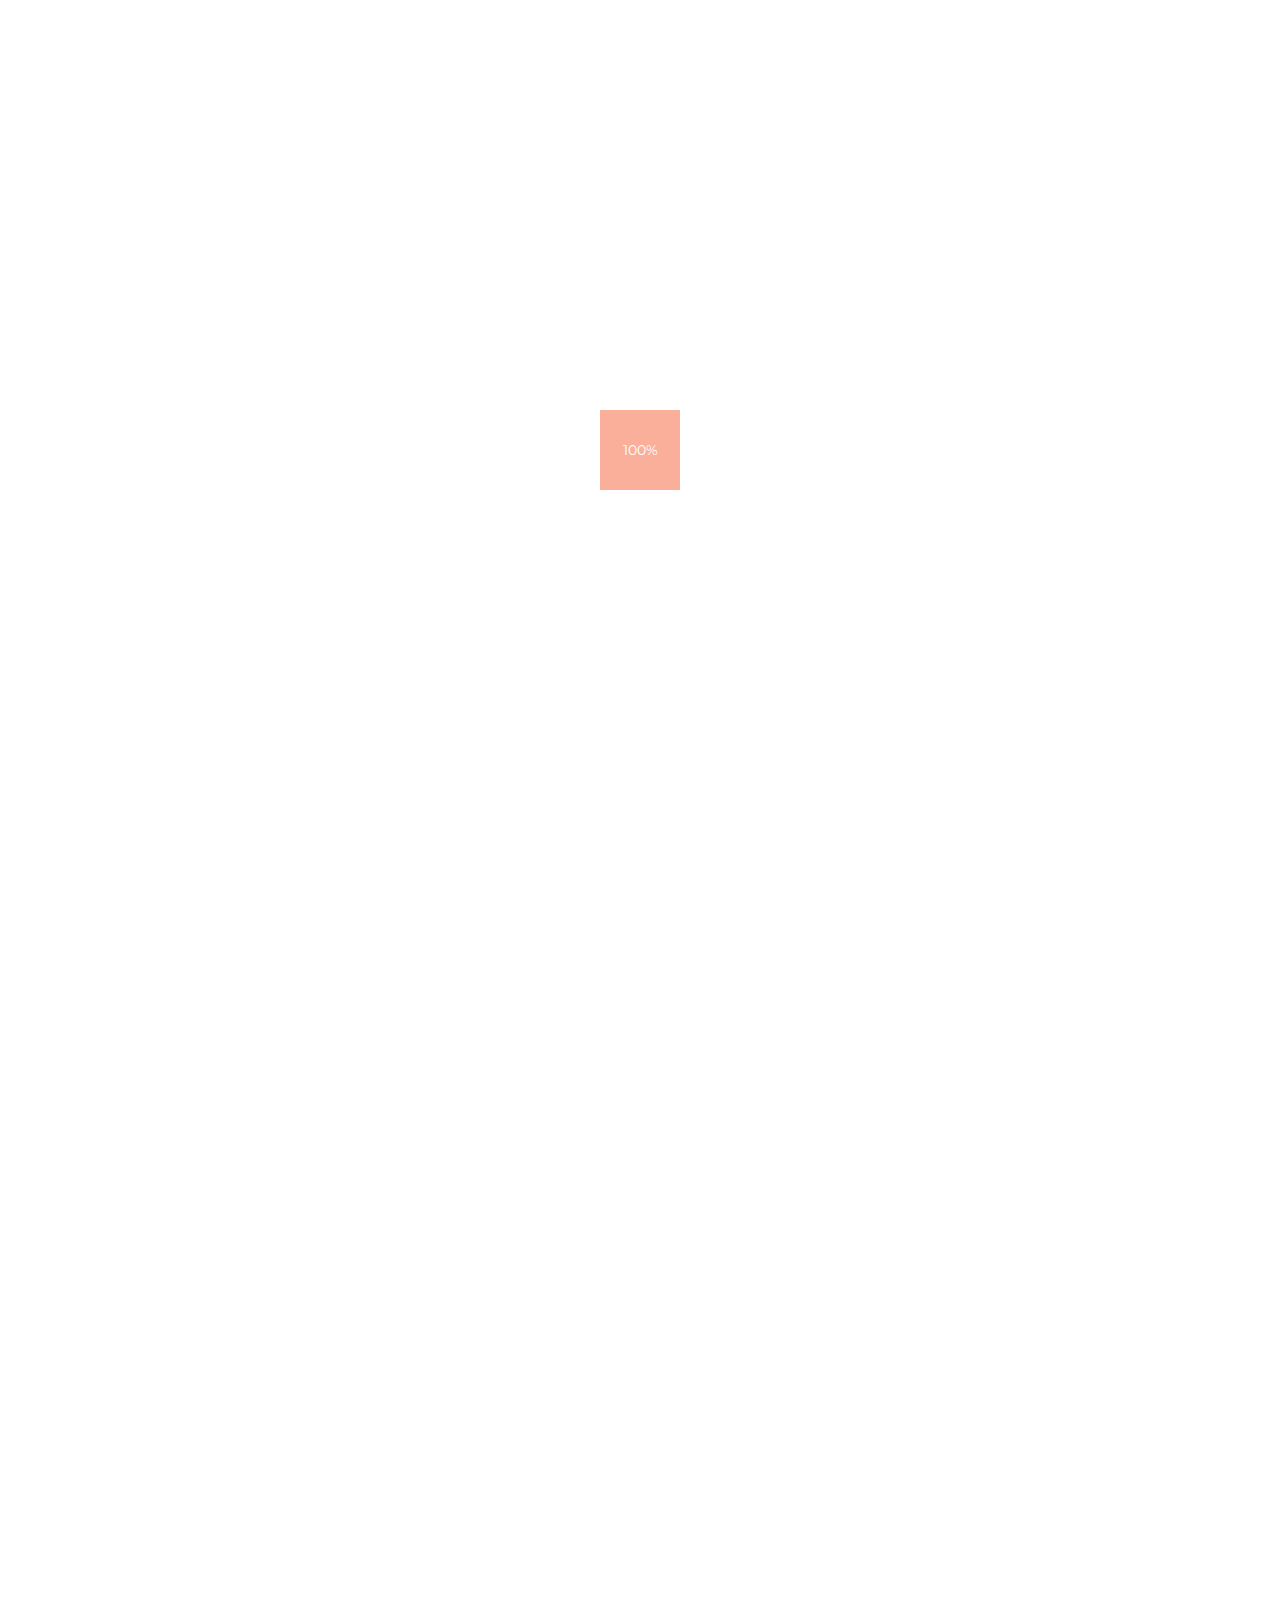
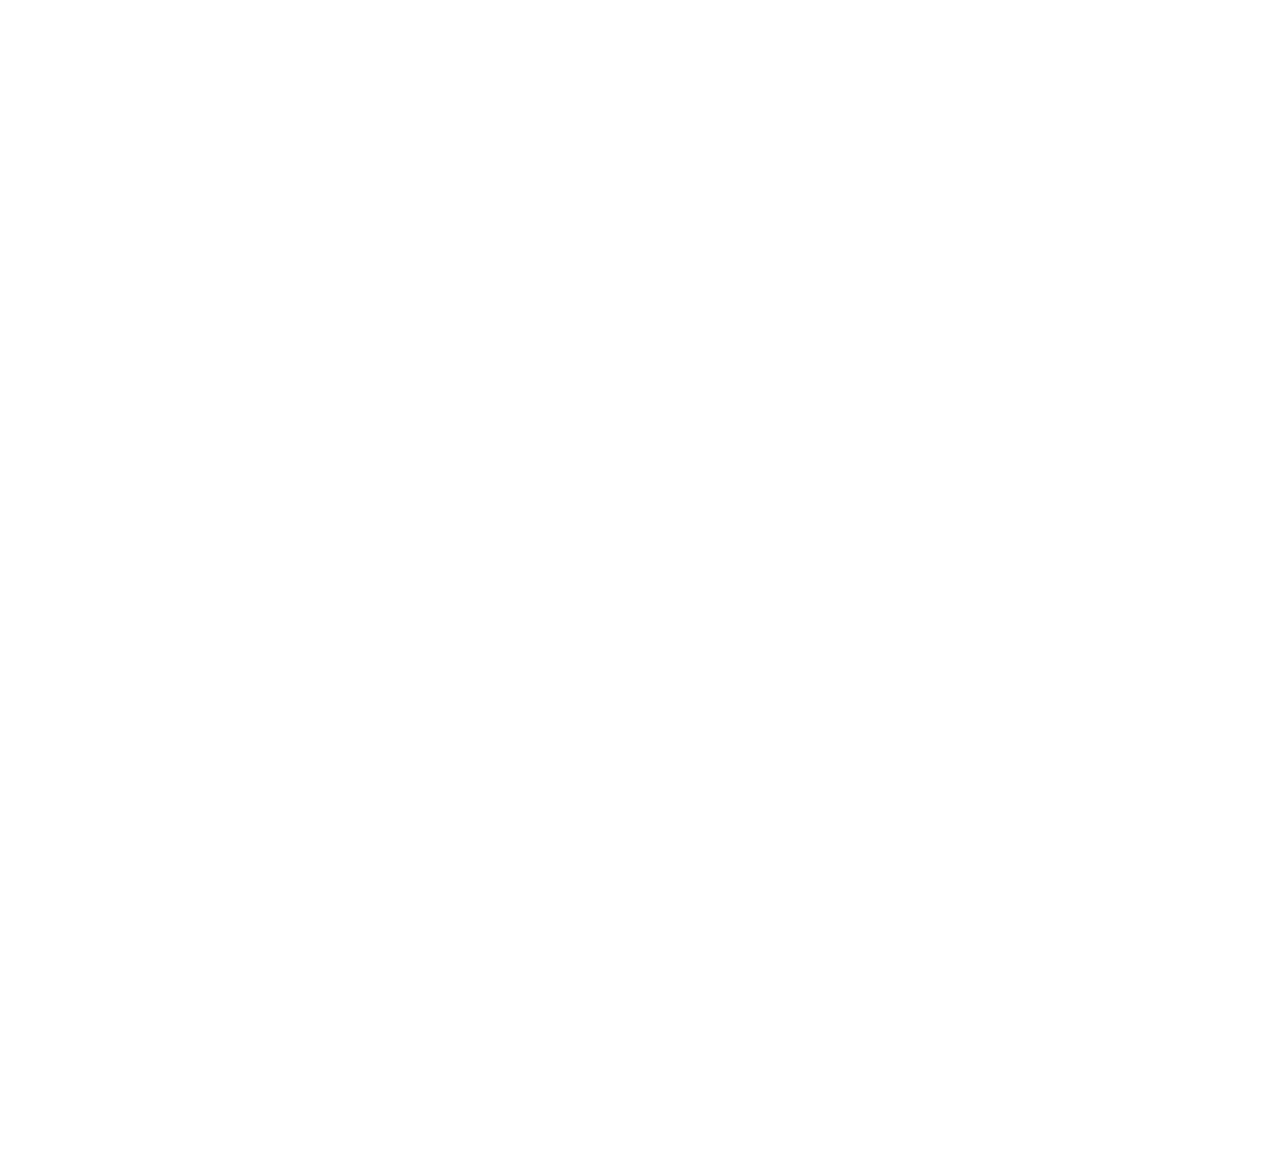
==== blog-single.html @ 086c3353 "initial commit" ====
<!DOCTYPE HTML>
<html lang="en">
    <head>
        <!--=============== basic  ===============-->
        <meta charset="UTF-8">
        <title>Krobs - Creative Onepage Responsive Template</title>
        <meta name="viewport" content="width=device-width, initial-scale=1.0, minimum-scale=1.0, maximum-scale=1.0, user-scalable=no">
        <meta name="robots" content="index, follow"/>
        <meta name="keywords" content=""/>
        <meta name="description" content=""/>
        <!--=============== css  ===============-->	
        <link rel="stylesheet" type="text/css" href="css/font-awesome.min.css">
        <link rel="stylesheet" type="text/css" href="css/reset.css">
        <link rel="stylesheet" type="text/css" href="css/bootstrap.css" media="all">
        <link rel="stylesheet" type="text/css" href="css/owl.carousel.css" media="screen">
        <link rel="stylesheet" type="text/css" href="css/idangerous.swiper.css">
        <link rel="stylesheet" type="text/css" href="css/magnific-popup.css" media="all">
        <link rel="stylesheet" type="text/css" href="css/style.css">
        <link rel="stylesheet" type="text/css" href="css/color.css">
        <!--=============== favicons ===============-->
        <link rel="shortcut icon" href="images/favi.ico">
        <!--=============== fonts ===============-->
        <link href='http://fonts.googleapis.com/css?family=Montserrat:400,700' rel='stylesheet' type='text/css'>
        <link href='http://fonts.googleapis.com/css?family=Raleway:100,300,600,800' rel='stylesheet' type='text/css'>
        <!--=============== google map ===============-->
        <script type="text/javascript" src="http://maps.google.com/maps/api/js?sensor=false"></script>
    </head>
    <body onLoad="initialize()">
        <!--================= main start ================-->
        <div id="main">
            <div class="nav-holder blog-bav">
                <!--logo-->
                <div class="logo-holder">
                    <img src="images/logo.png" alt="">					
                </div>
                <!--nav button-->
                <div class="btn-menu-wrapper elem call-menu transition2">
                    <div id="btn-menu">
                        <span class="icon-container">
                        <span class="line line01"></span>
                        <span class="line line02"></span>
                        <span class="line line03"></span>
                        <span class="line line04"></span>
                        </span>
                    </div>
                </div>
                <!--template navigation-->
                <nav class="vis"> 
                    <a href="#" class="active swp"><span class="transition"></span>Home</a>
                    <a href="#" class=" swp"><span class="transition"></span>About</a>
                    <a href="index.html" class="swp"><span class="transition"></span>Work</a>
                    <a href="#" class="swp"><span class="transition"></span>Contact</a>
                    <a href="index.html"><span class="transition"></span>Home</a>
                    <a href="blog.html" class="active"><span class="transition"></span>Blog</a>
                </nav>
                <div class="arrow-nav">
                    <a href="#" class="arrow-right transition2"><i class="fa fa-angle-right"></i></a>
                    <a href="#" class="arrow-left transition2"><i class="fa fa-angle-left"></i></a>
                </div>
            </div>
            <!--about slide navigation-->
            <div class="scroll-nav">
                <a href="#about"><i class="fa fa-smile-o"></i><span>About</span></a>
                <a href="#facts"><i class="fa fa-trophy"></i><span>Facts</span></a>
                <a href="#twitteritem"><i class="fa fa-twitter"></i><span>Twitter</span></a>
                <a href="#resume"><i class="fa fa-briefcase"></i><span>Resume</span></a>
                <a href="#testimonials"><i class="fa fa-comments-o"></i><span>Testomonials</span></a>	
            </div>
            <!--start content-->
            <div class="wrapper">
                <div class="single-page-title-holder">
                    <div class="single-page-bg" style="background-image:url(images/bg/1.jpg)"></div>
                    <div class="page-title">
                        <div class="content">
                            <h2>Blog <span>Title</span></h2>
                            <div class="clearfix"></div>
                            <p>Praesent tellus ligula, tincidunt et fringilla vel, tincidunt ut dui. Nulla feugiat, lacus ac malesuada lobortis, elit nunc congue nunc, vel imperdiet lorem leo a lectus.</p>
                            <div class="clearfix"></div>
                            <div class="color-separator"></div>
                            <div class="clearfix"></div>
                        </div>
                        <div class="overlay"></div>
                    </div>
                </div>
                <div class="single-page">
                    <div class="content">
                        <div class="row-fluid">
                            <div class="span8">
                                <div class="post">
                                    <div class="post-media">
                                        <div class=" media-holder slide-holder no-margin">
                                            <div class="customNavigation">
                                                <a class="next-slide"><i class="fa fa-angle-right transition2"></i><span class="transition2">next</span></a>
                                                <a class="prev-slide"><i class="fa fa-angle-left transition2"></i><span class="transition2">prev</span></a>
                                            </div>
                                            <div id="single-slider" class="owl-carousel">
                                                <div class="item"><img src="images/folio/1.jpg" class="respimg" alt=""></div>
                                                <div class="item"><img src="images/folio/1.jpg" class="respimg" alt=""></div>
                                                <div class="item"><img src="images/folio/1.jpg" class="respimg" alt=""></div>
                                            </div>
                                        </div>
                                    </div>
                                    <div class="post-title">
                                        <div class="post-meta">
                                            <ul>
                                                <li>02 Frb</li>
                                                <li>22 com</li>
                                                <li><i class="fa fa-heart-o"></i> 151</li>
                                                <li>
                                                    <h6>Posted by <a href="#">Maruis</a> / <a href="#">Standart</a></h6>
                                                </li>
                                            </ul>
                                        </div>
                                        <div class=" clearfix"></div>
                                        <h3><a href="blog-single.html">Phasellus tempor </a></h3>
                                    </div>
                                    <div class="post-body">
                                        <p>Lorem ipsum dolor sit amet, consectetuer adipiscing elit. Phasellus hendrerit. Pellentesque aliquet nibh nec urna. In nisi neque, aliquet vel, dapibus id, mattis vel, nisi. Sed pretium, ligula sollicitudin laoreet viverra, tortor libero sodales leo, eget blandit nunc tortor eu nibh. Nullam mollis. Ut justo.</p>
                                        <p>Lorem ipsum dolor sit amet, consectetuer adipiscing elit. Phasellus hendrerit. Pellentesque aliquet nibh nec urna. In nisi neque, aliquet vel, dapibus id, mattis vel, nisi. Sed pretium, ligula sollicitudin laoreet viverra, tortor libero sodales leo, eget blandit nunc tortor eu nibh. Nullam mollis. Ut justo.</p>
                                    </div>
                                    <div class="share-options">
                                        <h6>Share : </h6>
                                        <ul>
                                            <li><a href="" class="transition"><i class="fa fa-twitter"></i></a></li>
                                            <li><a href="" class="transition"><i class="fa fa-facebook"></i></a></li>
                                            <li><a href="" class="transition"><i class="fa fa-pinterest"></i></a></li>
                                            <li><a href="" class="transition"><i class="fa fa-google-plus"></i></a></li>
                                        </ul>
                                    </div>
                                </div>
                                <!--comment section-->
                                <div id="comments">
                                    <!--title-->
                                    <h6 id="comments-title">Comments <span>( 3 )</span></h6>
                                    <ul class="commentlist">
                                        <li class="comment">
                                            <div class="comment-body">
                                                <div class="comment-author">
                                                    <img alt='' src='images/blog/users/1.jpg' width="50" height="50">
                                                </div>
                                                <cite class="fn"><a href="#">Mery</a></cite>
                                                <div class="comment-meta">
                                                    <h6><a href="#">January 02, 2014 at 07:39 am</a> / <a class='comment-reply-link' href="#">Reply</a></h6>
                                                </div>
                                                <p>Lorem ipsum dolor sit amet, consectetuer adipiscing elit. Phasellus hendrerit. Pellentesque aliquet nibh nec urna. In nisi neque, aliquet vel, dapibus id, mattis vel, nisi. Sed pretium, ligula sollicitudin laoreet viverra, tortor libero sodales leo, eget blandit nunc tortor eu nibh. Nullam mollis. Ut justo.</p>
                                                <p>Kwst</p>
                                            </div>
                                            <ul class="children">
                                                <li class="comment">
                                                    <!--comment body-->
                                                    <div class="comment-body">
                                                        <div class="comment-author">
                                                            <img alt='' src='images/blog/users/1.jpg' width="50" height="50">
                                                        </div>
                                                        <cite class="fn"><a href="#">Audrey</a></cite>
                                                        <div class="comment-meta">
                                                            <h6><a href="#">January 18, 2014 at 13:29 am</a> / <a class='comment-reply-link' href="#">Reply</a></h6>
                                                        </div>
                                                        <p>Hi There,</p>
                                                        <p>Donec nec justo eget felis facilisis fermentum. Aliquam porttitor mauris sit amet orci. Aenean dignissim pellentesque felis.</p>
                                                        <p>a D.</p>
                                                    </div>
                                                </li>
                                            </ul>
                                        </li>
                                        <li class="comment">
                                            <!--comment body-->
                                            <div class="comment-body">
                                                <div class="comment-author">
                                                    <img alt='' src='images/blog/users/1.jpg' width="50" height="50">
                                                </div>
                                                <cite class="fn"><a href="#">Lisa</a></cite>
                                                <div class="comment-meta">
                                                    <h6><a href="#">January 22, 2014 at 03:19 am</a> / <a class='comment-reply-link' href="#">Reply</a></h6>
                                                </div>
                                                <p>Lorem ipsum dolor sit amet, consectetuer adipiscing elit. Phasellus hendrerit. Pellentesque aliquet nibh nec urna. </p>
                                                <p>Cool</p>
                                            </div>
                                        </li>
                                    </ul>
                                    <div id="respond">
                                        <h6 id="reply-title">Leave A Comment</h6>
                                        <div class="comment-reply-form clear">
                                            <form action="#" method="post" id="commentform" class="form-horizontal" name="commentform">
                                                <div class="comment-form-author control-group">
                                                    <div class="controls">
                                                        <input id="author" name="author" type="text" value="" size="40" aria-required="true" />
                                                    </div>
                                                    <label class="control-label" for="author">Name </label>
                                                </div>
                                                <div class="comment-form-email control-group">
                                                    <div class="controls">
                                                        <input id="email" name="email" type="text" value="" size="40" aria-required="true" />
                                                    </div>
                                                    <label class="control-label" for="email">Email </label>
                                                </div>
                                                <div class="comment-form-comment control-group">
                                                    <div class="controls">
                                                        <textarea id="comment" name="comment" cols="50" rows="8" aria-required="true" placeholder="Your comment here..">
                                                        </textarea>
                                                    </div>
                                                </div>
                                                <div class="form-submit">
                                                    <div class="controls">
                                                        <button class="btn btn-success transition button" type="submit">Post Comment</button>
                                                        <input type='hidden' name='comment_post_ID' value='30' id='comment_post_ID'> <input type='hidden' name='comment_parent' id='comment_parent' value='0' />
                                                    </div>
                                                </div>
                                            </form>
                                        </div>
                                    </div>
                                    <!--end respond-->
                                </div>
                            </div>
                            <div class="span4">
                                <div class="sidebar">
                                    <!-- search widget -->
                                    <div class="widget clearfix">
                                        <form action="#" class="searh-holder">
                                            <input name="se" id="se" type="text" class="search" placeholder="Search.." value="Search..." />
                                            <button class="search-submit" id="submit_btn"><i class="fa fa-search transition"></i> </button>
                                        </form>
                                    </div>
                                    <!-- categories widget -->
                                    <div class="widget">
                                        <h4>CATEGORIES</h4>
                                        <ul>
                                            <li class="cat-item"><a href="#">Standard</a> (3)</li>
                                            <li class="cat-item"><a href="#">Video</a> (6)</li>
                                            <li class="cat-item"><a href="#">Gallery</a> (12)</li>
                                            <li class="cat-item"><a href="#">Quotes</a> (4)</li>
                                        </ul>
                                    </div>
                                    <!-- tagcloud widget -->
                                    <div class="widget">
                                        <h4>TAGS</h4>
                                        <div class="tagcloud">
                                            <a href='#' class="transition link">Portfolio</a>
                                            <a href='#' class="transition link">Tag</a>
                                            <a href='#' class="transition link">Demo</a>
                                            <a href='#' class="transition link">Blog</a>
                                        </div>
                                    </div>
                                    <!-- flickr widget -->
                                    <div class="widget">
                                        <h4>Text widget</h4>
                                        <p>Lorem ipsum dolor sit amet, consectetur adipiscing elit. Nunc euismod nec ipsum id vehicula. Aenean a pulvinar sem. Phasellus commodo neque nec volutpat elementum. </p>
                                    </div>
                                    <!-- archives widget -->
                                    <div class="widget widget-archive">
                                        <h4>Archives</h4>
                                        <ul>
                                            <li><a href="#">July 2013</a></li>
                                            <li><a href="#">June 2013</a></li>
                                        </ul>
                                    </div>
                                </div>
                            </div>
                        </div>
                    </div>
                </div>
                <!--section contact social-->
                <section id="contact-social">
                    <div class="overlay"></div>
                    <div class="bg bg-parallax" style="background:url(images/bg/2.jpg)"></div>
                    <div class="content">
                        <ul>
                            <li><a href="#"  target="_blank" class="transition">facebook</a></li>
                            <li><a href="#"  target="_blank" class="transition">twitter</a></li>
                            <li><a href="#"  target="_blank" class="transition">Instagram</a></li>
                            <li><a href="#"  target="_blank" class="transition">pinterest</a></li>
                        </ul>
                    </div>
                </section>
            </div>
            <!--contact  end-->
        </div>
        <!-- Main end -->
        <script type="text/javascript" src="js/jquery.min.js"></script>
        <script type="text/javascript" src="js/jpreloader.min.js"></script>
        <script type="text/javascript" src="js/plugins.js"></script>
        <script type="text/javascript" src="js/scripts.js"></script>
    </body>
</html>
---- css/style.css ----
@charset "utf-8";
/*======================================

 [ -Main Stylesheet-
  Theme: Krobs
  Version: 1.0
  Assigned to:	Themeforest
  Last change: 03/10/2014 ]
  
	++++ General Styles ++++
	++++ Typography ++++
	++++ Page preload ++++
	++++ Content Styles ++++
		++++ a-1 Contennt
		++++ a-2 Overlay
		++++ a-3 Button
		++++ a-4 Section
	++++  Navigation ++++
		++++ a-1 Nav holder
		++++ a-2 Nav style
		++++ a-3 Nav Button
	++++ page +++++
	++++ Home +++++	
	++++ About ++++
	++++ Skills ++++
	++++ Resume +++++
	++++ Services ++++
	++++ Twitter ++++
	++++ Testimonials ++++
	++++ Portfolio ++++
	++++ Contacts ++++
	++++ Subscribe ++++
	++++ CSS Animation ++++
	++++ Media ++++
		++++ a-1 Tablet - retina - netbooks
		++++ a-2 Tablet 
		++++ a-2 Smartphone   
*/

/*-------------General Style---------------------------------------*/

html{
	overflow-x:hidden !important;	
	height:100%;
}
body{
	margin: 0;
	padding: 0;
	font-weight: 400;
	font-size: 12px;
	color: #000;
	background:#fff;
	height:100%;
	text-align:center;
	font-family: 'Montserrat', sans-serif;
}
@-o-viewport {width: device-width;}
@-ms-viewport {width: device-width;}
@viewport {width: device-width;}
::-webkit-scrollbar , -moz-scrollbar {
    width: 6px;
}
::-webkit-scrollbar-track , -moz-scrollbar {
 	width: 6px;
	background:#fff;	
}
/*--------------Typography--------------------------------------*/
h1 {
	font-size: 4.46666666667em;
	text-transform: uppercase;
	font-weight: 400;
	line-height: 1.17em;	
}
h2 {
	font-size: 3.2em;
	font-weight: 300;
}
h3 {
	font-size: 1em;
	font-weight: 200;
}
h4 {
	font-size: 0.9em;
	font-weight: 200;	
}
h5 {
	font-size: 0.8em;
	font-weight: 200;
}
h6 {
	font-size: 0.6em;
	font-weight: 200;
}
p {
	text-align:left;
	font-size:14px;
	line-height:21px;
	font-family: Raleway, Open Sans, Arial, sans-serif;
}
/* ---------Page preload--------------------------------------*/
#jpreOverlay {
	background: #fff;
}
#jpreLoader{
	position:relative;
	z-index:1;
}
#jpreBar {
	display:none;
}
#jprePercentage {
    font-size: 14px;
	position:fixed;
	width:80px;
	height:80px !important;
	top:50%;
	left:50%;
	color:#fff;
	margin-left:-40px;
	margin-top:-40px;
	line-height:80px;
	-webkit-animation: k3d linear infinite 2s;
	-moz-animation: k3d linear infinite 2s;
	-ms-animation: k3d linear infinite 2s;
	-o-animation: k3d linear infinite 2s;
	animation: k3d linear infinite 2s;
	-webkit-transform-style: preserve-3d;
	-moz-transform-style: preserve-3d;
	-ms-transform-style: preserve-3d;
	-o-transform-style: preserve-3d;
	transform-style: preserve-3d;
}
/* ---------Content Styles--------------------------------------*/
#main{
	height:100%;
	width:100%;
	position:absolute;
	top:0;
	left:0;
	opacity:0;
}
.swiper-container{
	width:100%;
	height:100%;
	z-index:10;
	position:relative;	
}
.slide-bg {
	background-size: cover !important;
	background-attachment: scroll!important;
	background-position: 50%;
	background-repeat:repeat;
}	
.swiper-slide {
	 cursor:move;
	 position:relative;
	 z-index:10;
}
.content{
	max-width: 1200px;
	width:92%;
	margin:0px auto;
	position: relative;
	z-index:3;
}
.no-bg {
	background:none !important;
}
.container{
	float:left;
	width:100%;
	height:100%;
	position:relative;
	z-index:6;
	overflow:auto;
	 -webkit-overflow-scrolling: touch;
}
.respimg {
	width:100%;
	height:auto;
}
.bg {
	position:absolute;
	top:0;
	left:0;
	width:100%;
	height:100%;
	background-size: cover!important;
	background-attachment:scroll!important;
	background-position:center;
	background-repeat:repeat;
	z-index:1;
}
.overlay {
	position:absolute;
	top:0;
	left:0;
	width:100%;
	height:100%;
	z-index:2;
	background:#292929;
	opacity:0.4;
}
.op8 {
	opacity:0.8;
}
.button{ 
	font-size: 14px;
	color: #fff;
	margin: 0 10px 0 0;
	text-align: center;
	width: auto;
	font-family: Raleway, Open Sans, Arial, sans-serif;	
	letter-spacing: normal;
	position: relative;
	-moz-background-clip: padding;
    -webkit-background-clip: padding-box;
    background-clip: padding-box;
    vertical-align: middle;
    max-width: 100%;
    overflow: hidden;
    outline: none;
	padding: 13px 20px;
    display: inline-block; 
}
.button i{
	padding-right: 10px;
	font-size: 16px;
	background:#fff;
	padding: 14px 20px;
	position: absolute;
	top: 0px;
	left: 0;
}
.button.hide-icon span.text {
	padding: 0 33px;
}
.button.hide-icon i {
	padding: 11px 20px 10px;
	left: -60px;
	height: 100%;
	line-height: 23px;
	display: inline-block;
	position: absolute;
	color:#000 !important;
	top: 0;
}
.button.hide-icon:hover i{
	left: 0;
}
.button.hide-icon:hover span.text {
	padding-left: 59px;
	padding-right: 11px;
}
.float-button {
	float:left;
}
.content-button.hide-icon i {
	background:#414141;
	color:#fff !important;
}
.separator {
	width:200px;
	height:2px;
	position:relative;
	margin:25px auto;
	background:#fff;
}
.separator span {
	width:70px;
	height:4px;
	top:-1px;
	position:absolute;
	left:50%;
	margin-left:-35px;
}
.color-separator {
	float:left;
	width:60px;
	height:4px;
	margin:10px 0;
} 
.float-separator {
	float:left;
	width:60px;
	height:2px;
	margin:10px 0;
	background:#292929;
}
section {
	width:100%;
	float:left;
	position:relative;
	padding:150px   5%;
	background:#fff;
}
section h3{
	 text-align:left;
	 font-size:34px;
	 margin-bottom:10px;
}
section h4{
	 text-align:left;
	 font-size:18px;
	 margin-bottom:10px;
	 font-family: Raleway, Open Sans, Arial, sans-serif;
	 font-weight:400;
} 
.gray-bg {
	background:#eee;
}
/*------ nivigation - ------------------------------------------------*/
.nav-holder {
	position:fixed;
	top:5%;
	left:5%;
	padding:20px;
	z-index:100;
	width:90%;
	border-bottom:1px solid #fff;
	background:rgba(49,49,49,0.2);
}
nav {
	display:none;
	min-height: 52px;
	font-size: 12px;
	color: #666;
	position: relative;
	z-index:2;
	float:left;
	top:6px;
	left:0;
	visibility: visible;
	-webkit-transition: all 0.3s ease-in-out;
	-moz-transition: all 0.3s ease-in-out;
	-o-transition: all 0.3s ease-in-out;
	-ms-transition: all 0.3s ease-in-out;
	transition: all 0.3s ease-in-out;
}
nav  a{
	float:left;
	line-height:30px;
	padding:5px 20px; 
	font-size: 12px;
	text-transform: uppercase;
	color:#fff;
	position:relative;
	font-family: Raleway, Open Sans, Arial, sans-serif;
}
nav  a span {
	position:absolute;
	top:0;
	left:0;
	width:0;
	height:100%;
	z-index:-2;
	border-radius:3px;
}
nav .active span {
	width:100%;
}
.vis{
	visibility: visible;
	-webkit-transform:   scale(3.5);
	-moz-transform:   scale(3.5);
	-o-transform:  scale(3.5);
	-ms-transform:   scale(3.5);
	transform:  scale(3.5);
	opacity:0;
}
.btn-menu-wrapper{
	height:52px;
	width:52px;
	float:left;
	z-index:13;
	cursor:pointer;
    -webkit-transform: translate3d(0,0,0);
	overflow:hidden;
}
#btn-menu{
	float:left;
	padding:4px;
	position:relative;
	margin:14px 0 0 4px;
}
.icon-container {
	height:46px;
	width:46px;
	float:left;
	position:relative;
}
#btn-menu .line{
	position:absolute;
	width:29px;
	height:3px ;
	left:3px; 
	background: #fff;
	-webkit-transition:all 300ms cubic-bezier(0.215,.61,.355,1); 
	-moz-transition:all 300ms cubic-bezier(0.215,.61,.355,1);
	-o-transition:all 300ms cubic-bezier(0.215,.61,.355,1);
	transition:all 300ms cubic-bezier(0.215,.61,.355,1);
	-webkit-transform:translate3d(0,0,0);
	-moz-transform:translate3d(0,0,0);
	-o-transform:translate3d(0,0,0);
	transform:translate3d(0,0,0)
}
#btn-menu .line01{
	top:0;
	opacity:1;
	-webkit-transition-delay:210ms;
	-moz-transition-delay:210ms;
	-o-transition-delay:210ms;
	transition-delay:210ms
}
#btn-menu .line02{
	top:7px;
	-webkit-transition-delay:140ms;
	-moz-transition-delay:140ms;
	-o-transition-delay:140ms;
	transition-delay:140ms
}
#btn-menu .line03{
	top:14px;
	-webkit-transition-delay:70ms;
	-moz-transition-delay:70ms;
	-o-transition-delay:70ms;
	transition-delay:70ms
}
#btn-menu .line04{
	top:21px;opacity:0;
	-webkit-transition-delay:0ms;
	-moz-transition-delay:0ms;
	-o-transition-delay:0ms;
	transition-delay:0ms
}
.btn-menu-wrapper:hover #btn-menu .line{
	-webkit-transform:translate3d(0,-7px,0);
	-moz-transform:translate3d(0,-7px,0);
	-o-transform:translate3d(0,-7px,0);
	transform:translate3d(0,-7px,0)
}
.btn-menu-wrapper:hover #btn-menu .line01{
	opacity:0;
	-webkit-transition-delay:0ms;
	-moz-transition-delay:0ms;
	-o-transition-delay:0ms;
	transition-delay:0ms
}
.btn-menu-wrapper:hover #btn-menu .line02{
	-webkit-transition-delay:70ms;
	-moz-transition-delay:70ms;
	-o-transition-delay:70ms;
	transition-delay:70ms
}
.btn-menu-wrapper:hover #btn-menu .line03{
	-webkit-transition-delay:140ms;
	-moz-transition-delay:140ms;
	-o-transition-delay:140ms;
	transition-delay:140ms
}
.btn-menu-wrapper:hover #btn-menu .line04{
	opacity:1;
	-webkit-transition-delay:210ms;
	-moz-transition-delay:210ms;
	-o-transition-delay:210ms;
	transition-delay:210ms;
}
.logo-holder{
	line-height:52px;
	float:left;
	position:relative;
	overflow:hidden;
	margin-right:4px;
}
.arrow-nav {
	float:right;
	margin:10px 10px 0 0;
}
.arrow-nav a {
	width:40px;
	height:40px;
	float:right;
	border-radius:4px;
	font-size:18px;
	color:#fff;
	margin-left:6px;
	line-height:40px;
}
.arrow-nav a:hover {
	opacity:0.7;
}
.blog-bav .arrow-nav , .blog-bav .swp{
	display:none;
}
/*------ page title -------------------------------------------------*/
.page-title {
	float:left;
	width:100%;
	position:relative;
	padding:280px 50px 250px;
}
.page-title p {
	display:table;
	max-width:600px;
	margin-top:30px;
	color:#fff;
}
.page-title h2 {
	font-size:64px;
	font-family: Raleway, Open Sans, Arial, sans-serif;
	position:relative;
	z-index:3;
	float:left;
	margin:0 auto;
	color:#fff;
}
.page-title h2::before {
	position: absolute;
	top:-42%;
	left:  -10%;
	width:80%;
	height:150%;
	z-index:-1;
	content: '';
	background:rgba(49,49,49,0.3);
}
.page-title h2 span {
	padding-bottom:2px;
}
/*------ Home - ------------------------------------------------*/
.homeholder {
	padding-bottom:50px;
}
#home {
	float:none;
	margin:10% auto 0;
	background: none;
	padding:0;
	z-index:10;
	text-align:left;
	position:relative;
}
#home::before {
	position: absolute;
	top:-22%;
	left:  -10%;
	width:30%;
	height:70%;
	z-index:-1;
	content: '';
	background:rgba(49,49,49,0.3);
}
#home h2 {
	margin-top:70px;
	font-size:64px;
	font-family: Raleway, Open Sans, Arial, sans-serif;
	color:#fff;
}
#home .button {
	margin-top:40px;
}
.home-separator {
	float:left;
	width:200px;
	height:2px;
	background:#fff;
	position:relative;
	margin-top:20px;
}
.home-separator span {
	position:absolute;
	top:0;
	left:0;
	width:70px;
	height:2px;
}
.tetx-rotator {
	margin-top:60px;
}
.tlt {
	font-size:24px;
	letter-spacing:4px;
	color:#fff;
}
/*-------------slider---------------------------------------*/
#slides {
	position: relative;
}
#slides .slides-container {
	display: none;
}
#slides .scrollable {
	*zoom: 1;
	position: relative;
	top: 0;
	left: 0;
	overflow-y: auto;
	height: 100%;
}
#slides .scrollable:after {
	content: "";
	display: table;
	clear: both;
}
.slides-pagination {
	display:none;
}
#slides{
	position:fixed !important;
	top:0;
	left:0;
	width:100%;
	height:100%;
	z-index:-14 ;
}
.slides-fullscreen-img {
	background-repeat: no-repeat;
	background-size: cover;
	-webkit-background-size:cover;
	background-position: 50% 0;
	width: 100%;
	height: 100%;
	top:0;
	left:0;
	z-index:-14 ;
	position:absolute;
}
/*------ footer - ------------------------------------------------*/
footer{
	position:absolute;
	bottom:0;
	left:5%;
	width:90%;
	padding:10px 0 0;
	border-top:1px solid #fff;
	z-index:3;
}
.contact-info li {
	float:left;
	padding:14px 10px 6px 0;
}
.contact-info li span , .contact-info li a{
	color:#fff;
	font-family: Raleway, Open Sans, Arial, sans-serif;
	font-size:14px;
	letter-spacing:1px;	
}
.contact-info li i {
	margin-right:4px;
	font-size:14px;
}
.social-list {
	float:right;
	width:100%;
}
.social-list li {
	float:right;
	padding:6px 0 6px 10px;
}
.social-list li a {
	display:block;
	width:40px;
	height:40px;
	position:relative;
	border-radius:2px;
	line-height:40px;
	color:#fff;
	font-size:14px;
}
.social-list li a:before {
	content:'';
	position:absolute;
	top:0;
	left:0;
	width:100%;
	height:100%;
	z-index:-1;
}
.social-list li a:hover:before  {
	transition: 0.9s;
	opacity:0.5;
}
/*------ About ------------------------------------------------*/
#about {
	padding:0 !important;
}
.subab strong {
	margin-bottom:10px;
	font-weight:800;
}
#about .button {
	margin-top:20px;
}
.about-image {
	position:relative;
}
.about-image .customNavigation ,  .media-holder .customNavigation  {
	position:absolute;
	bottom:2px;
	right:0;
	z-index:10;
}
.about-image .customNavigation a , .media-holder .customNavigation a{
	width:40px;
	height:40px;
	float:right;
	line-height:40px;
	cursor:pointer;
	color:#fff;
	font-size:20px;
	margin-right:2px;
	text-align:center !important;
}
.about-image .customNavigation a:hover ,  .media-holder .customNavigation a:hover {
	opacity:0.6;
}
.left-colum , .right-colum {
	width:50%;
	float:left;
	position:relative;
}
.item-box {
	max-width:800px;
	margin:70px auto ;
	padding:50px;
	position:relative;
}
.about-button {
	position:absolute;
	right:-50px;
	color:#fff;
	width:50px;
	height:50px;
	font-size:16px;
	line-height:50px;
	cursor:pointer;
	z-index:5;
}
.show-res {
	top:52px;
}
.show-about {
	top:0;
}
.show-ser {
	top:104px;
}
.cur {
	opacity:0.5;
}
.tooltip{
	width:150px;
	height: auto;
	line-height: 20px;
	padding: 10px;
	font-size: 13px;
	text-align: center;
	position: absolute;
	color:#fff;
	background:#000;
	bottom:-100%;
	margin-bottom:-12px;
	left: -165px;
	opacity: 0;
	visibility: visible;
	pointer-events: none;
	-webkit-transition: all 0.3s ease-in-out;
	-moz-transition: all 0.3s ease-in-out;
	-o-transition: all 0.3s ease-in-out;
	-ms-transition: all 0.3s ease-in-out;
	transition: all 0.3s ease-in-out;
	z-index:6;
	border-radius:2px;
}
.tooltip:after {
	top: 50%;
	left: 100%;
	border: solid transparent;
	content: " ";
	height: 0;
	width: 0;
	position: absolute;
	pointer-events: none;
}
.tooltip:after {
	border-left-color: #000;
	border-width: 4px;
	margin-top:-4px;
}
.about-button:hover .tooltip {
	visibility:visible;
	opacity:1;
	bottom:16px;
}
.scroll-nav {
	top:35%;
	left:0;
	width:50px;
	position:fixed;
	z-index:50;
}
.scroll-nav a {
	width:40px;
	height:40px;
	float:left;
	color:#fff;
	margin-bottom:1px;
	position:relative;
	left:-50px;
}
.scroll-nav a  i {
	color:#fff;
	font-size:17px;
	line-height:40px;
}
.scroll-nav a span{
	width:150px;
	height: auto;
	line-height: 20px;
	padding: 10px;
	font-size: 13px;
	text-align: center;
	position: absolute;
	color:#fff;
	background:#000;
	bottom:-100%;
	margin-bottom:-12px;
	left:59px;
	opacity: 0;
	visibility: visible;
	pointer-events: none;
	-webkit-transition: all 0.3s ease-in-out;
	-moz-transition: all 0.3s ease-in-out;
	-o-transition: all 0.3s ease-in-out;
	-ms-transition: all 0.3s ease-in-out;
	transition: all 0.3s ease-in-out;
	z-index:6;
	border-radius:2px;
}
.scroll-nav a span:before {
	top: 50%;
	right: 100%;
	border: solid transparent;
	content: " ";
	height: 0;
	width: 0;
	position: absolute;
	pointer-events: none;
}
.scroll-nav a span:before {
	border-right-color: #000;
	border-width: 4px;
	margin-top:-4px;
}
.scroll-nav a:hover span{
	visibility:visible;
	opacity:1;
	bottom:16px;
}
.scroll-nav a:hover {
	opacity:0.8;
}
/*------ skills -------------------------------------------------*/
.skillbar-box {
	float:left;
	width:100%;
	position:relative;
	margin-bottom:50px;
}
.skillbar-bg {
	position:relative;
	display:block;
	float:left;
	width:100%;
	height:15px;
	overflow:hidden;
	border:1px solid #eee;
}
.custom-skillbar-title span {
	float:left;
	font-size:16px;
	margin-top:12px;
    font-family: Raleway, Open Sans, Arial, sans-serif;
	padding-bottom:6px;
}
.custom-skillbar {
	height:15px;
	width:0px;
}
.skill-bar-percent {
	float:right;
	font-size:16px;
	margin-top:13px;
 	font-family: Raleway, Open Sans, Arial, sans-serif;
	padding-bottom:6px;
}
/*------ facts -------------------------------------------------*/
.facts  li h6 {
	font-size:14px;
}
.facts  li h5 {
	font-size:18px;
	padding-top:22px;
}
.num {
	font-size:44px;
	font-family: Raleway, Open Sans, Arial, sans-serif;
}
#facts:before {
	content:'';
	position:absolute;
	top:0;
	left:0;
	width:65%;
	height:100%;
	background:#eee;
}
#facts:after {
	content:'';
	position:absolute;
	top:50%;
	left:65%;
	margin-left:-20px;
	margin-top:-20px;
	width:40px;
	height:40px;
	background:#fff;
	-webkit-transform: rotate(45deg); 
	-moz-transform: rotate(45deg); 
	-o-transform: rotate(45deg);
	-ms-transform: rotate(45deg);
}
/*------ resume -------------------------------------------------*/
#resume {
	padding:0;
}
.resume-title-holder {
	float:left;
	width:100%;
 	border-bottom:1px solid #eee;
	position:relative;
	z-index:3;
}
.resume-title {
	width:35%;
	float:left;
	padding:83px 0;
	position:relative;
}
.resume-title:before {
	left: 50%;
	top: 100%;
	border: solid transparent;
	content: " ";
	height: 0;
	width: 0;
	position: absolute;
	pointer-events: none;
}
.resume-title:before {
	border-top-color: #fff;
	border-width: 30px;
	margin-left: -30px;
}
.resume-title h4{
	text-align:center;
	font-size:18px;
	font-weight: 200;
	font-family: 'Montserrat', sans-serif;
}
.download-botton-holder {
	float:left;
	width:65%;
	position:relative;
	padding:80px 0;
}
.resume-container {
	float:left;
	position:relative;
	width:100%;
	padding:150px 50px;
	border-bottom:1px solid #eee;
}
.resume-container .overlay {
	background:#fff;
}
.resume-container:hover .overlay {
	opacity:0.5;
}
.resume-head {
	width:35%;
	float:left;
	position:relative;
	z-index:2;
	padding-right:50px;
}
.resume-bg {
	position:absolute;
	top:0;
	left:0;
	width:35%;
	height:100%;
	overflow:hidden;
}
.resume-head h3 {
	float:left;
	width:100%;
	font-size: 20px;
	padding-top:60px;
	text-transform:uppercase;
	text-align:center;
}
.resume-head h4 {
	text-align:center;
	font-weight:800;
}
.resume-box-holder{
	float:left;
	width:65%;
	position:relative;
	z-index:2;
}
.resume-box {
	float:left;
	width:100%;
	padding:20px;
	position:relative;
	margin-top:20px;
}
.resume-item {
	float:left;
	clear:both;
	font-size:24px;
	margin-bottom:10px;
	line-height:30px;
}
.resume-box h6 {
	float:left;
	text-align:left;
	font-size:16px;
	margin-bottom:10px;
}
.resume-info {
	float:left;
	padding:10px 10px 10px 0;
	position:relative;
	z-index:2;
}
.resume-info h5 {
	float:left;
	font-size:24px;
	color:#666;
	text-align:left;
	padding:10px 20px;
}
.resume-container:hover .bg {
	-webkit-transform: scale(1.2) rotate(8deg);
	-moz-transform:scale(1.2) rotate(8deg);
	transform: scale(1.2) rotate(8deg);
}
/*------ services -------------------------------------------------*/
.services-holder {
	position:relative;
}
.services-holder ul {
	padding: 0px;
	border: 0 solid #eee;
	border-width: 0 0 1px 1px;
	display: table;
	width: 100%;
}
.services-holder li {
	width: 33.3333%;
	padding: 35px 15px 20px;
	float: left;
	border: 0 solid #eee;
	border-width: 1px 1px 0 0;
	height: 145px;
	cursor: pointer;
	font-family: Raleway, Open Sans, Arial, sans-serif;
	font-size:18px;
}
.services-holder li:hover {
	box-shadow: 0px 22px 23px 0px rgba(0,0,0,0.2);
	border-color:#fff;
}
.services-holder li a {
	display:block;
}
.services-holder li h5 {
	font-weight:800;
	display: table;
	margin: 20px auto;
}
.services-holder li h5 span {
	position:relative;
	padding-top:10px;
}
.services-holder li h5 span::before {
	position: absolute;
	top: 0;
	left: 0;
	width:100%;
	height:1px;
	content: '';
	opacity: 0;
	z-index:4;
	-webkit-transition: opacity 0.75s, -webkit-transform 0.75s;
	transition: opacity 0.75s, transform 0.75s;
}
.services-holder li h5 span::before {
	border-top: 1px solid #fff;
	-webkit-transform: scale(0,1);
	transform: scale(0,1);
}
.services-holder li:hover h5 span::before {
	opacity: 1;
	-webkit-transform: scale(1);
	transform: scale(1);
}
.services-holder li  i {
	font-size:24px;
	margin-top:6px;
}
.services-holder li a {
	 width:100%;
	 height:100%;
	 float:left;
}
.services-holder li:hover i{
	color:#fff;
}  
.services-holder li:hover h5 {
	padding-top: 14px;
	-webkit-transition: all .3s ease-in-out;
	-moz-transition: all .3s ease-in-out;
	-o-transition: all .3s ease-in-out;
	transition: all .3s ease-in-out;
}
.services-info {
	width:100%;
	height:100%;
	display: none; 
	position:absolute;
	top: 0; 
	left: 0;
	z-index: 5;	
	padding:100px 50px 50px;
	box-shadow: 0px 22px 23px 0px rgba(0,0,0,0.2);
}
.serv-overlay {
	position:absolute;
	top:0;
	left:0;
	width:100%;
	height:100%;
}
.services-info h2{
	font-size:24px;
	color:#fff;
	font-family: Raleway, Open Sans, Arial, sans-serif;
}
.services-info p {
	float:left;
	font-size:15px;
	color:#fff;
	padding-top:20px;
}
.services-info i {
	padding-bottom:10px;
	margin-bottom:10px;
	font-size:44px;
	color:#fff;
} 
.closeser{
	position:absolute;
	top:10px;
	right:10px;
	z-index:2;
	cursor:pointer;
	width:30px;
	height:30px;
	background: url(../images/close.png) no-repeat center;
}
/*------ Testimonials -------------------------------------------------*/
.testi-text {
	font-size:20px;
	color:#fff;
}
.testi-image {
	max-width:150px;
	margin:0 auto;
	background:#fff;
	padding:6px;
	position:relative;
}
.testi-image:before {
	left: 100%;
	top: 50%;
	border: solid transparent;
	content: " ";
	height: 0;
	width: 0;
	position: absolute;
	pointer-events: none;
} 
.testi-image:before {
	border-left-color: #fff;
	border-width: 10px;
	margin-top: -10px;
}
#testimonials-slider p {
	color:#fff;
	font-size:14px;
	margin-top:15px;
}
#testimonials-slider h4 {
	font-size:20px;
	margin-bottom:10px;
	font-family: 'Montserrat', sans-serif;
	color:#fff;
}
#testimonials-slider a {
	float:left;
	font-size:15px;
	margin-top:10px;
}
/*------ Twitter - ------------------------------------------------*/
.twitter-holder , .testimonials-holder {
	max-width:800px;
	margin:0 auto;
	position:relative;
}
.twitter-holder h3 , .testimonials-holder h3 {
	float:left;
	color:#fff;
	font-size:18px;
	text-transform:uppercase;
}
.twitter-holder .customNavigation , .testimonials-holder .customNavigation  {
	float:right;
	padding-bottom:10px;
}
.twitter-holder .customNavigation a , .testimonials-holder .customNavigation a {
	float:right;
	width:40px;
	height:40px;
	margin-left:4px;
	color:#fff;
	font-size:16px;
	line-height:40px;
	cursor:pointer;
}
.twitter-holder .customNavigation a:hover , .testimonials-holder .customNavigation a:hover {
	opacity:0.6;
}
#twitteritem {
	padding:230px 0;
}
.twitts  , #testimonials-slider{
	float:left;
	width:100%;
	padding-top:25px;
	border-top:1px solid #fff;
}
.twitts li {
	text-align:left;
	color:#fff;
	font-size:16px;
	font-family: Raleway, Open Sans, Arial, sans-serif;
	padding-bottom:10px;
}
.twitter-holder h4 {
	color:#fff;
	font-size:16px;
	float:left;
	padding-top:10px;
	margin-top:20px;
	font-family: 'Montserrat', sans-serif;
}
/*------ Clients - ------------------------------------------------*/
#clients {
	 padding:0 ;
}
.clients-holder {
	width:65%;
	float:left;
}
.to-top-holder {
	float:left;
	width:35%;
	padding:75px 0;
}
/*------ portfolio - ------------------------------------------------*/
#folio {
	padding:0 0 40px;
}
#folio_container{
	position:relative;
	z-index:3;
	float:left;
	width:100%;
	height:100%;
}
#folio_container .mix { 
	opacity: 0;
	display: none;
}
#options{
	width:100%;
	position:relative;
	z-index:12;
	padding:50px 0;
	margin-bottom:30px;
	background:#fff;
}
#options ul {
	position:relative;
	padding:8px 0;
	margin:0 auto;
}
#options li{
	display:inline-block;
	margin-bottom:5px;
	color:#666;  
    font-size: 15px;
	text-transform: none;
	padding:12px 30px;
	cursor:pointer;
	position:relative;
	font-family: Raleway, Open Sans, Arial, sans-serif;	
}
#options li.actcat, #options li:hover{
	color: #fff;
}
.box {
	float:left;
	position:relative;
	z-index:1;
	margin:1.315151515152%;	
	width: 30.30303030303%; 
}
.box  a{
	float:left;
	position:relative;
	width:100%;
	height:100%;
	display:block;
	overflow:hidden;
}
.folio-img-holder{
	position:relative;
	width:100%;
	float:left;
}
.folio-img-holder img{
	position:relative;
	z-index:1;
}
.box:hover img {
	-webkit-transform: scale(1.2) rotate(8deg);
	-moz-transform:scale(1.2) rotate(8deg);
	transform: scale(1.2) rotate(8deg);
}
.folio-item{
	position:absolute;
	width:100%;
	height:100%;
	top:0;
	left:0;
	z-index:2;
	opacity:0;
	overflow:hidden;
}
.folio-item span.fol-but {
	color:#fff;
	position:absolute;
	bottom:-50%;
	left:25%;
	width:50%;
	padding:10px 6px;
	z-index:6;
	text-align:center;
	border:2px solid #fff;
	border-radius:14px;
	opacity:0;
}
.folio-item span.fol-but:hover {
	background:rgba(255,255,255,0.9);
	color:#000;
}
.folio-overlay {
	position:absolute;
	top:0;
	left:0;
	width:100%;
	height:100%;
	opacity:0.7;
	z-index:1;
}
.folio-overlay span {
	width:33.33333333%;
	min-height:50%;
	display: inline-block;
	float:left;
	position:relative;
}
.scale-callback {
	-webkit-transform: scale(0);
	-moz-transform:scale(0);
	transform: scale(0);
	opacity:0;
}
.box-details {
	float:left;
	width:100%;
	padding:30px 0;
	background:#fff;
}
.box-details h3{
	text-align:center;
	color:#000;
	font-size:14px;
	width:100%;
	font-weight:400;
	font-family: Raleway, Open Sans, Arial, sans-serif;
	position:relative;	
}
.box-details h3:after {
	content:'';
	position:absolute;
	bottom:-14px;
	left:50%;
	width:30px;
	height:2px;
	margin-left:-15px;
} 
.white-popup-block{
	max-width:900px;
	margin: 70px auto;
	padding:0 0 90px;
	background:#fff;
	position:relative;
}
.project-holder {
	float:left;
	width:100%;
	background:#fff;
	margin-bottom:70px;
}
.project-discription {
	float:left;
	width:100%;
	padding:50px;
	text-align:left ;
} 
.media-content{
	position:relative;
	float:left;
	width:100%;
}
.white-popup-block   h2{
	font-size:1.5em;
	font-weight:500;
	text-transform:none;
}
.white-popup-block   h4{
	font-size:0.8em;
	margin-top:20px;
	font-weight:600;
	margin-bottom:50px;
}
.white-popup-block   p {
	padding:10px 10px 10px 0;
	margin-top:-30px;
}
#project-slider .owl-prev ,  #project-slider .owl-next{
	top:50%;
	margin-top:-20px;
	display:block;
	width:40px;
	height:40px;
	position:absolute;top:50%; overflow:hidden;
	text-indent:-999px; 
	color:#fff;
}
#project-slider .owl-next{
	 right:0;
}
#project-slider .owl-prev {
	left:0;
}
.popup-modal-dismiss {
	position:absolute;
	top:-41px;
	right:0;
	width:40px;
	height:40px;
	color:#fff;
	font-size:16px;
	line-height:40px;
	text-align:center;
	cursor:pointer;
}
.popup-modal-dismiss:hover , #project-slider .owl-prev:hover ,  #project-slider .owl-next:hover {
	opacity:0.6;
}
.video-container {
    position: relative;
    padding-bottom: 56.25%;
    padding-top: 30px; height: 0; overflow: hidden;
	margin-bottom:20px;
}
.video-container iframe,
.video-container object,
.video-container embed {
    position: absolute;
    top: 0;
    left: 0;
    width: 100%;
    height: 100%;
}
 
#project-page-holder {
	display: none;
	float:left;
	width:100%;
	position:relative;
}
#project-page-button {
	text-align:center;
	height: auto;
	position: relative;
	z-index:2;
	display:inline-block;
	margin-top:20px;
}
#project-page-button  a {
	width:40px;
	height:40px;
	display:inline-block;
	line-height:40px; 
	color:#fff; 
	font-size:14px;
}
#project-page-button  a:hover {
	opacity:0.6;
}
#project-page-data {margin-bottom: 0px;	position: relative;z-index:3;	}
.project-page {position:relative;width:100%;height:auto;left:0;padding-bottom:40px;}
 
.prject-ajax-box {
	float: left;
	width:100%;
	position:relative;
	padding:20px;
	background:#fff;
}
.project-page h3  {
	font-size:24px;
}
.project-page h4 {
	font-size:13px;
	font-family: 'Montserrat', sans-serif;
	font-weight:400;
}
.project-page .button {
	margin-left:0;
	margin-top:20px;
}
.box-gallery {
	margin-top:20px;
}
.box-gallery a:hover {
	opacity:0.6;
}
.elemajax {
	opacity:0;
	position:relative;
	top:-20px;
}
/*------Order ------------------------------------------*/
#order {
	padding:70px 0;	
}
#order h3 {
	font-size:20px;
	text-align:center;
	margin-bottom:10px;
}
#order p {
	text-align:center;
	padding-bottom:18px;
}
/*------Subscribe ------------------------------------------*/
.subscribe-holder {
	max-width:800px;
	margin:0 auto;
	color:#fff;
}
.subscribe-holder h3 {
	font-size:20px;
}
.subscribe-holder h4 {
	font-size:16px;
	font-family: 'Montserrat', sans-serif;
}
.subscribe-holder p {
	font-size:14px;
}
.subscribe-holder .row-fluid {
	padding-top:20px;
	border-top:1px solid #fff;
}
.subcribe-form{
	margin:30px auto;
	position:relative;	
}
.subcribe-form div {
	display:none;
	width:100%;
	height:50px;
	font-size:14px;
	font-weight:300;
	letter-spacing:1px;
	position:absolute;
	color:#fff;
	bottom:-60px;
	left:0;
	line-height:40px;
	padding:4px;
}
.subcribe-form fieldset{
	padding:8px;
	background: #fff;
	position:relative;
	z-index:1;
}
.subcribe-form fieldset:before {
	right: 100%;
	top: 50%;
	border: solid transparent;
	content: " ";
	height: 0;
	width: 0;
	position: absolute;
	pointer-events: none;
}

.subcribe-form fieldset:before {
	border-right-color: #fff;
	border-width: 10px;
	margin-top: -10px;
}
.subscriptionForm input.inputForm{
	width:70%;
	float:left;
	height:50px;
	border:none;
	outline:none;
	background: none;
	padding-left:8px;
	letter-spacing:2px;
	color:#000;
	font-size:10px;
	border:1px solid #eee;
	font-weight:200;
	line-height:50px;
	font-family: 'Montserrat', sans-serif;
	-webkit-appearance: none;
    border-radius: none;
}
.subscriptionForm input#submitButton{
	border:none;
	width:25%;
	float:left;
	height:40px;
	cursor:pointer;
	margin:5px 0 0 2.5%;
	letter-spacing:2px;
	border-radius:3px;
	-webkit-border-radius: 3px;
	-moz-border-radius: 3px;
	font-size:14px;
	color:#fff;
	letter-spacing:2px;
	-webkit-appearance: none;
}
.subscriptionForm input#submitButton:hover{
	color:#fff;
	background: #292929;
}
/*------ contact - ------------------------------------------------*/
#contact {
	padding:0;
}
.contact-header {
	float:left;
	width:100%;
	padding:62px 50px;
	border-bottom:1px solid #eee;
}
.contact-header p {
	float:left;
	width:50%;
	font-size:14px;
 	font-family: 'Montserrat', sans-serif;
 
}
.contact-header h3 {
	float:left;
	width:50%;
	color:#000;
	font-size:20px;
	text-align:center;
	font-family: 'Montserrat', sans-serif;
}
#contact  .contact-info li a{
	font-size:16px!important;	
}
#contact .contact-info  {
	float:left;
	width:100%;
	padding:120px 0;
	position:relative;
}
#contact .contact-info ul {
	float: none;
	margin: 0  auto;
}
#contact  .contact-info li   {
	float: none !important;
	display:inline-block !important;
	position:relative;
}
#contact  .contact-info li a {
	color:#000;
	font-size:20px;
	font-family: 'Montserrat', sans-serif;
}
#contact-form {
	width:100%;
	float:left;
	padding:80px 50px;
	margin-top:30px;
}	
#contact-form input[type="text"] , textarea {
	float:left;
	width: 100%;
	background:none;
	margin-bottom:20px;
	font-size: 12px;
	padding:10px 12px;
	border:0;
	border:1px solid #eee;
	font-family: 'Montserrat', sans-serif;
	-webkit-appearance: none;
    border-radius: none;
}		
#contact-form textarea {
	height:170px;
	resize:none;
	overflow: auto;
}	
#contact-form input[type="submit"]	{
	float:right;
	border:none;
	text-transform:uppercase;
	padding:15px 30px;
	line-height:14px;
	color:#fff;
	cursor:pointer;
	letter-spacing:2px;
	font-weight:400;
	font-size:13px;
	letter-spacing:2px;
	text-transform:uppercase;
	-webkit-appearance: none;
    border-radius:4px;
	font-family: Raleway, Open Sans, Arial, sans-serif;
}
#contact-form input[type="submit"]:hover{
	background:#000;
}	
.error_message {		
	text-align:center;		
	font-size:13px;
	max-width:450px;
	margin:0 auto 30px;
	position:relative;
	border-radius:4px;
	padding:10px;						
}	
#success_page h3{		
	text-align:center;
	font-size:18px;	
}		
#success_page p {				
	margin-top:10px;
	font-family: Raleway, Open Sans, Arial, sans-serif;
	text-align:center;
	padding-bottom:10px;		
}	
#message fieldset {		
	border:none;	
}
#contact-social  ul li{
	display: inline-block;
}
#contact-social  ul li a {
	line-height:50px;
	display:block;
	font-size:18px;
	text-transform:uppercase;
	color:#fff;
	padding:10px;
}
.contact-tooltip{
	width:150px;
	height: auto;
	line-height: 20px;
	padding: 10px;
	font-size: 13px !important;
	text-align: center;
	position: absolute;
	color:#fff ;
	top:-300%;
	margin-bottom:-12px;
	left:50%;
	margin-left:-75px;
	opacity: 0;
	visibility: visible;
	pointer-events: none;
	-webkit-transition: all 0.3s ease-in-out;
	-moz-transition: all 0.3s ease-in-out;
	-o-transition: all 0.3s ease-in-out;
	-ms-transition: all 0.3s ease-in-out;
	transition: all 0.3s ease-in-out;
	z-index:6;
	border-radius:2px;
}
.contact-tooltip:after {
	top: 100%;
	left: 50%;
	border: solid transparent;
	content: " ";
	height: 0;
	width: 0;
	position: absolute;
	pointer-events: none;
}
.contact-tooltip:after {
	border-width: 4px;
	margin-left:-4px;
}
#contact  .contact-info li:hover .contact-tooltip {
	visibility:visible;
	opacity:1;
	top:-160%;
}
/*------ Map ----------------------------------------------*/
#mapbox{
	position:relative ;
	width:100%;
	height:600px;
	overflow:hidden;
	z-index:0;
}
#map_canvas { 
	height: 100%; 
	position:absolute;
	top:0;
	left:0; 
	width:100%;
}
/*------ Blog - ------------------------------------------------*/
.wrapper {
	float:left;
	position:relative;
	width:100%;
}
.single-page-title-holder {
	float:left;
	width:100%;
	position:relative;
}
.single-page-bg {
	position:absolute;
	top:0;
	left:0;
	width:100%;
	height:100%;
	background-size: cover!important;
	background-attachment:fixed!important;
	background-position:center;
	background-repeat:repeat;
	z-index:1;	
}
.single-page {
	background:#eee;
	float:left;
	position:relative;
	width:100%;
	padding-bottom:40px;
}
.media-holder {
	position:relative;
}
 .post {
	float:left;
	width:100%;
	position:relative;
	text-align:left;
	margin-top:50px;
	padding:50px  50px  30px 50px ;
	background:#fff;
 	box-shadow:11px 11px 100px 0 rgba(0,0,0,.1);
}
.post-media{
	position:relative;
}
.no-margin {
	margin-top:0;}
.post-media a img:hover{
	opacity:0.5;
}
.post-meta {
	padding: 10px 0;
 
}
.post-meta ul {
	float:left;
	margin-top:10px;
}
.post-meta li {
	display:inline-block;
	margin-right:10px;
}
.post-meta li h6, .post-meta li a {
	text-transform:none !important;
	font-size:13px;
}
.post-title h3 {
	margin-top:10px;
}
.post-title h3 a{
	padding-top: 10px;
	text-transform: none;
	letter-spacing: normal;
	font-size:23px ;
 
	color:#000;
}
.post-body a {
	float:left;
	margin-top:10px;
}
.post-body {
	margin-top:10px;
}
.post-body div {
	float:left;
	width:100%;
	margin-top:20px;
	padding-top:10px;
	border-top:1px dotted #000;
}
/*-- Sidebar styles --*/
.sidebar {
	float:left;
	width:100%;
}
.widget {
	text-align: left;
	margin: 50px auto;
	background:#fff;
	padding:20px;
}
.widget h4{
	margin-bottom:20px;
	font-size:14px;
	text-transform:uppercase;
}
.searh-holder{
	border-bottom:1px  dotted #666;
	position:relative;
	height: 46px;
	overflow:hidden;
}
.search {
	border: none;
	float: left;
	outline: none;
	padding: 0px 0px 0px 10px;
	width: 100%;
	height: 40px;
	background: #fff;
	color: #000;
	-webkit-appearance: none;
}
.search-submit {
	border: none;
	outline: none;
	cursor: pointer;
	background:none;
	position:absolute;
	top:0;
	right:0;
	width: 18%;
	height: 40px;
}
.search-submit:hover i {
	opacity:0.5;
}
.cat-item, .recentcomments {
	font-size: 0.8666666666667em;
	padding-bottom: 8px;
	margin-bottom: 15px;
	border-bottom: 1px solid #ccc;
}
.cat-item a, .recentcomments a { 
	color: #060606!important; 
	font-weight: 400; 
	font-size: 12px;
}
.tagcloud a {
	display: inline-block;
	margin-right: 10px;
	margin-bottom: 10px;
	font-size: 12px;
	text-transform: uppercase;
	padding: 5px 15px;
	position:relative;
	color:#fff;
}
.tagcloud a:hover{
	color:#666;
}
.widget-archive a, .widget-recent-entries a {
	color: #000; 
	font-weight: 400;
	font-size: 12px;
	display: block;
	padding-bottom: 8px;
	margin-bottom: 15px;
	border-bottom: 1px solid #e9e9e9;
}
 
/*--- Pagination ---*/
.pagination-holder {
	float:left;
	width:100%;
	background:#fff;
	margin-top:50px;
	padding:50px 0;
}
.pagination {
    text-align:center;
	vertical-align: middle;	
    font-size: 14px;
}
.pagination a {
    color: #fff;
    display:inline-block;
	font-weight:300;		
    height: 50px;
    line-height: 50px;
    width: 50px;
}
.pagination a.current-page, .pagination a:hover {
    color:#666;
}
 .pagination a i {
	 font-size:12px;}
.prevposts-link{
	margin-right:8px;
}
.nextposts-link{
	margin-left:8px;
}
.share-options {
	overflow:hidden;
	padding-top: 20px;
}
.share-options ul{
	float:left;
}
.share-options ul li {
	display:inline-block;
	margin-right:2px;
	padding:8px;
}
.share-options ul li a {
	margin:-14px  0 0 0;
	padding:0 ;
	font-size:16px ;
	color:#666 ;
}
.share-options h6 {
	float:left;
	margin-right:20px;
	margin-top:10px;
	font-size:13px;
	text-transform:none;
}
/*-- Comments --*/

#comments{
	float:left;
	width:100%;
	padding:50px; 
	text-align:left; 
	margin-top: 50px;
	background:#fff;
	box-shadow:11px 11px 100px 0 rgba(0,0,0,.1);
}
#comments-title{
	margin-left: 70px; 
	border-bottom: 1px  dotted #666;
	padding-bottom: 30px; 
	margin-bottom: 5px;
	font-size:15px;
}
.comment{ 
	float: left;
	padding:10px 0; 
}
.comment-body{ 
	position: relative; 
	margin-left: 70px; 
	padding-top: 30px; 
}
.comment-author{ 
	position: absolute; 
	top: 30px; 
	left: -70px;
	height:100%;
	padding-right:6px;
}
.comment .children{ 
	margin-left: 70px; 
}
.fn{
	display: block; 
	margin-bottom: 10px;
}
.comment-meta, .comment-meta a{
	font-size:11px;
	margin-bottom:10px;
}
#respond{
	margin-left:70px;
 
}
#reply-title{
	float:left;
	width:100%;
	clear:both;
	padding-top:20px;
	margin-top:30px;
	padding-bottom:30px;
	margin-bottom:5px;
	font-size:16px;
	font-weight:bold;
	border-top: 1px  dotted #666;
}

.comment-notes{ 
	margin-top: 10px; 
	color: #a4a4a3; 
}
.control-group label, .control-group .controls{ 
	display: inline-block; 
}
.control-group label{ 
	margin-left: 10px; 
	font-weight: 200;
}
.control-group .controls input { 
	margin-top: 15px;
	border: none;
	outline: none;
	height: 35px;
	background: #fff;
	padding-left: 15px;
	color: #a4a4a3;
	text-decoration: none;
	border: 1px  dotted #666; 
}
.control-group .controls textarea {
	margin-top: 15px;
	border: none;
	outline: none;
	height: 180px;
	max-width:600px;
	background: #fff;
	padding-left: 15px;
	padding-top: 15px;
	color: #666;
	resize: vertical;
	text-decoration: none;
	border: 1px dotted #000;
	-webkit-appearance: none;
}
.controls button {
	-webkit-appearance: none;
	float:left;
	border:none;
	background:#fff;
	padding: 14px 38px;
	border:2px solid #666;
	color:#666;
	line-height: 1;
	font-weight: bold;
	font-size: 11px;
	text-transform: uppercase;
	letter-spacing: 1px;
	-webkit-appearance: none;
    border-radius:25px;
	font-weight:bold;
	cursor:pointer;	
	
}
/*------ css-animation - ------------------------------------------------*/
.transition{
	-webkit-transition: all 500ms linear;
    -moz-transition: all 500ms linear;
    -o-transition: all 500ms linear;
    -ms-transition: all 500ms linear;
    transition: all 500ms linear;
}
.transition2{
	-webkit-transition: all 200ms linear;
    -moz-transition: all 200ms linear;
    -o-transition: all 200ms linear;
    -ms-transition: all 200ms linear;
    transition: all 200ms linear;
}
.scale-bg{
	-webkit-transform: scale(1.2);
	-moz-transform:scale(1.2);
	transform: scale(1.2);
	opacity:0.5;
}
.scale-bg2{
	-webkit-transform: scale(0.9);
	-moz-transform:scale(0.9);
	transform: scale(0.9);
	opacity:0.5; 
}
.nav-rotade{
	-webkit-transform: rotate(90deg); 
	-moz-transform: rotate(90deg); 
	-o-transform: rotate(90deg);
	-ms-transform: rotate(90deg);
}
.animated {
	-webkit-animation-duration: 1s;
	   -moz-animation-duration: 1s;
	     -o-animation-duration: 1s;
	        animation-duration: 1s;
	-webkit-animation-fill-mode: both;
	   -moz-animation-fill-mode: both;
	     -o-animation-fill-mode: both;
	        animation-fill-mode: both;
}
.animated.hinge {
	-webkit-animation-duration: 2s;
	   -moz-animation-duration: 2s;
	     -o-animation-duration: 2s;
	        animation-duration: 2s;
}
@-webkit-keyframes flipInY {
    0% {
        -webkit-transform: perspective(400px) rotateY(90deg);
        opacity: 0;
    } 
    40% {
        -webkit-transform: perspective(400px) rotateY(-10deg);
    }    
    70% {
        -webkit-transform: perspective(400px) rotateY(10deg);
    }    
    100% {
        -webkit-transform: perspective(400px) rotateY(0deg);
        opacity: 1;
    }
}
@-moz-keyframes flipInY {
    0% {
        -moz-transform: perspective(400px) rotateY(90deg);
        opacity: 0;
    }    
    40% {
        -moz-transform: perspective(400px) rotateY(-10deg);
    }    
    70% {
        -moz-transform: perspective(400px) rotateY(10deg);
    }   
    100% {
        -moz-transform: perspective(400px) rotateY(0deg);
        opacity: 1;
    }
}
@-o-keyframes flipInY {
    0% {
        -o-transform: perspective(400px) rotateY(90deg);
        opacity: 0;
    }   
    40% {
        -o-transform: perspective(400px) rotateY(-10deg);
    }   
    70% {
        -o-transform: perspective(400px) rotateY(10deg);
    }   
    100% {
        -o-transform: perspective(400px) rotateY(0deg);
        opacity: 1;
    }
}
@keyframes flipInY {
    0% {
        transform: perspective(400px) rotateY(90deg);
        opacity: 0;
    }  
    40% {
        transform: perspective(400px) rotateY(-10deg);
    }   
    70% {
        transform: perspective(400px) rotateY(10deg);
    }  
    100% {
        transform: perspective(400px) rotateY(0deg);
        opacity: 1;
    }
}
.flipInY {
	-webkit-backface-visibility: visible !important;
	-webkit-animation-name: flipInY;
	-moz-backface-visibility: visible !important;
	-moz-animation-name: flipInY;
	-o-backface-visibility: visible !important;
	-o-animation-name: flipInY;
	backface-visibility: visible !important;
	animation-name: flipInY;
}
@-webkit-keyframes flipOutY {
    0% {
        -webkit-transform: perspective(400px) rotateY(0deg);
        opacity: 1;
    }
	100% {
        -webkit-transform: perspective(400px) rotateY(90deg);
        opacity: 0;
    }
}
@-moz-keyframes flipOutY {
    0% {
        -moz-transform: perspective(400px) rotateY(0deg);
        opacity: 1;
    }
	100% {
        -moz-transform: perspective(400px) rotateY(90deg);
        opacity: 0;
    }
}
@-o-keyframes flipOutY {
    0% {
        -o-transform: perspective(400px) rotateY(0deg);
        opacity: 1;
    }
	100% {
        -o-transform: perspective(400px) rotateY(90deg);
        opacity: 0;
    }
}
@keyframes flipOutY {
    0% {
        transform: perspective(400px) rotateY(0deg);
        opacity: 1;
    }
	100% {
        transform: perspective(400px) rotateY(90deg);
        opacity: 0;
    }
}
.flipOutY {
	-webkit-backface-visibility: visible !important;
	-webkit-animation-name: flipOutY;
	-moz-backface-visibility: visible !important;
	-moz-animation-name: flipOutY;
	-o-backface-visibility: visible !important;
	-o-animation-name: flipOutY;
	backface-visibility: visible !important;
	animation-name: flipOutY;
}
@-webkit-keyframes k3d {
  from {
    -webkit-transform: rotateY(0deg);
  }
  to {
    -webkit-transform: rotateY(360deg);
  }
}
@-moz-keyframes k3d {
  from {
    -moz-transform: rotateY(0deg);
  }
  to {
    -moz-transform: rotateY(360deg);
  }
}
@-ms-keyframes k3d {
  from {
    -ms-transform: rotateY(0deg);
  }
  to {
    -ms-transform: rotateY(360deg);
  }
}
@-o-keyframes k3d {
  from {
    -o-transform: rotateY(0deg);
  }
  to {
    -o-transform: rotateY(360deg);
  }
}
@keyframes k3d {
  from {
    transform: rotateY(0deg);
  }
  to {
    transform: rotateY(360deg);
  }
}
/*------  Responsive ------------------------------------------------------*/
@media only screen and  (max-width: 1236px) {
.slide-bg {
	background-position:50%!important;
}
}
@media only screen and  (max-width: 1036px) {
.about-button {
	position:absolute;
	right:0;
	top:-52px;
	width:33.3333333%;
}
.show-res {
	right:33.3333333%;
}
.show-about {
	left:0;
}
.show-ser {
	right:0;
}
.nav-holder {
	width:89.4%;
	top:3%;
}
.tooltip {
	display:none;
}
.left-colum , .right-colum , .clients-holder  , .to-top-holder , .download-botton-holder , .resume-title , .resume-head  , .resume-box-holder , .resume-bg , .contact-header h3 , .contact-header p{
	width:100%;
}
.contact-header p {
	text-align:center;
}
.resume-head h3  ,  .resume-head h4 , .resume-box-holder{
	text-align:left;
	padding-left:20px;
}
#facts:before {
	width:100%;
}
#facts:after {
	display:none;
}
.download-botton-holder , .resume-box  , .resume-title {
	padding:20px 0;
}
 
.page-title {
	padding:150px 40px 100px;
}
.resume-head {
	padding-right:0px;
}
.subab , #twitteritem  , #testimonials{
	padding:80px 35px;
}
.bg {
	background-position:center!important;
}
.nav-holder {
	width:88.9%;
	top:3%;
	background:rgba(49,49,49,0.6);
}
.resume-container:hover .overlay {
	opacity:0.8;
}	
}
@media only screen and  (max-width: 979px) {
footer{
 	float:left;
	position:relative !important;
	bottom:0;
	margin-top:50px;
	padding-left:5%
}
.social-list {
	float:left;
}
.social-list li {
	float:left;
	padding:6px 10px 6px 0;
}
.box {
	width: 46.969696969697%;
}
.services-holder li {
	width: 50%;
}
.page-title h2 {
	font-size:54px; 
}
nav {
	width:50%;
	clear:both !important;
}
nav  a{
	float:none;
	display:list-item;
	list-style:none;
}	
.arrow-nav {
	float:none;
	position:absolute;
	top:16px;
	right:10px;
}
.prject-ajax-box {
	padding:50px;
}
.prject-ajax-box .project-discription {
	padding:50px 0;
}
}
@media only screen and  (max-width: 768px) {
.testi-image:before {
	border-left:none;
}
.subcribe-form fieldset:before {
	border-right:none; 
}	
#testimonials p  , #testimonials h4 {
	text-align:center;
}	
#testimonials a.testi-link	{
	float:none;
}
.scroll-nav {
	display:none;
}
.resume-head h4 , .resume-head h3 , .resume-box-holder{
	padding-left:0;
} 
}
@media only screen and  (max-width: 540px) {
.box {
	width: 100%;
	margin:1.315151515152% 0;
}
#home h2 {
	font-size:34px;
}
.page-title h2 {
	font-size:34px; 
}
.arrow-nav {
	display:none;
}
.btn-menu-wrapper {
	float:right;
}
#folio .button {
	margin-left:0;
	margin-top:30px;
} 
}
@media only screen and (-webkit-min-device-pixel-ratio: 2) {
.bg  , .single-page-bg {
	background-attachment: scroll !important;
	-webkit-background-size:cover;
	background-position:center;
}
}
---- css/color.css ----
@charset "utf-8";
/* CSS Document */
::selection {background: #F56D45; color:#292929; }
::-moz-selection {background: #F56D45; color:#292929;}
 .button  , nav  a span , .arrow-nav a , .home-separator span , .about-button , .custom-skillbar ,   .services-holder li:hover , .serv-overlay , #options li.actcat, #options li:hover , .folio-overlay span, .popup-modal-dismiss  , #contact-form input[type="submit"] , #jprePercentage , .scroll-btn:after , .color-separator , .twitter-holder .customNavigation a , .testimonials-holder .customNavigation a , .clients-holder, .subscriptionForm input#submitButton , .contact-tooltip  , .scroll-nav a  , .about-image .customNavigation a ,.box-details h3:after , .social-list li a:before , #project-page-button a , .tagcloud a , .pagination a , .media-holder .customNavigation a{
	background:#F56D45;
}
::-webkit-scrollbar-thumb , -moz-scrollbar {
	background:#F56D45;
}
.services-holder li  i , .contact-info li i  , .policy-box  a  , .policy-box  i , .error_message , .twitts li a , .num , .resume-head h4 , #testimonials-slider a , .twitter-holder h4 a , .subscribe-holder h4 , #contact-form input[type=text]:focus, #contact-form textarea:focus, input[type=email]:focus , #contact-social  ul li a:hover , .side-site div i  ,  #success_page p , .post-meta li h6, .post-meta li a , .search-submit , .share-options ul li a:hover{
	color:#F56D45;
}  
.page-title h2 span {
	border-bottom:4px solid #F56D45;
}
#project-slider .owl-next{
	background:#F56D45 url(../images/sr.png) no-repeat center;
}
#project-slider .owl-prev {
	background: #F56D45 url(../images/sl.png) no-repeat center;
}
.contact-tooltip:after {
	border-top-color: #F56D45;
}
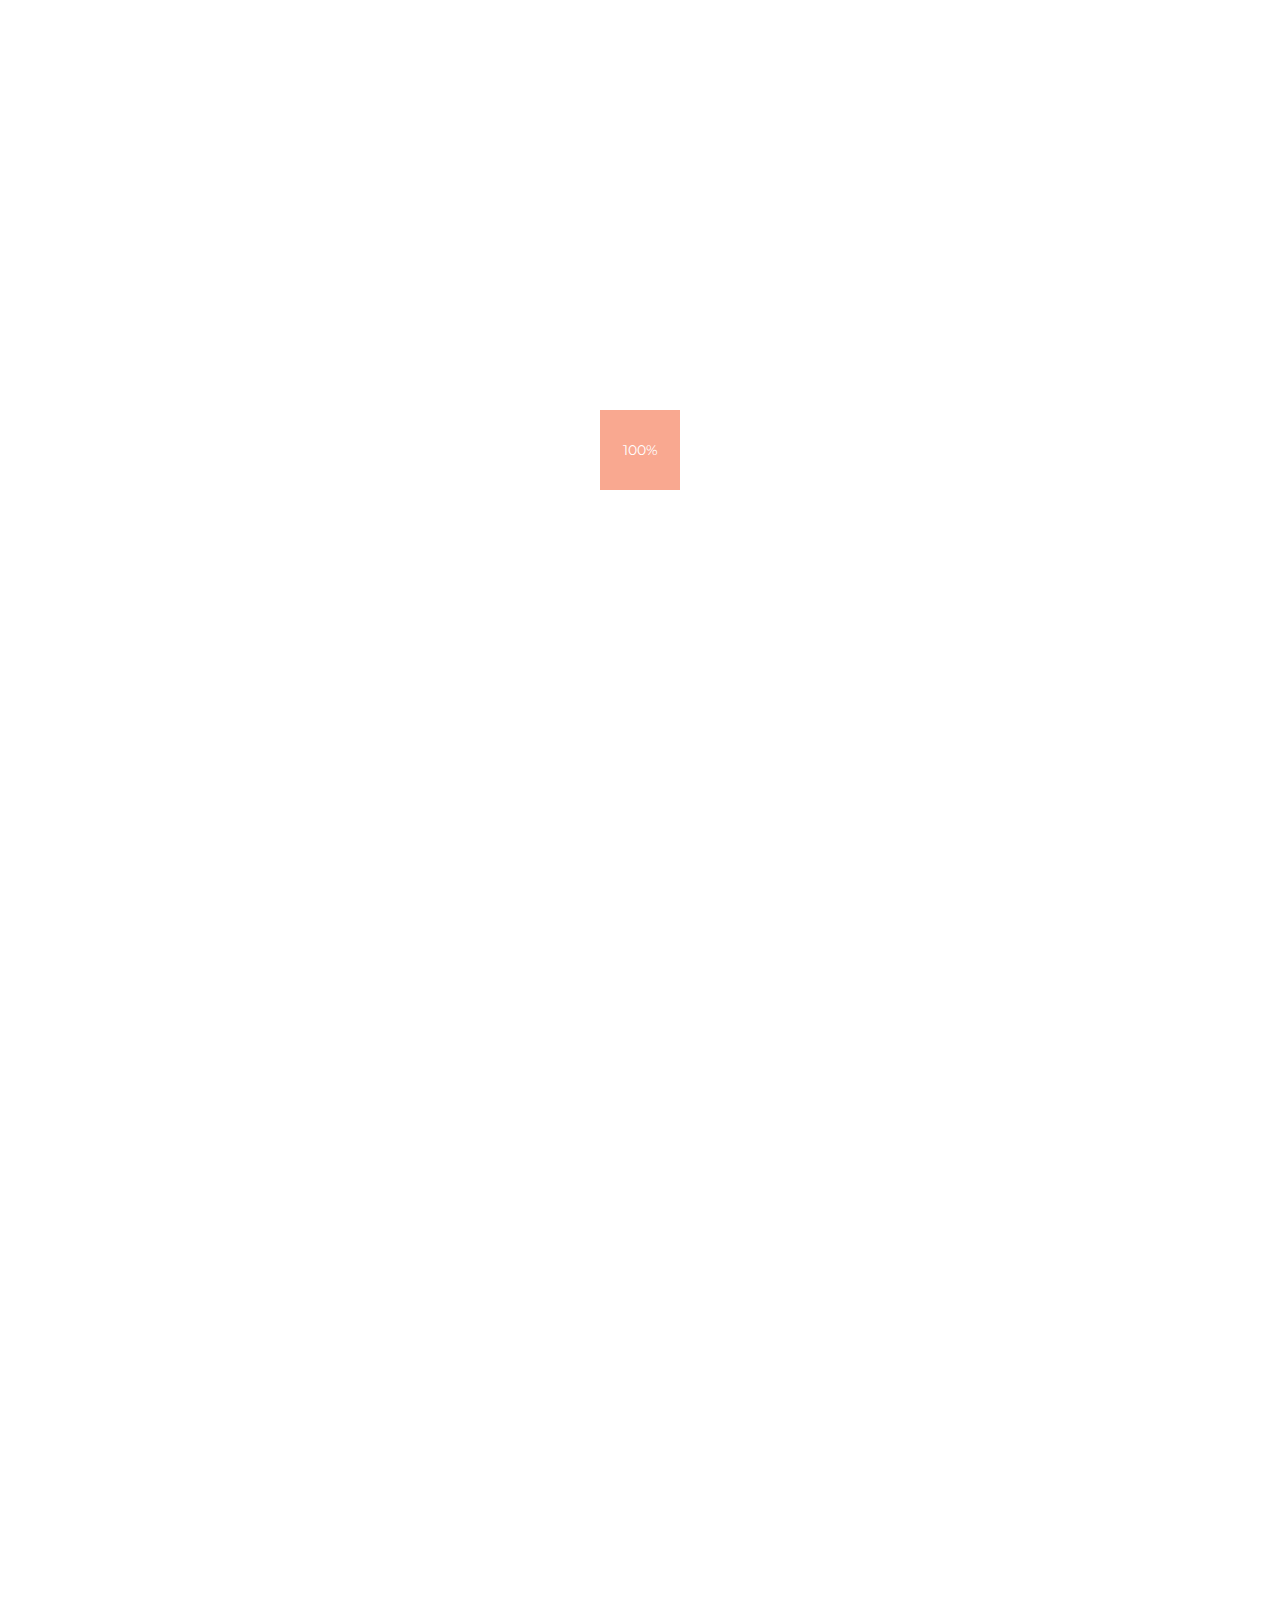
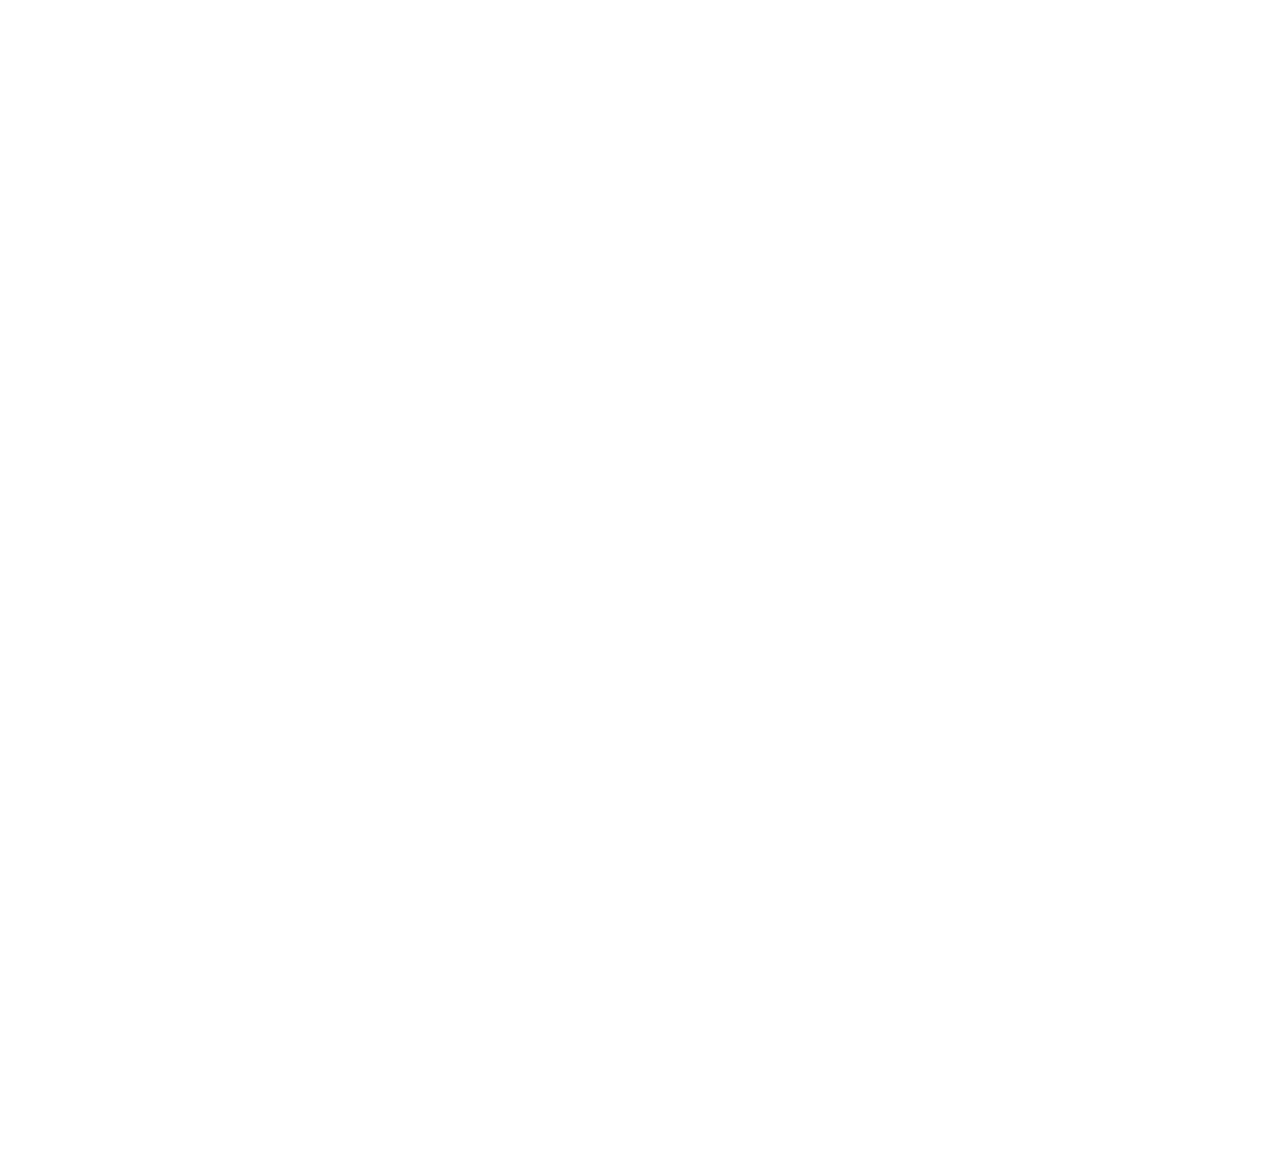
==== commit 7ee76b93: "updated page changes" ====
--- a/blog-single.html
+++ b/blog-single.html
@@ -1,284 +1,284 @@
-<!DOCTYPE HTML>
-<html lang="en">
-    <head>
-        <!--=============== basic  ===============-->
-        <meta charset="UTF-8">
-        <title>Krobs - Creative Onepage Responsive Template</title>
-        <meta name="viewport" content="width=device-width, initial-scale=1.0, minimum-scale=1.0, maximum-scale=1.0, user-scalable=no">
-        <meta name="robots" content="index, follow"/>
-        <meta name="keywords" content=""/>
-        <meta name="description" content=""/>
-        <!--=============== css  ===============-->	
-        <link rel="stylesheet" type="text/css" href="css/font-awesome.min.css">
-        <link rel="stylesheet" type="text/css" href="css/reset.css">
-        <link rel="stylesheet" type="text/css" href="css/bootstrap.css" media="all">
-        <link rel="stylesheet" type="text/css" href="css/owl.carousel.css" media="screen">
-        <link rel="stylesheet" type="text/css" href="css/idangerous.swiper.css">
-        <link rel="stylesheet" type="text/css" href="css/magnific-popup.css" media="all">
-        <link rel="stylesheet" type="text/css" href="css/style.css">
-        <link rel="stylesheet" type="text/css" href="css/color.css">
-        <!--=============== favicons ===============-->
-        <link rel="shortcut icon" href="images/favi.ico">
-        <!--=============== fonts ===============-->
-        <link href='http://fonts.googleapis.com/css?family=Montserrat:400,700' rel='stylesheet' type='text/css'>
-        <link href='http://fonts.googleapis.com/css?family=Raleway:100,300,600,800' rel='stylesheet' type='text/css'>
-        <!--=============== google map ===============-->
-        <script type="text/javascript" src="http://maps.google.com/maps/api/js?sensor=false"></script>
-    </head>
-    <body onLoad="initialize()">
-        <!--================= main start ================-->
-        <div id="main">
-            <div class="nav-holder blog-bav">
-                <!--logo-->
-                <div class="logo-holder">
-                    <img src="images/logo.png" alt="">					
-                </div>
-                <!--nav button-->
-                <div class="btn-menu-wrapper elem call-menu transition2">
-                    <div id="btn-menu">
-                        <span class="icon-container">
-                        <span class="line line01"></span>
-                        <span class="line line02"></span>
-                        <span class="line line03"></span>
-                        <span class="line line04"></span>
-                        </span>
-                    </div>
-                </div>
-                <!--template navigation-->
-                <nav class="vis"> 
-                    <a href="#" class="active swp"><span class="transition"></span>Home</a>
-                    <a href="#" class=" swp"><span class="transition"></span>About</a>
-                    <a href="index.html" class="swp"><span class="transition"></span>Work</a>
-                    <a href="#" class="swp"><span class="transition"></span>Contact</a>
-                    <a href="index.html"><span class="transition"></span>Home</a>
-                    <a href="blog.html" class="active"><span class="transition"></span>Blog</a>
-                </nav>
-                <div class="arrow-nav">
-                    <a href="#" class="arrow-right transition2"><i class="fa fa-angle-right"></i></a>
-                    <a href="#" class="arrow-left transition2"><i class="fa fa-angle-left"></i></a>
-                </div>
-            </div>
-            <!--about slide navigation-->
-            <div class="scroll-nav">
-                <a href="#about"><i class="fa fa-smile-o"></i><span>About</span></a>
-                <a href="#facts"><i class="fa fa-trophy"></i><span>Facts</span></a>
-                <a href="#twitteritem"><i class="fa fa-twitter"></i><span>Twitter</span></a>
-                <a href="#resume"><i class="fa fa-briefcase"></i><span>Resume</span></a>
-                <a href="#testimonials"><i class="fa fa-comments-o"></i><span>Testomonials</span></a>	
-            </div>
-            <!--start content-->
-            <div class="wrapper">
-                <div class="single-page-title-holder">
-                    <div class="single-page-bg" style="background-image:url(images/bg/1.jpg)"></div>
-                    <div class="page-title">
-                        <div class="content">
-                            <h2>Blog <span>Title</span></h2>
-                            <div class="clearfix"></div>
-                            <p>Praesent tellus ligula, tincidunt et fringilla vel, tincidunt ut dui. Nulla feugiat, lacus ac malesuada lobortis, elit nunc congue nunc, vel imperdiet lorem leo a lectus.</p>
-                            <div class="clearfix"></div>
-                            <div class="color-separator"></div>
-                            <div class="clearfix"></div>
-                        </div>
-                        <div class="overlay"></div>
-                    </div>
-                </div>
-                <div class="single-page">
-                    <div class="content">
-                        <div class="row-fluid">
-                            <div class="span8">
-                                <div class="post">
-                                    <div class="post-media">
-                                        <div class=" media-holder slide-holder no-margin">
-                                            <div class="customNavigation">
-                                                <a class="next-slide"><i class="fa fa-angle-right transition2"></i><span class="transition2">next</span></a>
-                                                <a class="prev-slide"><i class="fa fa-angle-left transition2"></i><span class="transition2">prev</span></a>
-                                            </div>
-                                            <div id="single-slider" class="owl-carousel">
-                                                <div class="item"><img src="images/folio/1.jpg" class="respimg" alt=""></div>
-                                                <div class="item"><img src="images/folio/1.jpg" class="respimg" alt=""></div>
-                                                <div class="item"><img src="images/folio/1.jpg" class="respimg" alt=""></div>
-                                            </div>
-                                        </div>
-                                    </div>
-                                    <div class="post-title">
-                                        <div class="post-meta">
-                                            <ul>
-                                                <li>02 Frb</li>
-                                                <li>22 com</li>
-                                                <li><i class="fa fa-heart-o"></i> 151</li>
-                                                <li>
-                                                    <h6>Posted by <a href="#">Maruis</a> / <a href="#">Standart</a></h6>
-                                                </li>
-                                            </ul>
-                                        </div>
-                                        <div class=" clearfix"></div>
-                                        <h3><a href="blog-single.html">Phasellus tempor </a></h3>
-                                    </div>
-                                    <div class="post-body">
-                                        <p>Lorem ipsum dolor sit amet, consectetuer adipiscing elit. Phasellus hendrerit. Pellentesque aliquet nibh nec urna. In nisi neque, aliquet vel, dapibus id, mattis vel, nisi. Sed pretium, ligula sollicitudin laoreet viverra, tortor libero sodales leo, eget blandit nunc tortor eu nibh. Nullam mollis. Ut justo.</p>
-                                        <p>Lorem ipsum dolor sit amet, consectetuer adipiscing elit. Phasellus hendrerit. Pellentesque aliquet nibh nec urna. In nisi neque, aliquet vel, dapibus id, mattis vel, nisi. Sed pretium, ligula sollicitudin laoreet viverra, tortor libero sodales leo, eget blandit nunc tortor eu nibh. Nullam mollis. Ut justo.</p>
-                                    </div>
-                                    <div class="share-options">
-                                        <h6>Share : </h6>
-                                        <ul>
-                                            <li><a href="" class="transition"><i class="fa fa-twitter"></i></a></li>
-                                            <li><a href="" class="transition"><i class="fa fa-facebook"></i></a></li>
-                                            <li><a href="" class="transition"><i class="fa fa-pinterest"></i></a></li>
-                                            <li><a href="" class="transition"><i class="fa fa-google-plus"></i></a></li>
-                                        </ul>
-                                    </div>
-                                </div>
-                                <!--comment section-->
-                                <div id="comments">
-                                    <!--title-->
-                                    <h6 id="comments-title">Comments <span>( 3 )</span></h6>
-                                    <ul class="commentlist">
-                                        <li class="comment">
-                                            <div class="comment-body">
-                                                <div class="comment-author">
-                                                    <img alt='' src='images/blog/users/1.jpg' width="50" height="50">
-                                                </div>
-                                                <cite class="fn"><a href="#">Mery</a></cite>
-                                                <div class="comment-meta">
-                                                    <h6><a href="#">January 02, 2014 at 07:39 am</a> / <a class='comment-reply-link' href="#">Reply</a></h6>
-                                                </div>
-                                                <p>Lorem ipsum dolor sit amet, consectetuer adipiscing elit. Phasellus hendrerit. Pellentesque aliquet nibh nec urna. In nisi neque, aliquet vel, dapibus id, mattis vel, nisi. Sed pretium, ligula sollicitudin laoreet viverra, tortor libero sodales leo, eget blandit nunc tortor eu nibh. Nullam mollis. Ut justo.</p>
-                                                <p>Kwst</p>
-                                            </div>
-                                            <ul class="children">
-                                                <li class="comment">
-                                                    <!--comment body-->
-                                                    <div class="comment-body">
-                                                        <div class="comment-author">
-                                                            <img alt='' src='images/blog/users/1.jpg' width="50" height="50">
-                                                        </div>
-                                                        <cite class="fn"><a href="#">Audrey</a></cite>
-                                                        <div class="comment-meta">
-                                                            <h6><a href="#">January 18, 2014 at 13:29 am</a> / <a class='comment-reply-link' href="#">Reply</a></h6>
-                                                        </div>
-                                                        <p>Hi There,</p>
-                                                        <p>Donec nec justo eget felis facilisis fermentum. Aliquam porttitor mauris sit amet orci. Aenean dignissim pellentesque felis.</p>
-                                                        <p>a D.</p>
-                                                    </div>
-                                                </li>
-                                            </ul>
-                                        </li>
-                                        <li class="comment">
-                                            <!--comment body-->
-                                            <div class="comment-body">
-                                                <div class="comment-author">
-                                                    <img alt='' src='images/blog/users/1.jpg' width="50" height="50">
-                                                </div>
-                                                <cite class="fn"><a href="#">Lisa</a></cite>
-                                                <div class="comment-meta">
-                                                    <h6><a href="#">January 22, 2014 at 03:19 am</a> / <a class='comment-reply-link' href="#">Reply</a></h6>
-                                                </div>
-                                                <p>Lorem ipsum dolor sit amet, consectetuer adipiscing elit. Phasellus hendrerit. Pellentesque aliquet nibh nec urna. </p>
-                                                <p>Cool</p>
-                                            </div>
-                                        </li>
-                                    </ul>
-                                    <div id="respond">
-                                        <h6 id="reply-title">Leave A Comment</h6>
-                                        <div class="comment-reply-form clear">
-                                            <form action="#" method="post" id="commentform" class="form-horizontal" name="commentform">
-                                                <div class="comment-form-author control-group">
-                                                    <div class="controls">
-                                                        <input id="author" name="author" type="text" value="" size="40" aria-required="true" />
-                                                    </div>
-                                                    <label class="control-label" for="author">Name </label>
-                                                </div>
-                                                <div class="comment-form-email control-group">
-                                                    <div class="controls">
-                                                        <input id="email" name="email" type="text" value="" size="40" aria-required="true" />
-                                                    </div>
-                                                    <label class="control-label" for="email">Email </label>
-                                                </div>
-                                                <div class="comment-form-comment control-group">
-                                                    <div class="controls">
-                                                        <textarea id="comment" name="comment" cols="50" rows="8" aria-required="true" placeholder="Your comment here..">
-                                                        </textarea>
-                                                    </div>
-                                                </div>
-                                                <div class="form-submit">
-                                                    <div class="controls">
-                                                        <button class="btn btn-success transition button" type="submit">Post Comment</button>
-                                                        <input type='hidden' name='comment_post_ID' value='30' id='comment_post_ID'> <input type='hidden' name='comment_parent' id='comment_parent' value='0' />
-                                                    </div>
-                                                </div>
-                                            </form>
-                                        </div>
-                                    </div>
-                                    <!--end respond-->
-                                </div>
-                            </div>
-                            <div class="span4">
-                                <div class="sidebar">
-                                    <!-- search widget -->
-                                    <div class="widget clearfix">
-                                        <form action="#" class="searh-holder">
-                                            <input name="se" id="se" type="text" class="search" placeholder="Search.." value="Search..." />
-                                            <button class="search-submit" id="submit_btn"><i class="fa fa-search transition"></i> </button>
-                                        </form>
-                                    </div>
-                                    <!-- categories widget -->
-                                    <div class="widget">
-                                        <h4>CATEGORIES</h4>
-                                        <ul>
-                                            <li class="cat-item"><a href="#">Standard</a> (3)</li>
-                                            <li class="cat-item"><a href="#">Video</a> (6)</li>
-                                            <li class="cat-item"><a href="#">Gallery</a> (12)</li>
-                                            <li class="cat-item"><a href="#">Quotes</a> (4)</li>
-                                        </ul>
-                                    </div>
-                                    <!-- tagcloud widget -->
-                                    <div class="widget">
-                                        <h4>TAGS</h4>
-                                        <div class="tagcloud">
-                                            <a href='#' class="transition link">Portfolio</a>
-                                            <a href='#' class="transition link">Tag</a>
-                                            <a href='#' class="transition link">Demo</a>
-                                            <a href='#' class="transition link">Blog</a>
-                                        </div>
-                                    </div>
-                                    <!-- flickr widget -->
-                                    <div class="widget">
-                                        <h4>Text widget</h4>
-                                        <p>Lorem ipsum dolor sit amet, consectetur adipiscing elit. Nunc euismod nec ipsum id vehicula. Aenean a pulvinar sem. Phasellus commodo neque nec volutpat elementum. </p>
-                                    </div>
-                                    <!-- archives widget -->
-                                    <div class="widget widget-archive">
-                                        <h4>Archives</h4>
-                                        <ul>
-                                            <li><a href="#">July 2013</a></li>
-                                            <li><a href="#">June 2013</a></li>
-                                        </ul>
-                                    </div>
-                                </div>
-                            </div>
-                        </div>
-                    </div>
-                </div>
-                <!--section contact social-->
-                <section id="contact-social">
-                    <div class="overlay"></div>
-                    <div class="bg bg-parallax" style="background:url(images/bg/2.jpg)"></div>
-                    <div class="content">
-                        <ul>
-                            <li><a href="#"  target="_blank" class="transition">facebook</a></li>
-                            <li><a href="#"  target="_blank" class="transition">twitter</a></li>
-                            <li><a href="#"  target="_blank" class="transition">Instagram</a></li>
-                            <li><a href="#"  target="_blank" class="transition">pinterest</a></li>
-                        </ul>
-                    </div>
-                </section>
-            </div>
-            <!--contact  end-->
-        </div>
-        <!-- Main end -->
-        <script type="text/javascript" src="js/jquery.min.js"></script>
-        <script type="text/javascript" src="js/jpreloader.min.js"></script>
-        <script type="text/javascript" src="js/plugins.js"></script>
-        <script type="text/javascript" src="js/scripts.js"></script>
-    </body>
+<!DOCTYPE HTML>
+<html lang="en">
+    <head>
+        <!--=============== basic  ===============-->
+        <meta charset="UTF-8">
+        <title>Krobs - Creative Onepage Responsive Template</title>
+        <meta name="viewport" content="width=device-width, initial-scale=1.0, minimum-scale=1.0, maximum-scale=1.0, user-scalable=no">
+        <meta name="robots" content="index, follow"/>
+        <meta name="keywords" content=""/>
+        <meta name="description" content=""/>
+        <!--=============== css  ===============-->	
+        <link rel="stylesheet" type="text/css" href="css/font-awesome.min.css">
+        <link rel="stylesheet" type="text/css" href="css/reset.css">
+        <link rel="stylesheet" type="text/css" href="css/bootstrap.css" media="all">
+        <link rel="stylesheet" type="text/css" href="css/owl.carousel.css" media="screen">
+        <link rel="stylesheet" type="text/css" href="css/idangerous.swiper.css">
+        <link rel="stylesheet" type="text/css" href="css/magnific-popup.css" media="all">
+        <link rel="stylesheet" type="text/css" href="css/style.css">
+        <link rel="stylesheet" type="text/css" href="css/color.css">
+        <!--=============== favicons ===============-->
+        <link rel="shortcut icon" href="images/favi.ico">
+        <!--=============== fonts ===============-->
+        <link href='http://fonts.googleapis.com/css?family=Montserrat:400,700' rel='stylesheet' type='text/css'>
+        <link href='http://fonts.googleapis.com/css?family=Raleway:100,300,600,800' rel='stylesheet' type='text/css'>
+        <!--=============== google map ===============-->
+        <script type="text/javascript" src="http://maps.google.com/maps/api/js?sensor=false"></script>
+    </head>
+    <body onLoad="initialize()">
+        <!--================= main start ================-->
+        <div id="main">
+            <div class="nav-holder blog-bav">
+                <!--logo-->
+                <div class="logo-holder">
+                    <img src="images/logo.png" alt="">					
+                </div>
+                <!--nav button-->
+                <div class="btn-menu-wrapper elem call-menu transition2">
+                    <div id="btn-menu">
+                        <span class="icon-container">
+                        <span class="line line01"></span>
+                        <span class="line line02"></span>
+                        <span class="line line03"></span>
+                        <span class="line line04"></span>
+                        </span>
+                    </div>
+                </div>
+                <!--template navigation-->
+                <nav class="vis"> 
+                    <a href="#" class="active swp"><span class="transition"></span>Home</a>
+                    <a href="#" class=" swp"><span class="transition"></span>About</a>
+                    <a href="index.html" class="swp"><span class="transition"></span>Work</a>
+                    <a href="#" class="swp"><span class="transition"></span>Contact</a>
+                    <a href="index.html"><span class="transition"></span>Home</a>
+                    <a href="blog.html" class="active"><span class="transition"></span>Blog</a>
+                </nav>
+                <div class="arrow-nav">
+                    <a href="#" class="arrow-right transition2"><i class="fa fa-angle-right"></i></a>
+                    <a href="#" class="arrow-left transition2"><i class="fa fa-angle-left"></i></a>
+                </div>
+            </div>
+            <!--about slide navigation-->
+            <div class="scroll-nav">
+                <a href="#about"><i class="fa fa-smile-o"></i><span>About</span></a>
+                <a href="#facts"><i class="fa fa-trophy"></i><span>Facts</span></a>
+                <a href="#twitteritem"><i class="fa fa-twitter"></i><span>Twitter</span></a>
+                <a href="#resume"><i class="fa fa-briefcase"></i><span>Resume</span></a>
+                <a href="#testimonials"><i class="fa fa-comments-o"></i><span>Testomonials</span></a>	
+            </div>
+            <!--start content-->
+            <div class="wrapper">
+                <div class="single-page-title-holder">
+                    <div class="single-page-bg" style="background-image:url(images/bg/1.jpg)"></div>
+                    <div class="page-title">
+                        <div class="content">
+                            <h2>Blog <span>Title</span></h2>
+                            <div class="clearfix"></div>
+                            <p>Praesent tellus ligula, tincidunt et fringilla vel, tincidunt ut dui. Nulla feugiat, lacus ac malesuada lobortis, elit nunc congue nunc, vel imperdiet lorem leo a lectus.</p>
+                            <div class="clearfix"></div>
+                            <div class="color-separator"></div>
+                            <div class="clearfix"></div>
+                        </div>
+                        <div class="overlay"></div>
+                    </div>
+                </div>
+                <div class="single-page">
+                    <div class="content">
+                        <div class="row-fluid">
+                            <div class="span8">
+                                <div class="post">
+                                    <div class="post-media">
+                                        <div class=" media-holder slide-holder no-margin">
+                                            <div class="customNavigation">
+                                                <a class="next-slide"><i class="fa fa-angle-right transition2"></i><span class="transition2">next</span></a>
+                                                <a class="prev-slide"><i class="fa fa-angle-left transition2"></i><span class="transition2">prev</span></a>
+                                            </div>
+                                            <div id="single-slider" class="owl-carousel">
+                                                <div class="item"><img src="images/folio/1.jpg" class="respimg" alt=""></div>
+                                                <div class="item"><img src="images/folio/1.jpg" class="respimg" alt=""></div>
+                                                <div class="item"><img src="images/folio/1.jpg" class="respimg" alt=""></div>
+                                            </div>
+                                        </div>
+                                    </div>
+                                    <div class="post-title">
+                                        <div class="post-meta">
+                                            <ul>
+                                                <li>02 Frb</li>
+                                                <li>22 com</li>
+                                                <li><i class="fa fa-heart-o"></i> 151</li>
+                                                <li>
+                                                    <h6>Posted by <a href="#">Maruis</a> / <a href="#">Standart</a></h6>
+                                                </li>
+                                            </ul>
+                                        </div>
+                                        <div class=" clearfix"></div>
+                                        <h3><a href="blog-single.html">Phasellus tempor </a></h3>
+                                    </div>
+                                    <div class="post-body">
+                                        <p>Lorem ipsum dolor sit amet, consectetuer adipiscing elit. Phasellus hendrerit. Pellentesque aliquet nibh nec urna. In nisi neque, aliquet vel, dapibus id, mattis vel, nisi. Sed pretium, ligula sollicitudin laoreet viverra, tortor libero sodales leo, eget blandit nunc tortor eu nibh. Nullam mollis. Ut justo.</p>
+                                        <p>Lorem ipsum dolor sit amet, consectetuer adipiscing elit. Phasellus hendrerit. Pellentesque aliquet nibh nec urna. In nisi neque, aliquet vel, dapibus id, mattis vel, nisi. Sed pretium, ligula sollicitudin laoreet viverra, tortor libero sodales leo, eget blandit nunc tortor eu nibh. Nullam mollis. Ut justo.</p>
+                                    </div>
+                                    <div class="share-options">
+                                        <h6>Share : </h6>
+                                        <ul>
+                                            <li><a href="" class="transition"><i class="fa fa-twitter"></i></a></li>
+                                            <li><a href="" class="transition"><i class="fa fa-facebook"></i></a></li>
+                                            <li><a href="" class="transition"><i class="fa fa-pinterest"></i></a></li>
+                                            <li><a href="" class="transition"><i class="fa fa-google-plus"></i></a></li>
+                                        </ul>
+                                    </div>
+                                </div>
+                                <!--comment section-->
+                                <div id="comments">
+                                    <!--title-->
+                                    <h6 id="comments-title">Comments <span>( 3 )</span></h6>
+                                    <ul class="commentlist">
+                                        <li class="comment">
+                                            <div class="comment-body">
+                                                <div class="comment-author">
+                                                    <img alt='' src='images/blog/users/1.jpg' width="50" height="50">
+                                                </div>
+                                                <cite class="fn"><a href="#">Mery</a></cite>
+                                                <div class="comment-meta">
+                                                    <h6><a href="#">January 02, 2014 at 07:39 am</a> / <a class='comment-reply-link' href="#">Reply</a></h6>
+                                                </div>
+                                                <p>Lorem ipsum dolor sit amet, consectetuer adipiscing elit. Phasellus hendrerit. Pellentesque aliquet nibh nec urna. In nisi neque, aliquet vel, dapibus id, mattis vel, nisi. Sed pretium, ligula sollicitudin laoreet viverra, tortor libero sodales leo, eget blandit nunc tortor eu nibh. Nullam mollis. Ut justo.</p>
+                                                <p>Kwst</p>
+                                            </div>
+                                            <ul class="children">
+                                                <li class="comment">
+                                                    <!--comment body-->
+                                                    <div class="comment-body">
+                                                        <div class="comment-author">
+                                                            <img alt='' src='images/blog/users/1.jpg' width="50" height="50">
+                                                        </div>
+                                                        <cite class="fn"><a href="#">Audrey</a></cite>
+                                                        <div class="comment-meta">
+                                                            <h6><a href="#">January 18, 2014 at 13:29 am</a> / <a class='comment-reply-link' href="#">Reply</a></h6>
+                                                        </div>
+                                                        <p>Hi There,</p>
+                                                        <p>Donec nec justo eget felis facilisis fermentum. Aliquam porttitor mauris sit amet orci. Aenean dignissim pellentesque felis.</p>
+                                                        <p>a D.</p>
+                                                    </div>
+                                                </li>
+                                            </ul>
+                                        </li>
+                                        <li class="comment">
+                                            <!--comment body-->
+                                            <div class="comment-body">
+                                                <div class="comment-author">
+                                                    <img alt='' src='images/blog/users/1.jpg' width="50" height="50">
+                                                </div>
+                                                <cite class="fn"><a href="#">Lisa</a></cite>
+                                                <div class="comment-meta">
+                                                    <h6><a href="#">January 22, 2014 at 03:19 am</a> / <a class='comment-reply-link' href="#">Reply</a></h6>
+                                                </div>
+                                                <p>Lorem ipsum dolor sit amet, consectetuer adipiscing elit. Phasellus hendrerit. Pellentesque aliquet nibh nec urna. </p>
+                                                <p>Cool</p>
+                                            </div>
+                                        </li>
+                                    </ul>
+                                    <div id="respond">
+                                        <h6 id="reply-title">Leave A Comment</h6>
+                                        <div class="comment-reply-form clear">
+                                            <form action="#" method="post" id="commentform" class="form-horizontal" name="commentform">
+                                                <div class="comment-form-author control-group">
+                                                    <div class="controls">
+                                                        <input id="author" name="author" type="text" value="" size="40" aria-required="true" />
+                                                    </div>
+                                                    <label class="control-label" for="author">Name </label>
+                                                </div>
+                                                <div class="comment-form-email control-group">
+                                                    <div class="controls">
+                                                        <input id="email" name="email" type="text" value="" size="40" aria-required="true" />
+                                                    </div>
+                                                    <label class="control-label" for="email">Email </label>
+                                                </div>
+                                                <div class="comment-form-comment control-group">
+                                                    <div class="controls">
+                                                        <textarea id="comment" name="comment" cols="50" rows="8" aria-required="true" placeholder="Your comment here..">
+                                                        </textarea>
+                                                    </div>
+                                                </div>
+                                                <div class="form-submit">
+                                                    <div class="controls">
+                                                        <button class="btn btn-success transition button" type="submit">Post Comment</button>
+                                                        <input type='hidden' name='comment_post_ID' value='30' id='comment_post_ID'> <input type='hidden' name='comment_parent' id='comment_parent' value='0' />
+                                                    </div>
+                                                </div>
+                                            </form>
+                                        </div>
+                                    </div>
+                                    <!--end respond-->
+                                </div>
+                            </div>
+                            <div class="span4">
+                                <div class="sidebar">
+                                    <!-- search widget -->
+                                    <div class="widget clearfix">
+                                        <form action="#" class="searh-holder">
+                                            <input name="se" id="se" type="text" class="search" placeholder="Search.." value="Search..." />
+                                            <button class="search-submit" id="submit_btn"><i class="fa fa-search transition"></i> </button>
+                                        </form>
+                                    </div>
+                                    <!-- categories widget -->
+                                    <div class="widget">
+                                        <h4>CATEGORIES</h4>
+                                        <ul>
+                                            <li class="cat-item"><a href="#">Standard</a> (3)</li>
+                                            <li class="cat-item"><a href="#">Video</a> (6)</li>
+                                            <li class="cat-item"><a href="#">Gallery</a> (12)</li>
+                                            <li class="cat-item"><a href="#">Quotes</a> (4)</li>
+                                        </ul>
+                                    </div>
+                                    <!-- tagcloud widget -->
+                                    <div class="widget">
+                                        <h4>TAGS</h4>
+                                        <div class="tagcloud">
+                                            <a href='#' class="transition link">Portfolio</a>
+                                            <a href='#' class="transition link">Tag</a>
+                                            <a href='#' class="transition link">Demo</a>
+                                            <a href='#' class="transition link">Blog</a>
+                                        </div>
+                                    </div>
+                                    <!-- flickr widget -->
+                                    <div class="widget">
+                                        <h4>Text widget</h4>
+                                        <p>Lorem ipsum dolor sit amet, consectetur adipiscing elit. Nunc euismod nec ipsum id vehicula. Aenean a pulvinar sem. Phasellus commodo neque nec volutpat elementum. </p>
+                                    </div>
+                                    <!-- archives widget -->
+                                    <div class="widget widget-archive">
+                                        <h4>Archives</h4>
+                                        <ul>
+                                            <li><a href="#">July 2013</a></li>
+                                            <li><a href="#">June 2013</a></li>
+                                        </ul>
+                                    </div>
+                                </div>
+                            </div>
+                        </div>
+                    </div>
+                </div>
+                <!--section contact social-->
+                <section id="contact-social">
+                    <div class="overlay"></div>
+                    <div class="bg bg-parallax" style="background:url(images/bg/2.jpg)"></div>
+                    <div class="content">
+                        <ul>
+                            <li><a href="#"  target="_blank" class="transition">facebook</a></li>
+                            <li><a href="#"  target="_blank" class="transition">twitter</a></li>
+                            <li><a href="#"  target="_blank" class="transition">Instagram</a></li>
+                            <li><a href="#"  target="_blank" class="transition">pinterest</a></li>
+                        </ul>
+                    </div>
+                </section>
+            </div>
+            <!--contact  end-->
+        </div>
+        <!-- Main end -->
+        <script type="text/javascript" src="js/jquery.min.js"></script>
+        <script type="text/javascript" src="js/jpreloader.min.js"></script>
+        <script type="text/javascript" src="js/plugins.js"></script>
+        <script type="text/javascript" src="js/scripts.js"></script>
+    </body>
 </html>--- a/css/style.css
+++ b/css/style.css
@@ -1,2601 +1,2601 @@
-@charset "utf-8";
-/*======================================
-
- [ -Main Stylesheet-
-  Theme: Krobs
-  Version: 1.0
-  Assigned to:	Themeforest
-  Last change: 03/10/2014 ]
-  
-	++++ General Styles ++++
-	++++ Typography ++++
-	++++ Page preload ++++
-	++++ Content Styles ++++
-		++++ a-1 Contennt
-		++++ a-2 Overlay
-		++++ a-3 Button
-		++++ a-4 Section
-	++++  Navigation ++++
-		++++ a-1 Nav holder
-		++++ a-2 Nav style
-		++++ a-3 Nav Button
-	++++ page +++++
-	++++ Home +++++	
-	++++ About ++++
-	++++ Skills ++++
-	++++ Resume +++++
-	++++ Services ++++
-	++++ Twitter ++++
-	++++ Testimonials ++++
-	++++ Portfolio ++++
-	++++ Contacts ++++
-	++++ Subscribe ++++
-	++++ CSS Animation ++++
-	++++ Media ++++
-		++++ a-1 Tablet - retina - netbooks
-		++++ a-2 Tablet 
-		++++ a-2 Smartphone   
-*/
-
-/*-------------General Style---------------------------------------*/
-
-html{
-	overflow-x:hidden !important;	
-	height:100%;
-}
-body{
-	margin: 0;
-	padding: 0;
-	font-weight: 400;
-	font-size: 12px;
-	color: #000;
-	background:#fff;
-	height:100%;
-	text-align:center;
-	font-family: 'Montserrat', sans-serif;
-}
-@-o-viewport {width: device-width;}
-@-ms-viewport {width: device-width;}
-@viewport {width: device-width;}
-::-webkit-scrollbar , -moz-scrollbar {
-    width: 6px;
-}
-::-webkit-scrollbar-track , -moz-scrollbar {
- 	width: 6px;
-	background:#fff;	
-}
-/*--------------Typography--------------------------------------*/
-h1 {
-	font-size: 4.46666666667em;
-	text-transform: uppercase;
-	font-weight: 400;
-	line-height: 1.17em;	
-}
-h2 {
-	font-size: 3.2em;
-	font-weight: 300;
-}
-h3 {
-	font-size: 1em;
-	font-weight: 200;
-}
-h4 {
-	font-size: 0.9em;
-	font-weight: 200;	
-}
-h5 {
-	font-size: 0.8em;
-	font-weight: 200;
-}
-h6 {
-	font-size: 0.6em;
-	font-weight: 200;
-}
-p {
-	text-align:left;
-	font-size:14px;
-	line-height:21px;
-	font-family: Raleway, Open Sans, Arial, sans-serif;
-}
-/* ---------Page preload--------------------------------------*/
-#jpreOverlay {
-	background: #fff;
-}
-#jpreLoader{
-	position:relative;
-	z-index:1;
-}
-#jpreBar {
-	display:none;
-}
-#jprePercentage {
-    font-size: 14px;
-	position:fixed;
-	width:80px;
-	height:80px !important;
-	top:50%;
-	left:50%;
-	color:#fff;
-	margin-left:-40px;
-	margin-top:-40px;
-	line-height:80px;
-	-webkit-animation: k3d linear infinite 2s;
-	-moz-animation: k3d linear infinite 2s;
-	-ms-animation: k3d linear infinite 2s;
-	-o-animation: k3d linear infinite 2s;
-	animation: k3d linear infinite 2s;
-	-webkit-transform-style: preserve-3d;
-	-moz-transform-style: preserve-3d;
-	-ms-transform-style: preserve-3d;
-	-o-transform-style: preserve-3d;
-	transform-style: preserve-3d;
-}
-/* ---------Content Styles--------------------------------------*/
-#main{
-	height:100%;
-	width:100%;
-	position:absolute;
-	top:0;
-	left:0;
-	opacity:0;
-}
-.swiper-container{
-	width:100%;
-	height:100%;
-	z-index:10;
-	position:relative;	
-}
-.slide-bg {
-	background-size: cover !important;
-	background-attachment: scroll!important;
-	background-position: 50%;
-	background-repeat:repeat;
-}	
-.swiper-slide {
-	 cursor:move;
-	 position:relative;
-	 z-index:10;
-}
-.content{
-	max-width: 1200px;
-	width:92%;
-	margin:0px auto;
-	position: relative;
-	z-index:3;
-}
-.no-bg {
-	background:none !important;
-}
-.container{
-	float:left;
-	width:100%;
-	height:100%;
-	position:relative;
-	z-index:6;
-	overflow:auto;
-	 -webkit-overflow-scrolling: touch;
-}
-.respimg {
-	width:100%;
-	height:auto;
-}
-.bg {
-	position:absolute;
-	top:0;
-	left:0;
-	width:100%;
-	height:100%;
-	background-size: cover!important;
-	background-attachment:scroll!important;
-	background-position:center;
-	background-repeat:repeat;
-	z-index:1;
-}
-.overlay {
-	position:absolute;
-	top:0;
-	left:0;
-	width:100%;
-	height:100%;
-	z-index:2;
-	background:#292929;
-	opacity:0.4;
-}
-.op8 {
-	opacity:0.8;
-}
-.button{ 
-	font-size: 14px;
-	color: #fff;
-	margin: 0 10px 0 0;
-	text-align: center;
-	width: auto;
-	font-family: Raleway, Open Sans, Arial, sans-serif;	
-	letter-spacing: normal;
-	position: relative;
-	-moz-background-clip: padding;
-    -webkit-background-clip: padding-box;
-    background-clip: padding-box;
-    vertical-align: middle;
-    max-width: 100%;
-    overflow: hidden;
-    outline: none;
-	padding: 13px 20px;
-    display: inline-block; 
-}
-.button i{
-	padding-right: 10px;
-	font-size: 16px;
-	background:#fff;
-	padding: 14px 20px;
-	position: absolute;
-	top: 0px;
-	left: 0;
-}
-.button.hide-icon span.text {
-	padding: 0 33px;
-}
-.button.hide-icon i {
-	padding: 11px 20px 10px;
-	left: -60px;
-	height: 100%;
-	line-height: 23px;
-	display: inline-block;
-	position: absolute;
-	color:#000 !important;
-	top: 0;
-}
-.button.hide-icon:hover i{
-	left: 0;
-}
-.button.hide-icon:hover span.text {
-	padding-left: 59px;
-	padding-right: 11px;
-}
-.float-button {
-	float:left;
-}
-.content-button.hide-icon i {
-	background:#414141;
-	color:#fff !important;
-}
-.separator {
-	width:200px;
-	height:2px;
-	position:relative;
-	margin:25px auto;
-	background:#fff;
-}
-.separator span {
-	width:70px;
-	height:4px;
-	top:-1px;
-	position:absolute;
-	left:50%;
-	margin-left:-35px;
-}
-.color-separator {
-	float:left;
-	width:60px;
-	height:4px;
-	margin:10px 0;
-} 
-.float-separator {
-	float:left;
-	width:60px;
-	height:2px;
-	margin:10px 0;
-	background:#292929;
-}
-section {
-	width:100%;
-	float:left;
-	position:relative;
-	padding:150px   5%;
-	background:#fff;
-}
-section h3{
-	 text-align:left;
-	 font-size:34px;
-	 margin-bottom:10px;
-}
-section h4{
-	 text-align:left;
-	 font-size:18px;
-	 margin-bottom:10px;
-	 font-family: Raleway, Open Sans, Arial, sans-serif;
-	 font-weight:400;
-} 
-.gray-bg {
-	background:#eee;
-}
-/*------ nivigation - ------------------------------------------------*/
-.nav-holder {
-	position:fixed;
-	top:5%;
-	left:5%;
-	padding:20px;
-	z-index:100;
-	width:90%;
-	border-bottom:1px solid #fff;
-	background:rgba(49,49,49,0.2);
-}
-nav {
-	display:none;
-	min-height: 52px;
-	font-size: 12px;
-	color: #666;
-	position: relative;
-	z-index:2;
-	float:left;
-	top:6px;
-	left:0;
-	visibility: visible;
-	-webkit-transition: all 0.3s ease-in-out;
-	-moz-transition: all 0.3s ease-in-out;
-	-o-transition: all 0.3s ease-in-out;
-	-ms-transition: all 0.3s ease-in-out;
-	transition: all 0.3s ease-in-out;
-}
-nav  a{
-	float:left;
-	line-height:30px;
-	padding:5px 20px; 
-	font-size: 12px;
-	text-transform: uppercase;
-	color:#fff;
-	position:relative;
-	font-family: Raleway, Open Sans, Arial, sans-serif;
-}
-nav  a span {
-	position:absolute;
-	top:0;
-	left:0;
-	width:0;
-	height:100%;
-	z-index:-2;
-	border-radius:3px;
-}
-nav .active span {
-	width:100%;
-}
-.vis{
-	visibility: visible;
-	-webkit-transform:   scale(3.5);
-	-moz-transform:   scale(3.5);
-	-o-transform:  scale(3.5);
-	-ms-transform:   scale(3.5);
-	transform:  scale(3.5);
-	opacity:0;
-}
-.btn-menu-wrapper{
-	height:52px;
-	width:52px;
-	float:left;
-	z-index:13;
-	cursor:pointer;
-    -webkit-transform: translate3d(0,0,0);
-	overflow:hidden;
-}
-#btn-menu{
-	float:left;
-	padding:4px;
-	position:relative;
-	margin:14px 0 0 4px;
-}
-.icon-container {
-	height:46px;
-	width:46px;
-	float:left;
-	position:relative;
-}
-#btn-menu .line{
-	position:absolute;
-	width:29px;
-	height:3px ;
-	left:3px; 
-	background: #fff;
-	-webkit-transition:all 300ms cubic-bezier(0.215,.61,.355,1); 
-	-moz-transition:all 300ms cubic-bezier(0.215,.61,.355,1);
-	-o-transition:all 300ms cubic-bezier(0.215,.61,.355,1);
-	transition:all 300ms cubic-bezier(0.215,.61,.355,1);
-	-webkit-transform:translate3d(0,0,0);
-	-moz-transform:translate3d(0,0,0);
-	-o-transform:translate3d(0,0,0);
-	transform:translate3d(0,0,0)
-}
-#btn-menu .line01{
-	top:0;
-	opacity:1;
-	-webkit-transition-delay:210ms;
-	-moz-transition-delay:210ms;
-	-o-transition-delay:210ms;
-	transition-delay:210ms
-}
-#btn-menu .line02{
-	top:7px;
-	-webkit-transition-delay:140ms;
-	-moz-transition-delay:140ms;
-	-o-transition-delay:140ms;
-	transition-delay:140ms
-}
-#btn-menu .line03{
-	top:14px;
-	-webkit-transition-delay:70ms;
-	-moz-transition-delay:70ms;
-	-o-transition-delay:70ms;
-	transition-delay:70ms
-}
-#btn-menu .line04{
-	top:21px;opacity:0;
-	-webkit-transition-delay:0ms;
-	-moz-transition-delay:0ms;
-	-o-transition-delay:0ms;
-	transition-delay:0ms
-}
-.btn-menu-wrapper:hover #btn-menu .line{
-	-webkit-transform:translate3d(0,-7px,0);
-	-moz-transform:translate3d(0,-7px,0);
-	-o-transform:translate3d(0,-7px,0);
-	transform:translate3d(0,-7px,0)
-}
-.btn-menu-wrapper:hover #btn-menu .line01{
-	opacity:0;
-	-webkit-transition-delay:0ms;
-	-moz-transition-delay:0ms;
-	-o-transition-delay:0ms;
-	transition-delay:0ms
-}
-.btn-menu-wrapper:hover #btn-menu .line02{
-	-webkit-transition-delay:70ms;
-	-moz-transition-delay:70ms;
-	-o-transition-delay:70ms;
-	transition-delay:70ms
-}
-.btn-menu-wrapper:hover #btn-menu .line03{
-	-webkit-transition-delay:140ms;
-	-moz-transition-delay:140ms;
-	-o-transition-delay:140ms;
-	transition-delay:140ms
-}
-.btn-menu-wrapper:hover #btn-menu .line04{
-	opacity:1;
-	-webkit-transition-delay:210ms;
-	-moz-transition-delay:210ms;
-	-o-transition-delay:210ms;
-	transition-delay:210ms;
-}
-.logo-holder{
-	line-height:52px;
-	float:left;
-	position:relative;
-	overflow:hidden;
-	margin-right:4px;
-}
-.arrow-nav {
-	float:right;
-	margin:10px 10px 0 0;
-}
-.arrow-nav a {
-	width:40px;
-	height:40px;
-	float:right;
-	border-radius:4px;
-	font-size:18px;
-	color:#fff;
-	margin-left:6px;
-	line-height:40px;
-}
-.arrow-nav a:hover {
-	opacity:0.7;
-}
-.blog-bav .arrow-nav , .blog-bav .swp{
-	display:none;
-}
-/*------ page title -------------------------------------------------*/
-.page-title {
-	float:left;
-	width:100%;
-	position:relative;
-	padding:280px 50px 250px;
-}
-.page-title p {
-	display:table;
-	max-width:600px;
-	margin-top:30px;
-	color:#fff;
-}
-.page-title h2 {
-	font-size:64px;
-	font-family: Raleway, Open Sans, Arial, sans-serif;
-	position:relative;
-	z-index:3;
-	float:left;
-	margin:0 auto;
-	color:#fff;
-}
-.page-title h2::before {
-	position: absolute;
-	top:-42%;
-	left:  -10%;
-	width:80%;
-	height:150%;
-	z-index:-1;
-	content: '';
-	background:rgba(49,49,49,0.3);
-}
-.page-title h2 span {
-	padding-bottom:2px;
-}
-/*------ Home - ------------------------------------------------*/
-.homeholder {
-	padding-bottom:50px;
-}
-#home {
-	float:none;
-	margin:10% auto 0;
-	background: none;
-	padding:0;
-	z-index:10;
-	text-align:left;
-	position:relative;
-}
-#home::before {
-	position: absolute;
-	top:-22%;
-	left:  -10%;
-	width:30%;
-	height:70%;
-	z-index:-1;
-	content: '';
-	background:rgba(49,49,49,0.3);
-}
-#home h2 {
-	margin-top:70px;
-	font-size:64px;
-	font-family: Raleway, Open Sans, Arial, sans-serif;
-	color:#fff;
-}
-#home .button {
-	margin-top:40px;
-}
-.home-separator {
-	float:left;
-	width:200px;
-	height:2px;
-	background:#fff;
-	position:relative;
-	margin-top:20px;
-}
-.home-separator span {
-	position:absolute;
-	top:0;
-	left:0;
-	width:70px;
-	height:2px;
-}
-.tetx-rotator {
-	margin-top:60px;
-}
-.tlt {
-	font-size:24px;
-	letter-spacing:4px;
-	color:#fff;
-}
-/*-------------slider---------------------------------------*/
-#slides {
-	position: relative;
-}
-#slides .slides-container {
-	display: none;
-}
-#slides .scrollable {
-	*zoom: 1;
-	position: relative;
-	top: 0;
-	left: 0;
-	overflow-y: auto;
-	height: 100%;
-}
-#slides .scrollable:after {
-	content: "";
-	display: table;
-	clear: both;
-}
-.slides-pagination {
-	display:none;
-}
-#slides{
-	position:fixed !important;
-	top:0;
-	left:0;
-	width:100%;
-	height:100%;
-	z-index:-14 ;
-}
-.slides-fullscreen-img {
-	background-repeat: no-repeat;
-	background-size: cover;
-	-webkit-background-size:cover;
-	background-position: 50% 0;
-	width: 100%;
-	height: 100%;
-	top:0;
-	left:0;
-	z-index:-14 ;
-	position:absolute;
-}
-/*------ footer - ------------------------------------------------*/
-footer{
-	position:absolute;
-	bottom:0;
-	left:5%;
-	width:90%;
-	padding:10px 0 0;
-	border-top:1px solid #fff;
-	z-index:3;
-}
-.contact-info li {
-	float:left;
-	padding:14px 10px 6px 0;
-}
-.contact-info li span , .contact-info li a{
-	color:#fff;
-	font-family: Raleway, Open Sans, Arial, sans-serif;
-	font-size:14px;
-	letter-spacing:1px;	
-}
-.contact-info li i {
-	margin-right:4px;
-	font-size:14px;
-}
-.social-list {
-	float:right;
-	width:100%;
-}
-.social-list li {
-	float:right;
-	padding:6px 0 6px 10px;
-}
-.social-list li a {
-	display:block;
-	width:40px;
-	height:40px;
-	position:relative;
-	border-radius:2px;
-	line-height:40px;
-	color:#fff;
-	font-size:14px;
-}
-.social-list li a:before {
-	content:'';
-	position:absolute;
-	top:0;
-	left:0;
-	width:100%;
-	height:100%;
-	z-index:-1;
-}
-.social-list li a:hover:before  {
-	transition: 0.9s;
-	opacity:0.5;
-}
-/*------ About ------------------------------------------------*/
-#about {
-	padding:0 !important;
-}
-.subab strong {
-	margin-bottom:10px;
-	font-weight:800;
-}
-#about .button {
-	margin-top:20px;
-}
-.about-image {
-	position:relative;
-}
-.about-image .customNavigation ,  .media-holder .customNavigation  {
-	position:absolute;
-	bottom:2px;
-	right:0;
-	z-index:10;
-}
-.about-image .customNavigation a , .media-holder .customNavigation a{
-	width:40px;
-	height:40px;
-	float:right;
-	line-height:40px;
-	cursor:pointer;
-	color:#fff;
-	font-size:20px;
-	margin-right:2px;
-	text-align:center !important;
-}
-.about-image .customNavigation a:hover ,  .media-holder .customNavigation a:hover {
-	opacity:0.6;
-}
-.left-colum , .right-colum {
-	width:50%;
-	float:left;
-	position:relative;
-}
-.item-box {
-	max-width:800px;
-	margin:70px auto ;
-	padding:50px;
-	position:relative;
-}
-.about-button {
-	position:absolute;
-	right:-50px;
-	color:#fff;
-	width:50px;
-	height:50px;
-	font-size:16px;
-	line-height:50px;
-	cursor:pointer;
-	z-index:5;
-}
-.show-res {
-	top:52px;
-}
-.show-about {
-	top:0;
-}
-.show-ser {
-	top:104px;
-}
-.cur {
-	opacity:0.5;
-}
-.tooltip{
-	width:150px;
-	height: auto;
-	line-height: 20px;
-	padding: 10px;
-	font-size: 13px;
-	text-align: center;
-	position: absolute;
-	color:#fff;
-	background:#000;
-	bottom:-100%;
-	margin-bottom:-12px;
-	left: -165px;
-	opacity: 0;
-	visibility: visible;
-	pointer-events: none;
-	-webkit-transition: all 0.3s ease-in-out;
-	-moz-transition: all 0.3s ease-in-out;
-	-o-transition: all 0.3s ease-in-out;
-	-ms-transition: all 0.3s ease-in-out;
-	transition: all 0.3s ease-in-out;
-	z-index:6;
-	border-radius:2px;
-}
-.tooltip:after {
-	top: 50%;
-	left: 100%;
-	border: solid transparent;
-	content: " ";
-	height: 0;
-	width: 0;
-	position: absolute;
-	pointer-events: none;
-}
-.tooltip:after {
-	border-left-color: #000;
-	border-width: 4px;
-	margin-top:-4px;
-}
-.about-button:hover .tooltip {
-	visibility:visible;
-	opacity:1;
-	bottom:16px;
-}
-.scroll-nav {
-	top:35%;
-	left:0;
-	width:50px;
-	position:fixed;
-	z-index:50;
-}
-.scroll-nav a {
-	width:40px;
-	height:40px;
-	float:left;
-	color:#fff;
-	margin-bottom:1px;
-	position:relative;
-	left:-50px;
-}
-.scroll-nav a  i {
-	color:#fff;
-	font-size:17px;
-	line-height:40px;
-}
-.scroll-nav a span{
-	width:150px;
-	height: auto;
-	line-height: 20px;
-	padding: 10px;
-	font-size: 13px;
-	text-align: center;
-	position: absolute;
-	color:#fff;
-	background:#000;
-	bottom:-100%;
-	margin-bottom:-12px;
-	left:59px;
-	opacity: 0;
-	visibility: visible;
-	pointer-events: none;
-	-webkit-transition: all 0.3s ease-in-out;
-	-moz-transition: all 0.3s ease-in-out;
-	-o-transition: all 0.3s ease-in-out;
-	-ms-transition: all 0.3s ease-in-out;
-	transition: all 0.3s ease-in-out;
-	z-index:6;
-	border-radius:2px;
-}
-.scroll-nav a span:before {
-	top: 50%;
-	right: 100%;
-	border: solid transparent;
-	content: " ";
-	height: 0;
-	width: 0;
-	position: absolute;
-	pointer-events: none;
-}
-.scroll-nav a span:before {
-	border-right-color: #000;
-	border-width: 4px;
-	margin-top:-4px;
-}
-.scroll-nav a:hover span{
-	visibility:visible;
-	opacity:1;
-	bottom:16px;
-}
-.scroll-nav a:hover {
-	opacity:0.8;
-}
-/*------ skills -------------------------------------------------*/
-.skillbar-box {
-	float:left;
-	width:100%;
-	position:relative;
-	margin-bottom:50px;
-}
-.skillbar-bg {
-	position:relative;
-	display:block;
-	float:left;
-	width:100%;
-	height:15px;
-	overflow:hidden;
-	border:1px solid #eee;
-}
-.custom-skillbar-title span {
-	float:left;
-	font-size:16px;
-	margin-top:12px;
-    font-family: Raleway, Open Sans, Arial, sans-serif;
-	padding-bottom:6px;
-}
-.custom-skillbar {
-	height:15px;
-	width:0px;
-}
-.skill-bar-percent {
-	float:right;
-	font-size:16px;
-	margin-top:13px;
- 	font-family: Raleway, Open Sans, Arial, sans-serif;
-	padding-bottom:6px;
-}
-/*------ facts -------------------------------------------------*/
-.facts  li h6 {
-	font-size:14px;
-}
-.facts  li h5 {
-	font-size:18px;
-	padding-top:22px;
-}
-.num {
-	font-size:44px;
-	font-family: Raleway, Open Sans, Arial, sans-serif;
-}
-#facts:before {
-	content:'';
-	position:absolute;
-	top:0;
-	left:0;
-	width:65%;
-	height:100%;
-	background:#eee;
-}
-#facts:after {
-	content:'';
-	position:absolute;
-	top:50%;
-	left:65%;
-	margin-left:-20px;
-	margin-top:-20px;
-	width:40px;
-	height:40px;
-	background:#fff;
-	-webkit-transform: rotate(45deg); 
-	-moz-transform: rotate(45deg); 
-	-o-transform: rotate(45deg);
-	-ms-transform: rotate(45deg);
-}
-/*------ resume -------------------------------------------------*/
-#resume {
-	padding:0;
-}
-.resume-title-holder {
-	float:left;
-	width:100%;
- 	border-bottom:1px solid #eee;
-	position:relative;
-	z-index:3;
-}
-.resume-title {
-	width:35%;
-	float:left;
-	padding:83px 0;
-	position:relative;
-}
-.resume-title:before {
-	left: 50%;
-	top: 100%;
-	border: solid transparent;
-	content: " ";
-	height: 0;
-	width: 0;
-	position: absolute;
-	pointer-events: none;
-}
-.resume-title:before {
-	border-top-color: #fff;
-	border-width: 30px;
-	margin-left: -30px;
-}
-.resume-title h4{
-	text-align:center;
-	font-size:18px;
-	font-weight: 200;
-	font-family: 'Montserrat', sans-serif;
-}
-.download-botton-holder {
-	float:left;
-	width:65%;
-	position:relative;
-	padding:80px 0;
-}
-.resume-container {
-	float:left;
-	position:relative;
-	width:100%;
-	padding:150px 50px;
-	border-bottom:1px solid #eee;
-}
-.resume-container .overlay {
-	background:#fff;
-}
-.resume-container:hover .overlay {
-	opacity:0.5;
-}
-.resume-head {
-	width:35%;
-	float:left;
-	position:relative;
-	z-index:2;
-	padding-right:50px;
-}
-.resume-bg {
-	position:absolute;
-	top:0;
-	left:0;
-	width:35%;
-	height:100%;
-	overflow:hidden;
-}
-.resume-head h3 {
-	float:left;
-	width:100%;
-	font-size: 20px;
-	padding-top:60px;
-	text-transform:uppercase;
-	text-align:center;
-}
-.resume-head h4 {
-	text-align:center;
-	font-weight:800;
-}
-.resume-box-holder{
-	float:left;
-	width:65%;
-	position:relative;
-	z-index:2;
-}
-.resume-box {
-	float:left;
-	width:100%;
-	padding:20px;
-	position:relative;
-	margin-top:20px;
-}
-.resume-item {
-	float:left;
-	clear:both;
-	font-size:24px;
-	margin-bottom:10px;
-	line-height:30px;
-}
-.resume-box h6 {
-	float:left;
-	text-align:left;
-	font-size:16px;
-	margin-bottom:10px;
-}
-.resume-info {
-	float:left;
-	padding:10px 10px 10px 0;
-	position:relative;
-	z-index:2;
-}
-.resume-info h5 {
-	float:left;
-	font-size:24px;
-	color:#666;
-	text-align:left;
-	padding:10px 20px;
-}
-.resume-container:hover .bg {
-	-webkit-transform: scale(1.2) rotate(8deg);
-	-moz-transform:scale(1.2) rotate(8deg);
-	transform: scale(1.2) rotate(8deg);
-}
-/*------ services -------------------------------------------------*/
-.services-holder {
-	position:relative;
-}
-.services-holder ul {
-	padding: 0px;
-	border: 0 solid #eee;
-	border-width: 0 0 1px 1px;
-	display: table;
-	width: 100%;
-}
-.services-holder li {
-	width: 33.3333%;
-	padding: 35px 15px 20px;
-	float: left;
-	border: 0 solid #eee;
-	border-width: 1px 1px 0 0;
-	height: 145px;
-	cursor: pointer;
-	font-family: Raleway, Open Sans, Arial, sans-serif;
-	font-size:18px;
-}
-.services-holder li:hover {
-	box-shadow: 0px 22px 23px 0px rgba(0,0,0,0.2);
-	border-color:#fff;
-}
-.services-holder li a {
-	display:block;
-}
-.services-holder li h5 {
-	font-weight:800;
-	display: table;
-	margin: 20px auto;
-}
-.services-holder li h5 span {
-	position:relative;
-	padding-top:10px;
-}
-.services-holder li h5 span::before {
-	position: absolute;
-	top: 0;
-	left: 0;
-	width:100%;
-	height:1px;
-	content: '';
-	opacity: 0;
-	z-index:4;
-	-webkit-transition: opacity 0.75s, -webkit-transform 0.75s;
-	transition: opacity 0.75s, transform 0.75s;
-}
-.services-holder li h5 span::before {
-	border-top: 1px solid #fff;
-	-webkit-transform: scale(0,1);
-	transform: scale(0,1);
-}
-.services-holder li:hover h5 span::before {
-	opacity: 1;
-	-webkit-transform: scale(1);
-	transform: scale(1);
-}
-.services-holder li  i {
-	font-size:24px;
-	margin-top:6px;
-}
-.services-holder li a {
-	 width:100%;
-	 height:100%;
-	 float:left;
-}
-.services-holder li:hover i{
-	color:#fff;
-}  
-.services-holder li:hover h5 {
-	padding-top: 14px;
-	-webkit-transition: all .3s ease-in-out;
-	-moz-transition: all .3s ease-in-out;
-	-o-transition: all .3s ease-in-out;
-	transition: all .3s ease-in-out;
-}
-.services-info {
-	width:100%;
-	height:100%;
-	display: none; 
-	position:absolute;
-	top: 0; 
-	left: 0;
-	z-index: 5;	
-	padding:100px 50px 50px;
-	box-shadow: 0px 22px 23px 0px rgba(0,0,0,0.2);
-}
-.serv-overlay {
-	position:absolute;
-	top:0;
-	left:0;
-	width:100%;
-	height:100%;
-}
-.services-info h2{
-	font-size:24px;
-	color:#fff;
-	font-family: Raleway, Open Sans, Arial, sans-serif;
-}
-.services-info p {
-	float:left;
-	font-size:15px;
-	color:#fff;
-	padding-top:20px;
-}
-.services-info i {
-	padding-bottom:10px;
-	margin-bottom:10px;
-	font-size:44px;
-	color:#fff;
-} 
-.closeser{
-	position:absolute;
-	top:10px;
-	right:10px;
-	z-index:2;
-	cursor:pointer;
-	width:30px;
-	height:30px;
-	background: url(../images/close.png) no-repeat center;
-}
-/*------ Testimonials -------------------------------------------------*/
-.testi-text {
-	font-size:20px;
-	color:#fff;
-}
-.testi-image {
-	max-width:150px;
-	margin:0 auto;
-	background:#fff;
-	padding:6px;
-	position:relative;
-}
-.testi-image:before {
-	left: 100%;
-	top: 50%;
-	border: solid transparent;
-	content: " ";
-	height: 0;
-	width: 0;
-	position: absolute;
-	pointer-events: none;
-} 
-.testi-image:before {
-	border-left-color: #fff;
-	border-width: 10px;
-	margin-top: -10px;
-}
-#testimonials-slider p {
-	color:#fff;
-	font-size:14px;
-	margin-top:15px;
-}
-#testimonials-slider h4 {
-	font-size:20px;
-	margin-bottom:10px;
-	font-family: 'Montserrat', sans-serif;
-	color:#fff;
-}
-#testimonials-slider a {
-	float:left;
-	font-size:15px;
-	margin-top:10px;
-}
-/*------ Twitter - ------------------------------------------------*/
-.twitter-holder , .testimonials-holder {
-	max-width:800px;
-	margin:0 auto;
-	position:relative;
-}
-.twitter-holder h3 , .testimonials-holder h3 {
-	float:left;
-	color:#fff;
-	font-size:18px;
-	text-transform:uppercase;
-}
-.twitter-holder .customNavigation , .testimonials-holder .customNavigation  {
-	float:right;
-	padding-bottom:10px;
-}
-.twitter-holder .customNavigation a , .testimonials-holder .customNavigation a {
-	float:right;
-	width:40px;
-	height:40px;
-	margin-left:4px;
-	color:#fff;
-	font-size:16px;
-	line-height:40px;
-	cursor:pointer;
-}
-.twitter-holder .customNavigation a:hover , .testimonials-holder .customNavigation a:hover {
-	opacity:0.6;
-}
-#twitteritem {
-	padding:230px 0;
-}
-.twitts  , #testimonials-slider{
-	float:left;
-	width:100%;
-	padding-top:25px;
-	border-top:1px solid #fff;
-}
-.twitts li {
-	text-align:left;
-	color:#fff;
-	font-size:16px;
-	font-family: Raleway, Open Sans, Arial, sans-serif;
-	padding-bottom:10px;
-}
-.twitter-holder h4 {
-	color:#fff;
-	font-size:16px;
-	float:left;
-	padding-top:10px;
-	margin-top:20px;
-	font-family: 'Montserrat', sans-serif;
-}
-/*------ Clients - ------------------------------------------------*/
-#clients {
-	 padding:0 ;
-}
-.clients-holder {
-	width:65%;
-	float:left;
-}
-.to-top-holder {
-	float:left;
-	width:35%;
-	padding:75px 0;
-}
-/*------ portfolio - ------------------------------------------------*/
-#folio {
-	padding:0 0 40px;
-}
-#folio_container{
-	position:relative;
-	z-index:3;
-	float:left;
-	width:100%;
-	height:100%;
-}
-#folio_container .mix { 
-	opacity: 0;
-	display: none;
-}
-#options{
-	width:100%;
-	position:relative;
-	z-index:12;
-	padding:50px 0;
-	margin-bottom:30px;
-	background:#fff;
-}
-#options ul {
-	position:relative;
-	padding:8px 0;
-	margin:0 auto;
-}
-#options li{
-	display:inline-block;
-	margin-bottom:5px;
-	color:#666;  
-    font-size: 15px;
-	text-transform: none;
-	padding:12px 30px;
-	cursor:pointer;
-	position:relative;
-	font-family: Raleway, Open Sans, Arial, sans-serif;	
-}
-#options li.actcat, #options li:hover{
-	color: #fff;
-}
-.box {
-	float:left;
-	position:relative;
-	z-index:1;
-	margin:1.315151515152%;	
-	width: 30.30303030303%; 
-}
-.box  a{
-	float:left;
-	position:relative;
-	width:100%;
-	height:100%;
-	display:block;
-	overflow:hidden;
-}
-.folio-img-holder{
-	position:relative;
-	width:100%;
-	float:left;
-}
-.folio-img-holder img{
-	position:relative;
-	z-index:1;
-}
-.box:hover img {
-	-webkit-transform: scale(1.2) rotate(8deg);
-	-moz-transform:scale(1.2) rotate(8deg);
-	transform: scale(1.2) rotate(8deg);
-}
-.folio-item{
-	position:absolute;
-	width:100%;
-	height:100%;
-	top:0;
-	left:0;
-	z-index:2;
-	opacity:0;
-	overflow:hidden;
-}
-.folio-item span.fol-but {
-	color:#fff;
-	position:absolute;
-	bottom:-50%;
-	left:25%;
-	width:50%;
-	padding:10px 6px;
-	z-index:6;
-	text-align:center;
-	border:2px solid #fff;
-	border-radius:14px;
-	opacity:0;
-}
-.folio-item span.fol-but:hover {
-	background:rgba(255,255,255,0.9);
-	color:#000;
-}
-.folio-overlay {
-	position:absolute;
-	top:0;
-	left:0;
-	width:100%;
-	height:100%;
-	opacity:0.7;
-	z-index:1;
-}
-.folio-overlay span {
-	width:33.33333333%;
-	min-height:50%;
-	display: inline-block;
-	float:left;
-	position:relative;
-}
-.scale-callback {
-	-webkit-transform: scale(0);
-	-moz-transform:scale(0);
-	transform: scale(0);
-	opacity:0;
-}
-.box-details {
-	float:left;
-	width:100%;
-	padding:30px 0;
-	background:#fff;
-}
-.box-details h3{
-	text-align:center;
-	color:#000;
-	font-size:14px;
-	width:100%;
-	font-weight:400;
-	font-family: Raleway, Open Sans, Arial, sans-serif;
-	position:relative;	
-}
-.box-details h3:after {
-	content:'';
-	position:absolute;
-	bottom:-14px;
-	left:50%;
-	width:30px;
-	height:2px;
-	margin-left:-15px;
-} 
-.white-popup-block{
-	max-width:900px;
-	margin: 70px auto;
-	padding:0 0 90px;
-	background:#fff;
-	position:relative;
-}
-.project-holder {
-	float:left;
-	width:100%;
-	background:#fff;
-	margin-bottom:70px;
-}
-.project-discription {
-	float:left;
-	width:100%;
-	padding:50px;
-	text-align:left ;
-} 
-.media-content{
-	position:relative;
-	float:left;
-	width:100%;
-}
-.white-popup-block   h2{
-	font-size:1.5em;
-	font-weight:500;
-	text-transform:none;
-}
-.white-popup-block   h4{
-	font-size:0.8em;
-	margin-top:20px;
-	font-weight:600;
-	margin-bottom:50px;
-}
-.white-popup-block   p {
-	padding:10px 10px 10px 0;
-	margin-top:-30px;
-}
-#project-slider .owl-prev ,  #project-slider .owl-next{
-	top:50%;
-	margin-top:-20px;
-	display:block;
-	width:40px;
-	height:40px;
-	position:absolute;top:50%; overflow:hidden;
-	text-indent:-999px; 
-	color:#fff;
-}
-#project-slider .owl-next{
-	 right:0;
-}
-#project-slider .owl-prev {
-	left:0;
-}
-.popup-modal-dismiss {
-	position:absolute;
-	top:-41px;
-	right:0;
-	width:40px;
-	height:40px;
-	color:#fff;
-	font-size:16px;
-	line-height:40px;
-	text-align:center;
-	cursor:pointer;
-}
-.popup-modal-dismiss:hover , #project-slider .owl-prev:hover ,  #project-slider .owl-next:hover {
-	opacity:0.6;
-}
-.video-container {
-    position: relative;
-    padding-bottom: 56.25%;
-    padding-top: 30px; height: 0; overflow: hidden;
-	margin-bottom:20px;
-}
-.video-container iframe,
-.video-container object,
-.video-container embed {
-    position: absolute;
-    top: 0;
-    left: 0;
-    width: 100%;
-    height: 100%;
-}
- 
-#project-page-holder {
-	display: none;
-	float:left;
-	width:100%;
-	position:relative;
-}
-#project-page-button {
-	text-align:center;
-	height: auto;
-	position: relative;
-	z-index:2;
-	display:inline-block;
-	margin-top:20px;
-}
-#project-page-button  a {
-	width:40px;
-	height:40px;
-	display:inline-block;
-	line-height:40px; 
-	color:#fff; 
-	font-size:14px;
-}
-#project-page-button  a:hover {
-	opacity:0.6;
-}
-#project-page-data {margin-bottom: 0px;	position: relative;z-index:3;	}
-.project-page {position:relative;width:100%;height:auto;left:0;padding-bottom:40px;}
- 
-.prject-ajax-box {
-	float: left;
-	width:100%;
-	position:relative;
-	padding:20px;
-	background:#fff;
-}
-.project-page h3  {
-	font-size:24px;
-}
-.project-page h4 {
-	font-size:13px;
-	font-family: 'Montserrat', sans-serif;
-	font-weight:400;
-}
-.project-page .button {
-	margin-left:0;
-	margin-top:20px;
-}
-.box-gallery {
-	margin-top:20px;
-}
-.box-gallery a:hover {
-	opacity:0.6;
-}
-.elemajax {
-	opacity:0;
-	position:relative;
-	top:-20px;
-}
-/*------Order ------------------------------------------*/
-#order {
-	padding:70px 0;	
-}
-#order h3 {
-	font-size:20px;
-	text-align:center;
-	margin-bottom:10px;
-}
-#order p {
-	text-align:center;
-	padding-bottom:18px;
-}
-/*------Subscribe ------------------------------------------*/
-.subscribe-holder {
-	max-width:800px;
-	margin:0 auto;
-	color:#fff;
-}
-.subscribe-holder h3 {
-	font-size:20px;
-}
-.subscribe-holder h4 {
-	font-size:16px;
-	font-family: 'Montserrat', sans-serif;
-}
-.subscribe-holder p {
-	font-size:14px;
-}
-.subscribe-holder .row-fluid {
-	padding-top:20px;
-	border-top:1px solid #fff;
-}
-.subcribe-form{
-	margin:30px auto;
-	position:relative;	
-}
-.subcribe-form div {
-	display:none;
-	width:100%;
-	height:50px;
-	font-size:14px;
-	font-weight:300;
-	letter-spacing:1px;
-	position:absolute;
-	color:#fff;
-	bottom:-60px;
-	left:0;
-	line-height:40px;
-	padding:4px;
-}
-.subcribe-form fieldset{
-	padding:8px;
-	background: #fff;
-	position:relative;
-	z-index:1;
-}
-.subcribe-form fieldset:before {
-	right: 100%;
-	top: 50%;
-	border: solid transparent;
-	content: " ";
-	height: 0;
-	width: 0;
-	position: absolute;
-	pointer-events: none;
-}
-
-.subcribe-form fieldset:before {
-	border-right-color: #fff;
-	border-width: 10px;
-	margin-top: -10px;
-}
-.subscriptionForm input.inputForm{
-	width:70%;
-	float:left;
-	height:50px;
-	border:none;
-	outline:none;
-	background: none;
-	padding-left:8px;
-	letter-spacing:2px;
-	color:#000;
-	font-size:10px;
-	border:1px solid #eee;
-	font-weight:200;
-	line-height:50px;
-	font-family: 'Montserrat', sans-serif;
-	-webkit-appearance: none;
-    border-radius: none;
-}
-.subscriptionForm input#submitButton{
-	border:none;
-	width:25%;
-	float:left;
-	height:40px;
-	cursor:pointer;
-	margin:5px 0 0 2.5%;
-	letter-spacing:2px;
-	border-radius:3px;
-	-webkit-border-radius: 3px;
-	-moz-border-radius: 3px;
-	font-size:14px;
-	color:#fff;
-	letter-spacing:2px;
-	-webkit-appearance: none;
-}
-.subscriptionForm input#submitButton:hover{
-	color:#fff;
-	background: #292929;
-}
-/*------ contact - ------------------------------------------------*/
-#contact {
-	padding:0;
-}
-.contact-header {
-	float:left;
-	width:100%;
-	padding:62px 50px;
-	border-bottom:1px solid #eee;
-}
-.contact-header p {
-	float:left;
-	width:50%;
-	font-size:14px;
- 	font-family: 'Montserrat', sans-serif;
- 
-}
-.contact-header h3 {
-	float:left;
-	width:50%;
-	color:#000;
-	font-size:20px;
-	text-align:center;
-	font-family: 'Montserrat', sans-serif;
-}
-#contact  .contact-info li a{
-	font-size:16px!important;	
-}
-#contact .contact-info  {
-	float:left;
-	width:100%;
-	padding:120px 0;
-	position:relative;
-}
-#contact .contact-info ul {
-	float: none;
-	margin: 0  auto;
-}
-#contact  .contact-info li   {
-	float: none !important;
-	display:inline-block !important;
-	position:relative;
-}
-#contact  .contact-info li a {
-	color:#000;
-	font-size:20px;
-	font-family: 'Montserrat', sans-serif;
-}
-#contact-form {
-	width:100%;
-	float:left;
-	padding:80px 50px;
-	margin-top:30px;
-}	
-#contact-form input[type="text"] , textarea {
-	float:left;
-	width: 100%;
-	background:none;
-	margin-bottom:20px;
-	font-size: 12px;
-	padding:10px 12px;
-	border:0;
-	border:1px solid #eee;
-	font-family: 'Montserrat', sans-serif;
-	-webkit-appearance: none;
-    border-radius: none;
-}		
-#contact-form textarea {
-	height:170px;
-	resize:none;
-	overflow: auto;
-}	
-#contact-form input[type="submit"]	{
-	float:right;
-	border:none;
-	text-transform:uppercase;
-	padding:15px 30px;
-	line-height:14px;
-	color:#fff;
-	cursor:pointer;
-	letter-spacing:2px;
-	font-weight:400;
-	font-size:13px;
-	letter-spacing:2px;
-	text-transform:uppercase;
-	-webkit-appearance: none;
-    border-radius:4px;
-	font-family: Raleway, Open Sans, Arial, sans-serif;
-}
-#contact-form input[type="submit"]:hover{
-	background:#000;
-}	
-.error_message {		
-	text-align:center;		
-	font-size:13px;
-	max-width:450px;
-	margin:0 auto 30px;
-	position:relative;
-	border-radius:4px;
-	padding:10px;						
-}	
-#success_page h3{		
-	text-align:center;
-	font-size:18px;	
-}		
-#success_page p {				
-	margin-top:10px;
-	font-family: Raleway, Open Sans, Arial, sans-serif;
-	text-align:center;
-	padding-bottom:10px;		
-}	
-#message fieldset {		
-	border:none;	
-}
-#contact-social  ul li{
-	display: inline-block;
-}
-#contact-social  ul li a {
-	line-height:50px;
-	display:block;
-	font-size:18px;
-	text-transform:uppercase;
-	color:#fff;
-	padding:10px;
-}
-.contact-tooltip{
-	width:150px;
-	height: auto;
-	line-height: 20px;
-	padding: 10px;
-	font-size: 13px !important;
-	text-align: center;
-	position: absolute;
-	color:#fff ;
-	top:-300%;
-	margin-bottom:-12px;
-	left:50%;
-	margin-left:-75px;
-	opacity: 0;
-	visibility: visible;
-	pointer-events: none;
-	-webkit-transition: all 0.3s ease-in-out;
-	-moz-transition: all 0.3s ease-in-out;
-	-o-transition: all 0.3s ease-in-out;
-	-ms-transition: all 0.3s ease-in-out;
-	transition: all 0.3s ease-in-out;
-	z-index:6;
-	border-radius:2px;
-}
-.contact-tooltip:after {
-	top: 100%;
-	left: 50%;
-	border: solid transparent;
-	content: " ";
-	height: 0;
-	width: 0;
-	position: absolute;
-	pointer-events: none;
-}
-.contact-tooltip:after {
-	border-width: 4px;
-	margin-left:-4px;
-}
-#contact  .contact-info li:hover .contact-tooltip {
-	visibility:visible;
-	opacity:1;
-	top:-160%;
-}
-/*------ Map ----------------------------------------------*/
-#mapbox{
-	position:relative ;
-	width:100%;
-	height:600px;
-	overflow:hidden;
-	z-index:0;
-}
-#map_canvas { 
-	height: 100%; 
-	position:absolute;
-	top:0;
-	left:0; 
-	width:100%;
-}
-/*------ Blog - ------------------------------------------------*/
-.wrapper {
-	float:left;
-	position:relative;
-	width:100%;
-}
-.single-page-title-holder {
-	float:left;
-	width:100%;
-	position:relative;
-}
-.single-page-bg {
-	position:absolute;
-	top:0;
-	left:0;
-	width:100%;
-	height:100%;
-	background-size: cover!important;
-	background-attachment:fixed!important;
-	background-position:center;
-	background-repeat:repeat;
-	z-index:1;	
-}
-.single-page {
-	background:#eee;
-	float:left;
-	position:relative;
-	width:100%;
-	padding-bottom:40px;
-}
-.media-holder {
-	position:relative;
-}
- .post {
-	float:left;
-	width:100%;
-	position:relative;
-	text-align:left;
-	margin-top:50px;
-	padding:50px  50px  30px 50px ;
-	background:#fff;
- 	box-shadow:11px 11px 100px 0 rgba(0,0,0,.1);
-}
-.post-media{
-	position:relative;
-}
-.no-margin {
-	margin-top:0;}
-.post-media a img:hover{
-	opacity:0.5;
-}
-.post-meta {
-	padding: 10px 0;
- 
-}
-.post-meta ul {
-	float:left;
-	margin-top:10px;
-}
-.post-meta li {
-	display:inline-block;
-	margin-right:10px;
-}
-.post-meta li h6, .post-meta li a {
-	text-transform:none !important;
-	font-size:13px;
-}
-.post-title h3 {
-	margin-top:10px;
-}
-.post-title h3 a{
-	padding-top: 10px;
-	text-transform: none;
-	letter-spacing: normal;
-	font-size:23px ;
- 
-	color:#000;
-}
-.post-body a {
-	float:left;
-	margin-top:10px;
-}
-.post-body {
-	margin-top:10px;
-}
-.post-body div {
-	float:left;
-	width:100%;
-	margin-top:20px;
-	padding-top:10px;
-	border-top:1px dotted #000;
-}
-/*-- Sidebar styles --*/
-.sidebar {
-	float:left;
-	width:100%;
-}
-.widget {
-	text-align: left;
-	margin: 50px auto;
-	background:#fff;
-	padding:20px;
-}
-.widget h4{
-	margin-bottom:20px;
-	font-size:14px;
-	text-transform:uppercase;
-}
-.searh-holder{
-	border-bottom:1px  dotted #666;
-	position:relative;
-	height: 46px;
-	overflow:hidden;
-}
-.search {
-	border: none;
-	float: left;
-	outline: none;
-	padding: 0px 0px 0px 10px;
-	width: 100%;
-	height: 40px;
-	background: #fff;
-	color: #000;
-	-webkit-appearance: none;
-}
-.search-submit {
-	border: none;
-	outline: none;
-	cursor: pointer;
-	background:none;
-	position:absolute;
-	top:0;
-	right:0;
-	width: 18%;
-	height: 40px;
-}
-.search-submit:hover i {
-	opacity:0.5;
-}
-.cat-item, .recentcomments {
-	font-size: 0.8666666666667em;
-	padding-bottom: 8px;
-	margin-bottom: 15px;
-	border-bottom: 1px solid #ccc;
-}
-.cat-item a, .recentcomments a { 
-	color: #060606!important; 
-	font-weight: 400; 
-	font-size: 12px;
-}
-.tagcloud a {
-	display: inline-block;
-	margin-right: 10px;
-	margin-bottom: 10px;
-	font-size: 12px;
-	text-transform: uppercase;
-	padding: 5px 15px;
-	position:relative;
-	color:#fff;
-}
-.tagcloud a:hover{
-	color:#666;
-}
-.widget-archive a, .widget-recent-entries a {
-	color: #000; 
-	font-weight: 400;
-	font-size: 12px;
-	display: block;
-	padding-bottom: 8px;
-	margin-bottom: 15px;
-	border-bottom: 1px solid #e9e9e9;
-}
- 
-/*--- Pagination ---*/
-.pagination-holder {
-	float:left;
-	width:100%;
-	background:#fff;
-	margin-top:50px;
-	padding:50px 0;
-}
-.pagination {
-    text-align:center;
-	vertical-align: middle;	
-    font-size: 14px;
-}
-.pagination a {
-    color: #fff;
-    display:inline-block;
-	font-weight:300;		
-    height: 50px;
-    line-height: 50px;
-    width: 50px;
-}
-.pagination a.current-page, .pagination a:hover {
-    color:#666;
-}
- .pagination a i {
-	 font-size:12px;}
-.prevposts-link{
-	margin-right:8px;
-}
-.nextposts-link{
-	margin-left:8px;
-}
-.share-options {
-	overflow:hidden;
-	padding-top: 20px;
-}
-.share-options ul{
-	float:left;
-}
-.share-options ul li {
-	display:inline-block;
-	margin-right:2px;
-	padding:8px;
-}
-.share-options ul li a {
-	margin:-14px  0 0 0;
-	padding:0 ;
-	font-size:16px ;
-	color:#666 ;
-}
-.share-options h6 {
-	float:left;
-	margin-right:20px;
-	margin-top:10px;
-	font-size:13px;
-	text-transform:none;
-}
-/*-- Comments --*/
-
-#comments{
-	float:left;
-	width:100%;
-	padding:50px; 
-	text-align:left; 
-	margin-top: 50px;
-	background:#fff;
-	box-shadow:11px 11px 100px 0 rgba(0,0,0,.1);
-}
-#comments-title{
-	margin-left: 70px; 
-	border-bottom: 1px  dotted #666;
-	padding-bottom: 30px; 
-	margin-bottom: 5px;
-	font-size:15px;
-}
-.comment{ 
-	float: left;
-	padding:10px 0; 
-}
-.comment-body{ 
-	position: relative; 
-	margin-left: 70px; 
-	padding-top: 30px; 
-}
-.comment-author{ 
-	position: absolute; 
-	top: 30px; 
-	left: -70px;
-	height:100%;
-	padding-right:6px;
-}
-.comment .children{ 
-	margin-left: 70px; 
-}
-.fn{
-	display: block; 
-	margin-bottom: 10px;
-}
-.comment-meta, .comment-meta a{
-	font-size:11px;
-	margin-bottom:10px;
-}
-#respond{
-	margin-left:70px;
- 
-}
-#reply-title{
-	float:left;
-	width:100%;
-	clear:both;
-	padding-top:20px;
-	margin-top:30px;
-	padding-bottom:30px;
-	margin-bottom:5px;
-	font-size:16px;
-	font-weight:bold;
-	border-top: 1px  dotted #666;
-}
-
-.comment-notes{ 
-	margin-top: 10px; 
-	color: #a4a4a3; 
-}
-.control-group label, .control-group .controls{ 
-	display: inline-block; 
-}
-.control-group label{ 
-	margin-left: 10px; 
-	font-weight: 200;
-}
-.control-group .controls input { 
-	margin-top: 15px;
-	border: none;
-	outline: none;
-	height: 35px;
-	background: #fff;
-	padding-left: 15px;
-	color: #a4a4a3;
-	text-decoration: none;
-	border: 1px  dotted #666; 
-}
-.control-group .controls textarea {
-	margin-top: 15px;
-	border: none;
-	outline: none;
-	height: 180px;
-	max-width:600px;
-	background: #fff;
-	padding-left: 15px;
-	padding-top: 15px;
-	color: #666;
-	resize: vertical;
-	text-decoration: none;
-	border: 1px dotted #000;
-	-webkit-appearance: none;
-}
-.controls button {
-	-webkit-appearance: none;
-	float:left;
-	border:none;
-	background:#fff;
-	padding: 14px 38px;
-	border:2px solid #666;
-	color:#666;
-	line-height: 1;
-	font-weight: bold;
-	font-size: 11px;
-	text-transform: uppercase;
-	letter-spacing: 1px;
-	-webkit-appearance: none;
-    border-radius:25px;
-	font-weight:bold;
-	cursor:pointer;	
-	
-}
-/*------ css-animation - ------------------------------------------------*/
-.transition{
-	-webkit-transition: all 500ms linear;
-    -moz-transition: all 500ms linear;
-    -o-transition: all 500ms linear;
-    -ms-transition: all 500ms linear;
-    transition: all 500ms linear;
-}
-.transition2{
-	-webkit-transition: all 200ms linear;
-    -moz-transition: all 200ms linear;
-    -o-transition: all 200ms linear;
-    -ms-transition: all 200ms linear;
-    transition: all 200ms linear;
-}
-.scale-bg{
-	-webkit-transform: scale(1.2);
-	-moz-transform:scale(1.2);
-	transform: scale(1.2);
-	opacity:0.5;
-}
-.scale-bg2{
-	-webkit-transform: scale(0.9);
-	-moz-transform:scale(0.9);
-	transform: scale(0.9);
-	opacity:0.5; 
-}
-.nav-rotade{
-	-webkit-transform: rotate(90deg); 
-	-moz-transform: rotate(90deg); 
-	-o-transform: rotate(90deg);
-	-ms-transform: rotate(90deg);
-}
-.animated {
-	-webkit-animation-duration: 1s;
-	   -moz-animation-duration: 1s;
-	     -o-animation-duration: 1s;
-	        animation-duration: 1s;
-	-webkit-animation-fill-mode: both;
-	   -moz-animation-fill-mode: both;
-	     -o-animation-fill-mode: both;
-	        animation-fill-mode: both;
-}
-.animated.hinge {
-	-webkit-animation-duration: 2s;
-	   -moz-animation-duration: 2s;
-	     -o-animation-duration: 2s;
-	        animation-duration: 2s;
-}
-@-webkit-keyframes flipInY {
-    0% {
-        -webkit-transform: perspective(400px) rotateY(90deg);
-        opacity: 0;
-    } 
-    40% {
-        -webkit-transform: perspective(400px) rotateY(-10deg);
-    }    
-    70% {
-        -webkit-transform: perspective(400px) rotateY(10deg);
-    }    
-    100% {
-        -webkit-transform: perspective(400px) rotateY(0deg);
-        opacity: 1;
-    }
-}
-@-moz-keyframes flipInY {
-    0% {
-        -moz-transform: perspective(400px) rotateY(90deg);
-        opacity: 0;
-    }    
-    40% {
-        -moz-transform: perspective(400px) rotateY(-10deg);
-    }    
-    70% {
-        -moz-transform: perspective(400px) rotateY(10deg);
-    }   
-    100% {
-        -moz-transform: perspective(400px) rotateY(0deg);
-        opacity: 1;
-    }
-}
-@-o-keyframes flipInY {
-    0% {
-        -o-transform: perspective(400px) rotateY(90deg);
-        opacity: 0;
-    }   
-    40% {
-        -o-transform: perspective(400px) rotateY(-10deg);
-    }   
-    70% {
-        -o-transform: perspective(400px) rotateY(10deg);
-    }   
-    100% {
-        -o-transform: perspective(400px) rotateY(0deg);
-        opacity: 1;
-    }
-}
-@keyframes flipInY {
-    0% {
-        transform: perspective(400px) rotateY(90deg);
-        opacity: 0;
-    }  
-    40% {
-        transform: perspective(400px) rotateY(-10deg);
-    }   
-    70% {
-        transform: perspective(400px) rotateY(10deg);
-    }  
-    100% {
-        transform: perspective(400px) rotateY(0deg);
-        opacity: 1;
-    }
-}
-.flipInY {
-	-webkit-backface-visibility: visible !important;
-	-webkit-animation-name: flipInY;
-	-moz-backface-visibility: visible !important;
-	-moz-animation-name: flipInY;
-	-o-backface-visibility: visible !important;
-	-o-animation-name: flipInY;
-	backface-visibility: visible !important;
-	animation-name: flipInY;
-}
-@-webkit-keyframes flipOutY {
-    0% {
-        -webkit-transform: perspective(400px) rotateY(0deg);
-        opacity: 1;
-    }
-	100% {
-        -webkit-transform: perspective(400px) rotateY(90deg);
-        opacity: 0;
-    }
-}
-@-moz-keyframes flipOutY {
-    0% {
-        -moz-transform: perspective(400px) rotateY(0deg);
-        opacity: 1;
-    }
-	100% {
-        -moz-transform: perspective(400px) rotateY(90deg);
-        opacity: 0;
-    }
-}
-@-o-keyframes flipOutY {
-    0% {
-        -o-transform: perspective(400px) rotateY(0deg);
-        opacity: 1;
-    }
-	100% {
-        -o-transform: perspective(400px) rotateY(90deg);
-        opacity: 0;
-    }
-}
-@keyframes flipOutY {
-    0% {
-        transform: perspective(400px) rotateY(0deg);
-        opacity: 1;
-    }
-	100% {
-        transform: perspective(400px) rotateY(90deg);
-        opacity: 0;
-    }
-}
-.flipOutY {
-	-webkit-backface-visibility: visible !important;
-	-webkit-animation-name: flipOutY;
-	-moz-backface-visibility: visible !important;
-	-moz-animation-name: flipOutY;
-	-o-backface-visibility: visible !important;
-	-o-animation-name: flipOutY;
-	backface-visibility: visible !important;
-	animation-name: flipOutY;
-}
-@-webkit-keyframes k3d {
-  from {
-    -webkit-transform: rotateY(0deg);
-  }
-  to {
-    -webkit-transform: rotateY(360deg);
-  }
-}
-@-moz-keyframes k3d {
-  from {
-    -moz-transform: rotateY(0deg);
-  }
-  to {
-    -moz-transform: rotateY(360deg);
-  }
-}
-@-ms-keyframes k3d {
-  from {
-    -ms-transform: rotateY(0deg);
-  }
-  to {
-    -ms-transform: rotateY(360deg);
-  }
-}
-@-o-keyframes k3d {
-  from {
-    -o-transform: rotateY(0deg);
-  }
-  to {
-    -o-transform: rotateY(360deg);
-  }
-}
-@keyframes k3d {
-  from {
-    transform: rotateY(0deg);
-  }
-  to {
-    transform: rotateY(360deg);
-  }
-}
-/*------  Responsive ------------------------------------------------------*/
-@media only screen and  (max-width: 1236px) {
-.slide-bg {
-	background-position:50%!important;
-}
-}
-@media only screen and  (max-width: 1036px) {
-.about-button {
-	position:absolute;
-	right:0;
-	top:-52px;
-	width:33.3333333%;
-}
-.show-res {
-	right:33.3333333%;
-}
-.show-about {
-	left:0;
-}
-.show-ser {
-	right:0;
-}
-.nav-holder {
-	width:89.4%;
-	top:3%;
-}
-.tooltip {
-	display:none;
-}
-.left-colum , .right-colum , .clients-holder  , .to-top-holder , .download-botton-holder , .resume-title , .resume-head  , .resume-box-holder , .resume-bg , .contact-header h3 , .contact-header p{
-	width:100%;
-}
-.contact-header p {
-	text-align:center;
-}
-.resume-head h3  ,  .resume-head h4 , .resume-box-holder{
-	text-align:left;
-	padding-left:20px;
-}
-#facts:before {
-	width:100%;
-}
-#facts:after {
-	display:none;
-}
-.download-botton-holder , .resume-box  , .resume-title {
-	padding:20px 0;
-}
- 
-.page-title {
-	padding:150px 40px 100px;
-}
-.resume-head {
-	padding-right:0px;
-}
-.subab , #twitteritem  , #testimonials{
-	padding:80px 35px;
-}
-.bg {
-	background-position:center!important;
-}
-.nav-holder {
-	width:88.9%;
-	top:3%;
-	background:rgba(49,49,49,0.6);
-}
-.resume-container:hover .overlay {
-	opacity:0.8;
-}	
-}
-@media only screen and  (max-width: 979px) {
-footer{
- 	float:left;
-	position:relative !important;
-	bottom:0;
-	margin-top:50px;
-	padding-left:5%
-}
-.social-list {
-	float:left;
-}
-.social-list li {
-	float:left;
-	padding:6px 10px 6px 0;
-}
-.box {
-	width: 46.969696969697%;
-}
-.services-holder li {
-	width: 50%;
-}
-.page-title h2 {
-	font-size:54px; 
-}
-nav {
-	width:50%;
-	clear:both !important;
-}
-nav  a{
-	float:none;
-	display:list-item;
-	list-style:none;
-}	
-.arrow-nav {
-	float:none;
-	position:absolute;
-	top:16px;
-	right:10px;
-}
-.prject-ajax-box {
-	padding:50px;
-}
-.prject-ajax-box .project-discription {
-	padding:50px 0;
-}
-}
-@media only screen and  (max-width: 768px) {
-.testi-image:before {
-	border-left:none;
-}
-.subcribe-form fieldset:before {
-	border-right:none; 
-}	
-#testimonials p  , #testimonials h4 {
-	text-align:center;
-}	
-#testimonials a.testi-link	{
-	float:none;
-}
-.scroll-nav {
-	display:none;
-}
-.resume-head h4 , .resume-head h3 , .resume-box-holder{
-	padding-left:0;
-} 
-}
-@media only screen and  (max-width: 540px) {
-.box {
-	width: 100%;
-	margin:1.315151515152% 0;
-}
-#home h2 {
-	font-size:34px;
-}
-.page-title h2 {
-	font-size:34px; 
-}
-.arrow-nav {
-	display:none;
-}
-.btn-menu-wrapper {
-	float:right;
-}
-#folio .button {
-	margin-left:0;
-	margin-top:30px;
-} 
-}
-@media only screen and (-webkit-min-device-pixel-ratio: 2) {
-.bg  , .single-page-bg {
-	background-attachment: scroll !important;
-	-webkit-background-size:cover;
-	background-position:center;
-}
+@charset "utf-8";
+/*======================================
+
+ [ -Main Stylesheet-
+  Theme: Krobs
+  Version: 1.0
+  Assigned to:	Themeforest
+  Last change: 03/10/2014 ]
+  
+	++++ General Styles ++++
+	++++ Typography ++++
+	++++ Page preload ++++
+	++++ Content Styles ++++
+		++++ a-1 Contennt
+		++++ a-2 Overlay
+		++++ a-3 Button
+		++++ a-4 Section
+	++++  Navigation ++++
+		++++ a-1 Nav holder
+		++++ a-2 Nav style
+		++++ a-3 Nav Button
+	++++ page +++++
+	++++ Home +++++	
+	++++ About ++++
+	++++ Skills ++++
+	++++ Resume +++++
+	++++ Services ++++
+	++++ Twitter ++++
+	++++ Testimonials ++++
+	++++ Portfolio ++++
+	++++ Contacts ++++
+	++++ Subscribe ++++
+	++++ CSS Animation ++++
+	++++ Media ++++
+		++++ a-1 Tablet - retina - netbooks
+		++++ a-2 Tablet 
+		++++ a-2 Smartphone   
+*/
+
+/*-------------General Style---------------------------------------*/
+
+html{
+	overflow-x:hidden !important;	
+	height:100%;
+}
+body{
+	margin: 0;
+	padding: 0;
+	font-weight: 400;
+	font-size: 12px;
+	color: #000;
+	background:#fff;
+	height:100%;
+	text-align:center;
+	font-family: 'Montserrat', sans-serif;
+}
+@-o-viewport {width: device-width;}
+@-ms-viewport {width: device-width;}
+@viewport {width: device-width;}
+::-webkit-scrollbar , -moz-scrollbar {
+    width: 6px;
+}
+::-webkit-scrollbar-track , -moz-scrollbar {
+ 	width: 6px;
+	background:#fff;	
+}
+/*--------------Typography--------------------------------------*/
+h1 {
+	font-size: 4.46666666667em;
+	text-transform: uppercase;
+	font-weight: 400;
+	line-height: 1.17em;	
+}
+h2 {
+	font-size: 3.2em;
+	font-weight: 300;
+}
+h3 {
+	font-size: 1em;
+	font-weight: 200;
+}
+h4 {
+	font-size: 0.9em;
+	font-weight: 200;	
+}
+h5 {
+	font-size: 0.8em;
+	font-weight: 200;
+}
+h6 {
+	font-size: 0.6em;
+	font-weight: 200;
+}
+p {
+	text-align:left;
+	font-size:14px;
+	line-height:21px;
+	font-family: Raleway, Open Sans, Arial, sans-serif;
+}
+/* ---------Page preload--------------------------------------*/
+#jpreOverlay {
+	background: #fff;
+}
+#jpreLoader{
+	position:relative;
+	z-index:1;
+}
+#jpreBar {
+	display:none;
+}
+#jprePercentage {
+    font-size: 14px;
+	position:fixed;
+	width:80px;
+	height:80px !important;
+	top:50%;
+	left:50%;
+	color:#fff;
+	margin-left:-40px;
+	margin-top:-40px;
+	line-height:80px;
+	-webkit-animation: k3d linear infinite 2s;
+	-moz-animation: k3d linear infinite 2s;
+	-ms-animation: k3d linear infinite 2s;
+	-o-animation: k3d linear infinite 2s;
+	animation: k3d linear infinite 2s;
+	-webkit-transform-style: preserve-3d;
+	-moz-transform-style: preserve-3d;
+	-ms-transform-style: preserve-3d;
+	-o-transform-style: preserve-3d;
+	transform-style: preserve-3d;
+}
+/* ---------Content Styles--------------------------------------*/
+#main{
+	height:100%;
+	width:100%;
+	position:absolute;
+	top:0;
+	left:0;
+	opacity:0;
+}
+.swiper-container{
+	width:100%;
+	height:100%;
+	z-index:10;
+	position:relative;	
+}
+.slide-bg {
+	background-size: cover !important;
+	background-attachment: scroll!important;
+	background-position: 50%;
+	background-repeat:repeat;
+}	
+.swiper-slide {
+	 cursor:move;
+	 position:relative;
+	 z-index:10;
+}
+.content{
+	max-width: 1200px;
+	width:92%;
+	margin:0px auto;
+	position: relative;
+	z-index:3;
+}
+.no-bg {
+	background:none !important;
+}
+.container{
+	float:left;
+	width:100%;
+	height:100%;
+	position:relative;
+	z-index:6;
+	overflow:auto;
+	 -webkit-overflow-scrolling: touch;
+}
+.respimg {
+	width:100%;
+	height:auto;
+}
+.bg {
+	position:absolute;
+	top:0;
+	left:0;
+	width:100%;
+	height:100%;
+	background-size: cover!important;
+	background-attachment:scroll!important;
+	background-position:center;
+	background-repeat:repeat;
+	z-index:1;
+}
+.overlay {
+	position:absolute;
+	top:0;
+	left:0;
+	width:100%;
+	height:100%;
+	z-index:2;
+	background:#292929;
+	opacity:0.4;
+}
+.op8 {
+	opacity:0.8;
+}
+.button{ 
+	font-size: 14px;
+	color: #fff;
+	margin: 0 10px 0 0;
+	text-align: center;
+	width: auto;
+	font-family: Raleway, Open Sans, Arial, sans-serif;	
+	letter-spacing: normal;
+	position: relative;
+	-moz-background-clip: padding;
+    -webkit-background-clip: padding-box;
+    background-clip: padding-box;
+    vertical-align: middle;
+    max-width: 100%;
+    overflow: hidden;
+    outline: none;
+	padding: 13px 20px;
+    display: inline-block; 
+}
+.button i{
+	padding-right: 10px;
+	font-size: 16px;
+	background:#fff;
+	padding: 14px 20px;
+	position: absolute;
+	top: 0px;
+	left: 0;
+}
+.button.hide-icon span.text {
+	padding: 0 33px;
+}
+.button.hide-icon i {
+	padding: 11px 20px 10px;
+	left: -60px;
+	height: 100%;
+	line-height: 23px;
+	display: inline-block;
+	position: absolute;
+	color:#000 !important;
+	top: 0;
+}
+.button.hide-icon:hover i{
+	left: 0;
+}
+.button.hide-icon:hover span.text {
+	padding-left: 59px;
+	padding-right: 11px;
+}
+.float-button {
+	float:left;
+}
+.content-button.hide-icon i {
+	background:#414141;
+	color:#fff !important;
+}
+.separator {
+	width:200px;
+	height:2px;
+	position:relative;
+	margin:25px auto;
+	background:#fff;
+}
+.separator span {
+	width:70px;
+	height:4px;
+	top:-1px;
+	position:absolute;
+	left:50%;
+	margin-left:-35px;
+}
+.color-separator {
+	float:left;
+	width:60px;
+	height:4px;
+	margin:10px 0;
+} 
+.float-separator {
+	float:left;
+	width:60px;
+	height:2px;
+	margin:10px 0;
+	background:#292929;
+}
+section {
+	width:100%;
+	float:left;
+	position:relative;
+	padding:150px   5%;
+	background:#fff;
+}
+section h3{
+	 text-align:left;
+	 font-size:34px;
+	 margin-bottom:10px;
+}
+section h4{
+	 text-align:left;
+	 font-size:18px;
+	 margin-bottom:10px;
+	 font-family: Raleway, Open Sans, Arial, sans-serif;
+	 font-weight:400;
+} 
+.gray-bg {
+	background:#eee;
+}
+/*------ nivigation - ------------------------------------------------*/
+.nav-holder {
+	position:fixed;
+	top:5%;
+	left:5%;
+	padding:20px;
+	z-index:100;
+	width:90%;
+	border-bottom:1px solid #fff;
+	background:rgba(49,49,49,0.2);
+}
+nav {
+	display:none;
+	min-height: 52px;
+	font-size: 12px;
+	color: #666;
+	position: relative;
+	z-index:2;
+	float:left;
+	top:6px;
+	left:0;
+	visibility: visible;
+	-webkit-transition: all 0.3s ease-in-out;
+	-moz-transition: all 0.3s ease-in-out;
+	-o-transition: all 0.3s ease-in-out;
+	-ms-transition: all 0.3s ease-in-out;
+	transition: all 0.3s ease-in-out;
+}
+nav  a{
+	float:left;
+	line-height:30px;
+	padding:5px 20px; 
+	font-size: 12px;
+	text-transform: uppercase;
+	color:#fff;
+	position:relative;
+	font-family: Raleway, Open Sans, Arial, sans-serif;
+}
+nav  a span {
+	position:absolute;
+	top:0;
+	left:0;
+	width:0;
+	height:100%;
+	z-index:-2;
+	border-radius:3px;
+}
+nav .active span {
+	width:100%;
+}
+.vis{
+	visibility: visible;
+	-webkit-transform:   scale(3.5);
+	-moz-transform:   scale(3.5);
+	-o-transform:  scale(3.5);
+	-ms-transform:   scale(3.5);
+	transform:  scale(3.5);
+	opacity:0;
+}
+.btn-menu-wrapper{
+	height:52px;
+	width:52px;
+	float:left;
+	z-index:13;
+	cursor:pointer;
+    -webkit-transform: translate3d(0,0,0);
+	overflow:hidden;
+}
+#btn-menu{
+	float:left;
+	padding:4px;
+	position:relative;
+	margin:14px 0 0 4px;
+}
+.icon-container {
+	height:46px;
+	width:46px;
+	float:left;
+	position:relative;
+}
+#btn-menu .line{
+	position:absolute;
+	width:29px;
+	height:3px ;
+	left:3px; 
+	background: #fff;
+	-webkit-transition:all 300ms cubic-bezier(0.215,.61,.355,1); 
+	-moz-transition:all 300ms cubic-bezier(0.215,.61,.355,1);
+	-o-transition:all 300ms cubic-bezier(0.215,.61,.355,1);
+	transition:all 300ms cubic-bezier(0.215,.61,.355,1);
+	-webkit-transform:translate3d(0,0,0);
+	-moz-transform:translate3d(0,0,0);
+	-o-transform:translate3d(0,0,0);
+	transform:translate3d(0,0,0)
+}
+#btn-menu .line01{
+	top:0;
+	opacity:1;
+	-webkit-transition-delay:210ms;
+	-moz-transition-delay:210ms;
+	-o-transition-delay:210ms;
+	transition-delay:210ms
+}
+#btn-menu .line02{
+	top:7px;
+	-webkit-transition-delay:140ms;
+	-moz-transition-delay:140ms;
+	-o-transition-delay:140ms;
+	transition-delay:140ms
+}
+#btn-menu .line03{
+	top:14px;
+	-webkit-transition-delay:70ms;
+	-moz-transition-delay:70ms;
+	-o-transition-delay:70ms;
+	transition-delay:70ms
+}
+#btn-menu .line04{
+	top:21px;opacity:0;
+	-webkit-transition-delay:0ms;
+	-moz-transition-delay:0ms;
+	-o-transition-delay:0ms;
+	transition-delay:0ms
+}
+.btn-menu-wrapper:hover #btn-menu .line{
+	-webkit-transform:translate3d(0,-7px,0);
+	-moz-transform:translate3d(0,-7px,0);
+	-o-transform:translate3d(0,-7px,0);
+	transform:translate3d(0,-7px,0)
+}
+.btn-menu-wrapper:hover #btn-menu .line01{
+	opacity:0;
+	-webkit-transition-delay:0ms;
+	-moz-transition-delay:0ms;
+	-o-transition-delay:0ms;
+	transition-delay:0ms
+}
+.btn-menu-wrapper:hover #btn-menu .line02{
+	-webkit-transition-delay:70ms;
+	-moz-transition-delay:70ms;
+	-o-transition-delay:70ms;
+	transition-delay:70ms
+}
+.btn-menu-wrapper:hover #btn-menu .line03{
+	-webkit-transition-delay:140ms;
+	-moz-transition-delay:140ms;
+	-o-transition-delay:140ms;
+	transition-delay:140ms
+}
+.btn-menu-wrapper:hover #btn-menu .line04{
+	opacity:1;
+	-webkit-transition-delay:210ms;
+	-moz-transition-delay:210ms;
+	-o-transition-delay:210ms;
+	transition-delay:210ms;
+}
+.logo-holder{
+	line-height:52px;
+	float:left;
+	position:relative;
+	overflow:hidden;
+	margin-right:4px;
+}
+.arrow-nav {
+	float:right;
+	margin:10px 10px 0 0;
+}
+.arrow-nav a {
+	width:40px;
+	height:40px;
+	float:right;
+	border-radius:4px;
+	font-size:18px;
+	color:#fff;
+	margin-left:6px;
+	line-height:40px;
+}
+.arrow-nav a:hover {
+	opacity:0.7;
+}
+.blog-bav .arrow-nav , .blog-bav .swp{
+	display:none;
+}
+/*------ page title -------------------------------------------------*/
+.page-title {
+	float:left;
+	width:100%;
+	position:relative;
+	padding:280px 50px 250px;
+}
+.page-title p {
+	display:table;
+	max-width:600px;
+	margin-top:30px;
+	color:#fff;
+}
+.page-title h2 {
+	font-size:64px;
+	font-family: Raleway, Open Sans, Arial, sans-serif;
+	position:relative;
+	z-index:3;
+	float:left;
+	margin:0 auto;
+	color:#fff;
+}
+.page-title h2::before {
+	position: absolute;
+	top:-42%;
+	left:  -10%;
+	width:80%;
+	height:150%;
+	z-index:-1;
+	content: '';
+	background:rgba(49,49,49,0.3);
+}
+.page-title h2 span {
+	padding-bottom:2px;
+}
+/*------ Home - ------------------------------------------------*/
+.homeholder {
+	padding-bottom:50px;
+}
+#home {
+	float:none;
+	margin:10% auto 0;
+	background: none;
+	padding:0;
+	z-index:10;
+	text-align:left;
+	position:relative;
+}
+#home::before {
+	position: absolute;
+	top:-22%;
+	left:  -10%;
+	width:30%;
+	height:70%;
+	z-index:-1;
+	content: '';
+	background:rgba(49,49,49,0.3);
+}
+#home h2 {
+	margin-top:70px;
+	font-size:64px;
+	font-family: Raleway, Open Sans, Arial, sans-serif;
+	color:#fff;
+}
+#home .button {
+	margin-top:40px;
+}
+.home-separator {
+	float:left;
+	width:200px;
+	height:2px;
+	background:#fff;
+	position:relative;
+	margin-top:20px;
+}
+.home-separator span {
+	position:absolute;
+	top:0;
+	left:0;
+	width:70px;
+	height:2px;
+}
+.tetx-rotator {
+	margin-top:60px;
+}
+.tlt {
+	font-size:24px;
+	letter-spacing:4px;
+	color:#fff;
+}
+/*-------------slider---------------------------------------*/
+#slides {
+	position: relative;
+}
+#slides .slides-container {
+	display: none;
+}
+#slides .scrollable {
+	*zoom: 1;
+	position: relative;
+	top: 0;
+	left: 0;
+	overflow-y: auto;
+	height: 100%;
+}
+#slides .scrollable:after {
+	content: "";
+	display: table;
+	clear: both;
+}
+.slides-pagination {
+	display:none;
+}
+#slides{
+	position:fixed !important;
+	top:0;
+	left:0;
+	width:100%;
+	height:100%;
+	z-index:-14 ;
+}
+.slides-fullscreen-img {
+	background-repeat: no-repeat;
+	background-size: cover;
+	-webkit-background-size:cover;
+	background-position: 50% 0;
+	width: 100%;
+	height: 100%;
+	top:0;
+	left:0;
+	z-index:-14 ;
+	position:absolute;
+}
+/*------ footer - ------------------------------------------------*/
+footer{
+	position:absolute;
+	bottom:0;
+	left:5%;
+	width:90%;
+	padding:10px 0 0;
+	border-top:1px solid #fff;
+	z-index:3;
+}
+.contact-info li {
+	float:left;
+	padding:14px 10px 6px 0;
+}
+.contact-info li span , .contact-info li a{
+	color:#fff;
+	font-family: Raleway, Open Sans, Arial, sans-serif;
+	font-size:14px;
+	letter-spacing:1px;	
+}
+.contact-info li i {
+	margin-right:4px;
+	font-size:14px;
+}
+.social-list {
+	float:right;
+	width:100%;
+}
+.social-list li {
+	float:right;
+	padding:6px 0 6px 10px;
+}
+.social-list li a {
+	display:block;
+	width:40px;
+	height:40px;
+	position:relative;
+	border-radius:2px;
+	line-height:40px;
+	color:#fff;
+	font-size:14px;
+}
+.social-list li a:before {
+	content:'';
+	position:absolute;
+	top:0;
+	left:0;
+	width:100%;
+	height:100%;
+	z-index:-1;
+}
+.social-list li a:hover:before  {
+	transition: 0.9s;
+	opacity:0.5;
+}
+/*------ About ------------------------------------------------*/
+#about {
+	padding:0 !important;
+}
+.subab strong {
+	margin-bottom:10px;
+	font-weight:800;
+}
+#about .button {
+	margin-top:20px;
+}
+.about-image {
+	position:relative;
+}
+.about-image .customNavigation ,  .media-holder .customNavigation  {
+	position:absolute;
+	bottom:2px;
+	right:0;
+	z-index:10;
+}
+.about-image .customNavigation a , .media-holder .customNavigation a{
+	width:40px;
+	height:40px;
+	float:right;
+	line-height:40px;
+	cursor:pointer;
+	color:#fff;
+	font-size:20px;
+	margin-right:2px;
+	text-align:center !important;
+}
+.about-image .customNavigation a:hover ,  .media-holder .customNavigation a:hover {
+	opacity:0.6;
+}
+.left-colum , .right-colum {
+	width:50%;
+	float:left;
+	position:relative;
+}
+.item-box {
+	max-width:800px;
+	margin:70px auto ;
+	padding:50px;
+	position:relative;
+}
+.about-button {
+	position:absolute;
+	right:-50px;
+	color:#fff;
+	width:50px;
+	height:50px;
+	font-size:16px;
+	line-height:50px;
+	cursor:pointer;
+	z-index:5;
+}
+.show-res {
+	top:52px;
+}
+.show-about {
+	top:0;
+}
+.show-ser {
+	top:104px;
+}
+.cur {
+	opacity:0.5;
+}
+.tooltip{
+	width:150px;
+	height: auto;
+	line-height: 20px;
+	padding: 10px;
+	font-size: 13px;
+	text-align: center;
+	position: absolute;
+	color:#fff;
+	background:#000;
+	bottom:-100%;
+	margin-bottom:-12px;
+	left: -165px;
+	opacity: 0;
+	visibility: visible;
+	pointer-events: none;
+	-webkit-transition: all 0.3s ease-in-out;
+	-moz-transition: all 0.3s ease-in-out;
+	-o-transition: all 0.3s ease-in-out;
+	-ms-transition: all 0.3s ease-in-out;
+	transition: all 0.3s ease-in-out;
+	z-index:6;
+	border-radius:2px;
+}
+.tooltip:after {
+	top: 50%;
+	left: 100%;
+	border: solid transparent;
+	content: " ";
+	height: 0;
+	width: 0;
+	position: absolute;
+	pointer-events: none;
+}
+.tooltip:after {
+	border-left-color: #000;
+	border-width: 4px;
+	margin-top:-4px;
+}
+.about-button:hover .tooltip {
+	visibility:visible;
+	opacity:1;
+	bottom:16px;
+}
+.scroll-nav {
+	top:35%;
+	left:0;
+	width:50px;
+	position:fixed;
+	z-index:50;
+}
+.scroll-nav a {
+	width:40px;
+	height:40px;
+	float:left;
+	color:#fff;
+	margin-bottom:1px;
+	position:relative;
+	left:-50px;
+}
+.scroll-nav a  i {
+	color:#fff;
+	font-size:17px;
+	line-height:40px;
+}
+.scroll-nav a span{
+	width:150px;
+	height: auto;
+	line-height: 20px;
+	padding: 10px;
+	font-size: 13px;
+	text-align: center;
+	position: absolute;
+	color:#fff;
+	background:#000;
+	bottom:-100%;
+	margin-bottom:-12px;
+	left:59px;
+	opacity: 0;
+	visibility: visible;
+	pointer-events: none;
+	-webkit-transition: all 0.3s ease-in-out;
+	-moz-transition: all 0.3s ease-in-out;
+	-o-transition: all 0.3s ease-in-out;
+	-ms-transition: all 0.3s ease-in-out;
+	transition: all 0.3s ease-in-out;
+	z-index:6;
+	border-radius:2px;
+}
+.scroll-nav a span:before {
+	top: 50%;
+	right: 100%;
+	border: solid transparent;
+	content: " ";
+	height: 0;
+	width: 0;
+	position: absolute;
+	pointer-events: none;
+}
+.scroll-nav a span:before {
+	border-right-color: #000;
+	border-width: 4px;
+	margin-top:-4px;
+}
+.scroll-nav a:hover span{
+	visibility:visible;
+	opacity:1;
+	bottom:16px;
+}
+.scroll-nav a:hover {
+	opacity:0.8;
+}
+/*------ skills -------------------------------------------------*/
+.skillbar-box {
+	float:left;
+	width:100%;
+	position:relative;
+	margin-bottom:50px;
+}
+.skillbar-bg {
+	position:relative;
+	display:block;
+	float:left;
+	width:100%;
+	height:15px;
+	overflow:hidden;
+	border:1px solid #eee;
+}
+.custom-skillbar-title span {
+	float:left;
+	font-size:16px;
+	margin-top:12px;
+    font-family: Raleway, Open Sans, Arial, sans-serif;
+	padding-bottom:6px;
+}
+.custom-skillbar {
+	height:15px;
+	width:0px;
+}
+.skill-bar-percent {
+	float:right;
+	font-size:16px;
+	margin-top:13px;
+ 	font-family: Raleway, Open Sans, Arial, sans-serif;
+	padding-bottom:6px;
+}
+/*------ facts -------------------------------------------------*/
+.facts  li h6 {
+	font-size:14px;
+}
+.facts  li h5 {
+	font-size:18px;
+	padding-top:22px;
+}
+.num {
+	font-size:44px;
+	font-family: Raleway, Open Sans, Arial, sans-serif;
+}
+#facts:before {
+	content:'';
+	position:absolute;
+	top:0;
+	left:0;
+	width:65%;
+	height:100%;
+	background:#eee;
+}
+#facts:after {
+	content:'';
+	position:absolute;
+	top:50%;
+	left:65%;
+	margin-left:-20px;
+	margin-top:-20px;
+	width:40px;
+	height:40px;
+	background:#fff;
+	-webkit-transform: rotate(45deg); 
+	-moz-transform: rotate(45deg); 
+	-o-transform: rotate(45deg);
+	-ms-transform: rotate(45deg);
+}
+/*------ resume -------------------------------------------------*/
+#resume {
+	padding:0;
+}
+.resume-title-holder {
+	float:left;
+	width:100%;
+ 	border-bottom:1px solid #eee;
+	position:relative;
+	z-index:3;
+}
+.resume-title {
+	width:35%;
+	float:left;
+	padding:83px 0;
+	position:relative;
+}
+.resume-title:before {
+	left: 50%;
+	top: 100%;
+	border: solid transparent;
+	content: " ";
+	height: 0;
+	width: 0;
+	position: absolute;
+	pointer-events: none;
+}
+.resume-title:before {
+	border-top-color: #fff;
+	border-width: 30px;
+	margin-left: -30px;
+}
+.resume-title h4{
+	text-align:center;
+	font-size:18px;
+	font-weight: 200;
+	font-family: 'Montserrat', sans-serif;
+}
+.download-botton-holder {
+	float:left;
+	width:65%;
+	position:relative;
+	padding:80px 0;
+}
+.resume-container {
+	float:left;
+	position:relative;
+	width:100%;
+	padding:150px 50px;
+	border-bottom:1px solid #eee;
+}
+.resume-container .overlay {
+	background:#fff;
+}
+.resume-container:hover .overlay {
+	opacity:0.5;
+}
+.resume-head {
+	width:35%;
+	float:left;
+	position:relative;
+	z-index:2;
+	padding-right:50px;
+}
+.resume-bg {
+	position:absolute;
+	top:0;
+	left:0;
+	width:35%;
+	height:100%;
+	overflow:hidden;
+}
+.resume-head h3 {
+	float:left;
+	width:100%;
+	font-size: 20px;
+	padding-top:60px;
+	text-transform:uppercase;
+	text-align:center;
+}
+.resume-head h4 {
+	text-align:center;
+	font-weight:800;
+}
+.resume-box-holder{
+	float:left;
+	width:65%;
+	position:relative;
+	z-index:2;
+}
+.resume-box {
+	float:left;
+	width:100%;
+	padding:20px;
+	position:relative;
+	margin-top:20px;
+}
+.resume-item {
+	float:left;
+	clear:both;
+	font-size:24px;
+	margin-bottom:10px;
+	line-height:30px;
+}
+.resume-box h6 {
+	float:left;
+	text-align:left;
+	font-size:16px;
+	margin-bottom:10px;
+}
+.resume-info {
+	float:left;
+	padding:10px 10px 10px 0;
+	position:relative;
+	z-index:2;
+}
+.resume-info h5 {
+	float:left;
+	font-size:24px;
+	color:#666;
+	text-align:left;
+	padding:10px 20px;
+}
+.resume-container:hover .bg {
+	-webkit-transform: scale(1.2) rotate(8deg);
+	-moz-transform:scale(1.2) rotate(8deg);
+	transform: scale(1.2) rotate(8deg);
+}
+/*------ services -------------------------------------------------*/
+.services-holder {
+	position:relative;
+}
+.services-holder ul {
+	padding: 0px;
+	border: 0 solid #eee;
+	border-width: 0 0 1px 1px;
+	display: table;
+	width: 100%;
+}
+.services-holder li {
+	width: 33.3333%;
+	padding: 35px 15px 20px;
+	float: left;
+	border: 0 solid #eee;
+	border-width: 1px 1px 0 0;
+	height: 145px;
+	cursor: pointer;
+	font-family: Raleway, Open Sans, Arial, sans-serif;
+	font-size:18px;
+}
+.services-holder li:hover {
+	box-shadow: 0px 22px 23px 0px rgba(0,0,0,0.2);
+	border-color:#fff;
+}
+.services-holder li a {
+	display:block;
+}
+.services-holder li h5 {
+	font-weight:800;
+	display: table;
+	margin: 20px auto;
+}
+.services-holder li h5 span {
+	position:relative;
+	padding-top:10px;
+}
+.services-holder li h5 span::before {
+	position: absolute;
+	top: 0;
+	left: 0;
+	width:100%;
+	height:1px;
+	content: '';
+	opacity: 0;
+	z-index:4;
+	-webkit-transition: opacity 0.75s, -webkit-transform 0.75s;
+	transition: opacity 0.75s, transform 0.75s;
+}
+.services-holder li h5 span::before {
+	border-top: 1px solid #fff;
+	-webkit-transform: scale(0,1);
+	transform: scale(0,1);
+}
+.services-holder li:hover h5 span::before {
+	opacity: 1;
+	-webkit-transform: scale(1);
+	transform: scale(1);
+}
+.services-holder li  i {
+	font-size:24px;
+	margin-top:6px;
+}
+.services-holder li a {
+	 width:100%;
+	 height:100%;
+	 float:left;
+}
+.services-holder li:hover i{
+	color:#fff;
+}  
+.services-holder li:hover h5 {
+	padding-top: 14px;
+	-webkit-transition: all .3s ease-in-out;
+	-moz-transition: all .3s ease-in-out;
+	-o-transition: all .3s ease-in-out;
+	transition: all .3s ease-in-out;
+}
+.services-info {
+	width:100%;
+	height:100%;
+	display: none; 
+	position:absolute;
+	top: 0; 
+	left: 0;
+	z-index: 5;	
+	padding:100px 50px 50px;
+	box-shadow: 0px 22px 23px 0px rgba(0,0,0,0.2);
+}
+.serv-overlay {
+	position:absolute;
+	top:0;
+	left:0;
+	width:100%;
+	height:100%;
+}
+.services-info h2{
+	font-size:24px;
+	color:#fff;
+	font-family: Raleway, Open Sans, Arial, sans-serif;
+}
+.services-info p {
+	float:left;
+	font-size:15px;
+	color:#fff;
+	padding-top:20px;
+}
+.services-info i {
+	padding-bottom:10px;
+	margin-bottom:10px;
+	font-size:44px;
+	color:#fff;
+} 
+.closeser{
+	position:absolute;
+	top:10px;
+	right:10px;
+	z-index:2;
+	cursor:pointer;
+	width:30px;
+	height:30px;
+	background: url(../images/close.png) no-repeat center;
+}
+/*------ Testimonials -------------------------------------------------*/
+.testi-text {
+	font-size:20px;
+	color:#fff;
+}
+.testi-image {
+	max-width:150px;
+	margin:0 auto;
+	background:#fff;
+	padding:6px;
+	position:relative;
+}
+.testi-image:before {
+	left: 100%;
+	top: 50%;
+	border: solid transparent;
+	content: " ";
+	height: 0;
+	width: 0;
+	position: absolute;
+	pointer-events: none;
+} 
+.testi-image:before {
+	border-left-color: #fff;
+	border-width: 10px;
+	margin-top: -10px;
+}
+#testimonials-slider p {
+	color:#fff;
+	font-size:14px;
+	margin-top:15px;
+}
+#testimonials-slider h4 {
+	font-size:20px;
+	margin-bottom:10px;
+	font-family: 'Montserrat', sans-serif;
+	color:#fff;
+}
+#testimonials-slider a {
+	float:left;
+	font-size:15px;
+	margin-top:10px;
+}
+/*------ Twitter - ------------------------------------------------*/
+.twitter-holder , .testimonials-holder {
+	max-width:800px;
+	margin:0 auto;
+	position:relative;
+}
+.twitter-holder h3 , .testimonials-holder h3 {
+	float:left;
+	color:#fff;
+	font-size:18px;
+	text-transform:uppercase;
+}
+.twitter-holder .customNavigation , .testimonials-holder .customNavigation  {
+	float:right;
+	padding-bottom:10px;
+}
+.twitter-holder .customNavigation a , .testimonials-holder .customNavigation a {
+	float:right;
+	width:40px;
+	height:40px;
+	margin-left:4px;
+	color:#fff;
+	font-size:16px;
+	line-height:40px;
+	cursor:pointer;
+}
+.twitter-holder .customNavigation a:hover , .testimonials-holder .customNavigation a:hover {
+	opacity:0.6;
+}
+#twitteritem {
+	padding:230px 0;
+}
+.twitts  , #testimonials-slider{
+	float:left;
+	width:100%;
+	padding-top:25px;
+	border-top:1px solid #fff;
+}
+.twitts li {
+	text-align:left;
+	color:#fff;
+	font-size:16px;
+	font-family: Raleway, Open Sans, Arial, sans-serif;
+	padding-bottom:10px;
+}
+.twitter-holder h4 {
+	color:#fff;
+	font-size:16px;
+	float:left;
+	padding-top:10px;
+	margin-top:20px;
+	font-family: 'Montserrat', sans-serif;
+}
+/*------ Clients - ------------------------------------------------*/
+#clients {
+	 padding:0 ;
+}
+.clients-holder {
+	width:65%;
+	float:left;
+}
+.to-top-holder {
+	float:left;
+	width:35%;
+	padding:75px 0;
+}
+/*------ portfolio - ------------------------------------------------*/
+#folio {
+	padding:0 0 40px;
+}
+#folio_container{
+	position:relative;
+	z-index:3;
+	float:left;
+	width:100%;
+	height:100%;
+}
+#folio_container .mix { 
+	opacity: 0;
+	display: none;
+}
+#options{
+	width:100%;
+	position:relative;
+	z-index:12;
+	padding:50px 0;
+	margin-bottom:30px;
+	background:#fff;
+}
+#options ul {
+	position:relative;
+	padding:8px 0;
+	margin:0 auto;
+}
+#options li{
+	display:inline-block;
+	margin-bottom:5px;
+	color:#666;  
+    font-size: 15px;
+	text-transform: none;
+	padding:12px 30px;
+	cursor:pointer;
+	position:relative;
+	font-family: Raleway, Open Sans, Arial, sans-serif;	
+}
+#options li.actcat, #options li:hover{
+	color: #fff;
+}
+.box {
+	float:left;
+	position:relative;
+	z-index:1;
+	margin:1.315151515152%;	
+	width: 30.30303030303%; 
+}
+.box  a{
+	float:left;
+	position:relative;
+	width:100%;
+	height:100%;
+	display:block;
+	overflow:hidden;
+}
+.folio-img-holder{
+	position:relative;
+	width:100%;
+	float:left;
+}
+.folio-img-holder img{
+	position:relative;
+	z-index:1;
+}
+.box:hover img {
+	-webkit-transform: scale(1.2) rotate(8deg);
+	-moz-transform:scale(1.2) rotate(8deg);
+	transform: scale(1.2) rotate(8deg);
+}
+.folio-item{
+	position:absolute;
+	width:100%;
+	height:100%;
+	top:0;
+	left:0;
+	z-index:2;
+	opacity:0;
+	overflow:hidden;
+}
+.folio-item span.fol-but {
+	color:#fff;
+	position:absolute;
+	bottom:-50%;
+	left:25%;
+	width:50%;
+	padding:10px 6px;
+	z-index:6;
+	text-align:center;
+	border:2px solid #fff;
+	border-radius:14px;
+	opacity:0;
+}
+.folio-item span.fol-but:hover {
+	background:rgba(255,255,255,0.9);
+	color:#000;
+}
+.folio-overlay {
+	position:absolute;
+	top:0;
+	left:0;
+	width:100%;
+	height:100%;
+	opacity:0.7;
+	z-index:1;
+}
+.folio-overlay span {
+	width:33.33333333%;
+	min-height:50%;
+	display: inline-block;
+	float:left;
+	position:relative;
+}
+.scale-callback {
+	-webkit-transform: scale(0);
+	-moz-transform:scale(0);
+	transform: scale(0);
+	opacity:0;
+}
+.box-details {
+	float:left;
+	width:100%;
+	padding:30px 0;
+	background:#fff;
+}
+.box-details h3{
+	text-align:center;
+	color:#000;
+	font-size:14px;
+	width:100%;
+	font-weight:400;
+	font-family: Raleway, Open Sans, Arial, sans-serif;
+	position:relative;	
+}
+.box-details h3:after {
+	content:'';
+	position:absolute;
+	bottom:-14px;
+	left:50%;
+	width:30px;
+	height:2px;
+	margin-left:-15px;
+} 
+.white-popup-block{
+	max-width:900px;
+	margin: 70px auto;
+	padding:0 0 90px;
+	background:#fff;
+	position:relative;
+}
+.project-holder {
+	float:left;
+	width:100%;
+	background:#fff;
+	margin-bottom:70px;
+}
+.project-discription {
+	float:left;
+	width:100%;
+	padding:50px;
+	text-align:left ;
+} 
+.media-content{
+	position:relative;
+	float:left;
+	width:100%;
+}
+.white-popup-block   h2{
+	font-size:1.5em;
+	font-weight:500;
+	text-transform:none;
+}
+.white-popup-block   h4{
+	font-size:0.8em;
+	margin-top:20px;
+	font-weight:600;
+	margin-bottom:50px;
+}
+.white-popup-block   p {
+	padding:10px 10px 10px 0;
+	margin-top:-30px;
+}
+#project-slider .owl-prev ,  #project-slider .owl-next{
+	top:50%;
+	margin-top:-20px;
+	display:block;
+	width:40px;
+	height:40px;
+	position:absolute;top:50%; overflow:hidden;
+	text-indent:-999px; 
+	color:#fff;
+}
+#project-slider .owl-next{
+	 right:0;
+}
+#project-slider .owl-prev {
+	left:0;
+}
+.popup-modal-dismiss {
+	position:absolute;
+	top:-41px;
+	right:0;
+	width:40px;
+	height:40px;
+	color:#fff;
+	font-size:16px;
+	line-height:40px;
+	text-align:center;
+	cursor:pointer;
+}
+.popup-modal-dismiss:hover , #project-slider .owl-prev:hover ,  #project-slider .owl-next:hover {
+	opacity:0.6;
+}
+.video-container {
+    position: relative;
+    padding-bottom: 56.25%;
+    padding-top: 30px; height: 0; overflow: hidden;
+	margin-bottom:20px;
+}
+.video-container iframe,
+.video-container object,
+.video-container embed {
+    position: absolute;
+    top: 0;
+    left: 0;
+    width: 100%;
+    height: 100%;
+}
+ 
+#project-page-holder {
+	display: none;
+	float:left;
+	width:100%;
+	position:relative;
+}
+#project-page-button {
+	text-align:center;
+	height: auto;
+	position: relative;
+	z-index:2;
+	display:inline-block;
+	margin-top:20px;
+}
+#project-page-button  a {
+	width:40px;
+	height:40px;
+	display:inline-block;
+	line-height:40px; 
+	color:#fff; 
+	font-size:14px;
+}
+#project-page-button  a:hover {
+	opacity:0.6;
+}
+#project-page-data {margin-bottom: 0px;	position: relative;z-index:3;	}
+.project-page {position:relative;width:100%;height:auto;left:0;padding-bottom:40px;}
+ 
+.prject-ajax-box {
+	float: left;
+	width:100%;
+	position:relative;
+	padding:20px;
+	background:#fff;
+}
+.project-page h3  {
+	font-size:24px;
+}
+.project-page h4 {
+	font-size:13px;
+	font-family: 'Montserrat', sans-serif;
+	font-weight:400;
+}
+.project-page .button {
+	margin-left:0;
+	margin-top:20px;
+}
+.box-gallery {
+	margin-top:20px;
+}
+.box-gallery a:hover {
+	opacity:0.6;
+}
+.elemajax {
+	opacity:0;
+	position:relative;
+	top:-20px;
+}
+/*------Order ------------------------------------------*/
+#order {
+	padding:70px 0;	
+}
+#order h3 {
+	font-size:20px;
+	text-align:center;
+	margin-bottom:10px;
+}
+#order p {
+	text-align:center;
+	padding-bottom:18px;
+}
+/*------Subscribe ------------------------------------------*/
+.subscribe-holder {
+	max-width:800px;
+	margin:0 auto;
+	color:#fff;
+}
+.subscribe-holder h3 {
+	font-size:20px;
+}
+.subscribe-holder h4 {
+	font-size:16px;
+	font-family: 'Montserrat', sans-serif;
+}
+.subscribe-holder p {
+	font-size:14px;
+}
+.subscribe-holder .row-fluid {
+	padding-top:20px;
+	border-top:1px solid #fff;
+}
+.subcribe-form{
+	margin:30px auto;
+	position:relative;	
+}
+.subcribe-form div {
+	display:none;
+	width:100%;
+	height:50px;
+	font-size:14px;
+	font-weight:300;
+	letter-spacing:1px;
+	position:absolute;
+	color:#fff;
+	bottom:-60px;
+	left:0;
+	line-height:40px;
+	padding:4px;
+}
+.subcribe-form fieldset{
+	padding:8px;
+	background: #fff;
+	position:relative;
+	z-index:1;
+}
+.subcribe-form fieldset:before {
+	right: 100%;
+	top: 50%;
+	border: solid transparent;
+	content: " ";
+	height: 0;
+	width: 0;
+	position: absolute;
+	pointer-events: none;
+}
+
+.subcribe-form fieldset:before {
+	border-right-color: #fff;
+	border-width: 10px;
+	margin-top: -10px;
+}
+.subscriptionForm input.inputForm{
+	width:70%;
+	float:left;
+	height:50px;
+	border:none;
+	outline:none;
+	background: none;
+	padding-left:8px;
+	letter-spacing:2px;
+	color:#000;
+	font-size:10px;
+	border:1px solid #eee;
+	font-weight:200;
+	line-height:50px;
+	font-family: 'Montserrat', sans-serif;
+	-webkit-appearance: none;
+    border-radius: none;
+}
+.subscriptionForm input#submitButton{
+	border:none;
+	width:25%;
+	float:left;
+	height:40px;
+	cursor:pointer;
+	margin:5px 0 0 2.5%;
+	letter-spacing:2px;
+	border-radius:3px;
+	-webkit-border-radius: 3px;
+	-moz-border-radius: 3px;
+	font-size:14px;
+	color:#fff;
+	letter-spacing:2px;
+	-webkit-appearance: none;
+}
+.subscriptionForm input#submitButton:hover{
+	color:#fff;
+	background: #292929;
+}
+/*------ contact - ------------------------------------------------*/
+#contact {
+	padding:0;
+}
+.contact-header {
+	float:left;
+	width:100%;
+	padding:62px 50px;
+	border-bottom:1px solid #eee;
+}
+.contact-header p {
+	float:left;
+	width:50%;
+	font-size:14px;
+ 	font-family: 'Montserrat', sans-serif;
+ 
+}
+.contact-header h3 {
+	float:left;
+	width:50%;
+	color:#000;
+	font-size:20px;
+	text-align:center;
+	font-family: 'Montserrat', sans-serif;
+}
+#contact  .contact-info li a{
+	font-size:16px!important;	
+}
+#contact .contact-info  {
+	float:left;
+	width:100%;
+	padding:120px 0;
+	position:relative;
+}
+#contact .contact-info ul {
+	float: none;
+	margin: 0  auto;
+}
+#contact  .contact-info li   {
+	float: none !important;
+	display:inline-block !important;
+	position:relative;
+}
+#contact  .contact-info li a {
+	color:#000;
+	font-size:20px;
+	font-family: 'Montserrat', sans-serif;
+}
+#contact-form {
+	width:100%;
+	float:left;
+	padding:80px 50px;
+	margin-top:30px;
+}	
+#contact-form input[type="text"] , textarea {
+	float:left;
+	width: 100%;
+	background:none;
+	margin-bottom:20px;
+	font-size: 12px;
+	padding:10px 12px;
+	border:0;
+	border:1px solid #eee;
+	font-family: 'Montserrat', sans-serif;
+	-webkit-appearance: none;
+    border-radius: none;
+}		
+#contact-form textarea {
+	height:170px;
+	resize:none;
+	overflow: auto;
+}	
+#contact-form input[type="submit"]	{
+	float:right;
+	border:none;
+	text-transform:uppercase;
+	padding:15px 30px;
+	line-height:14px;
+	color:#fff;
+	cursor:pointer;
+	letter-spacing:2px;
+	font-weight:400;
+	font-size:13px;
+	letter-spacing:2px;
+	text-transform:uppercase;
+	-webkit-appearance: none;
+    border-radius:4px;
+	font-family: Raleway, Open Sans, Arial, sans-serif;
+}
+#contact-form input[type="submit"]:hover{
+	background:#000;
+}	
+.error_message {		
+	text-align:center;		
+	font-size:13px;
+	max-width:450px;
+	margin:0 auto 30px;
+	position:relative;
+	border-radius:4px;
+	padding:10px;						
+}	
+#success_page h3{		
+	text-align:center;
+	font-size:18px;	
+}		
+#success_page p {				
+	margin-top:10px;
+	font-family: Raleway, Open Sans, Arial, sans-serif;
+	text-align:center;
+	padding-bottom:10px;		
+}	
+#message fieldset {		
+	border:none;	
+}
+#contact-social  ul li{
+	display: inline-block;
+}
+#contact-social  ul li a {
+	line-height:50px;
+	display:block;
+	font-size:18px;
+	text-transform:uppercase;
+	color:#fff;
+	padding:10px;
+}
+.contact-tooltip{
+	width:150px;
+	height: auto;
+	line-height: 20px;
+	padding: 10px;
+	font-size: 13px !important;
+	text-align: center;
+	position: absolute;
+	color:#fff ;
+	top:-300%;
+	margin-bottom:-12px;
+	left:50%;
+	margin-left:-75px;
+	opacity: 0;
+	visibility: visible;
+	pointer-events: none;
+	-webkit-transition: all 0.3s ease-in-out;
+	-moz-transition: all 0.3s ease-in-out;
+	-o-transition: all 0.3s ease-in-out;
+	-ms-transition: all 0.3s ease-in-out;
+	transition: all 0.3s ease-in-out;
+	z-index:6;
+	border-radius:2px;
+}
+.contact-tooltip:after {
+	top: 100%;
+	left: 50%;
+	border: solid transparent;
+	content: " ";
+	height: 0;
+	width: 0;
+	position: absolute;
+	pointer-events: none;
+}
+.contact-tooltip:after {
+	border-width: 4px;
+	margin-left:-4px;
+}
+#contact  .contact-info li:hover .contact-tooltip {
+	visibility:visible;
+	opacity:1;
+	top:-160%;
+}
+/*------ Map ----------------------------------------------*/
+#mapbox{
+	position:relative ;
+	width:100%;
+	height:600px;
+	overflow:hidden;
+	z-index:0;
+}
+#map_canvas { 
+	height: 100%; 
+	position:absolute;
+	top:0;
+	left:0; 
+	width:100%;
+}
+/*------ Blog - ------------------------------------------------*/
+.wrapper {
+	float:left;
+	position:relative;
+	width:100%;
+}
+.single-page-title-holder {
+	float:left;
+	width:100%;
+	position:relative;
+}
+.single-page-bg {
+	position:absolute;
+	top:0;
+	left:0;
+	width:100%;
+	height:100%;
+	background-size: cover!important;
+	background-attachment:fixed!important;
+	background-position:center;
+	background-repeat:repeat;
+	z-index:1;	
+}
+.single-page {
+	background:#eee;
+	float:left;
+	position:relative;
+	width:100%;
+	padding-bottom:40px;
+}
+.media-holder {
+	position:relative;
+}
+ .post {
+	float:left;
+	width:100%;
+	position:relative;
+	text-align:left;
+	margin-top:50px;
+	padding:50px  50px  30px 50px ;
+	background:#fff;
+ 	box-shadow:11px 11px 100px 0 rgba(0,0,0,.1);
+}
+.post-media{
+	position:relative;
+}
+.no-margin {
+	margin-top:0;}
+.post-media a img:hover{
+	opacity:0.5;
+}
+.post-meta {
+	padding: 10px 0;
+ 
+}
+.post-meta ul {
+	float:left;
+	margin-top:10px;
+}
+.post-meta li {
+	display:inline-block;
+	margin-right:10px;
+}
+.post-meta li h6, .post-meta li a {
+	text-transform:none !important;
+	font-size:13px;
+}
+.post-title h3 {
+	margin-top:10px;
+}
+.post-title h3 a{
+	padding-top: 10px;
+	text-transform: none;
+	letter-spacing: normal;
+	font-size:23px ;
+ 
+	color:#000;
+}
+.post-body a {
+	float:left;
+	margin-top:10px;
+}
+.post-body {
+	margin-top:10px;
+}
+.post-body div {
+	float:left;
+	width:100%;
+	margin-top:20px;
+	padding-top:10px;
+	border-top:1px dotted #000;
+}
+/*-- Sidebar styles --*/
+.sidebar {
+	float:left;
+	width:100%;
+}
+.widget {
+	text-align: left;
+	margin: 50px auto;
+	background:#fff;
+	padding:20px;
+}
+.widget h4{
+	margin-bottom:20px;
+	font-size:14px;
+	text-transform:uppercase;
+}
+.searh-holder{
+	border-bottom:1px  dotted #666;
+	position:relative;
+	height: 46px;
+	overflow:hidden;
+}
+.search {
+	border: none;
+	float: left;
+	outline: none;
+	padding: 0px 0px 0px 10px;
+	width: 100%;
+	height: 40px;
+	background: #fff;
+	color: #000;
+	-webkit-appearance: none;
+}
+.search-submit {
+	border: none;
+	outline: none;
+	cursor: pointer;
+	background:none;
+	position:absolute;
+	top:0;
+	right:0;
+	width: 18%;
+	height: 40px;
+}
+.search-submit:hover i {
+	opacity:0.5;
+}
+.cat-item, .recentcomments {
+	font-size: 0.8666666666667em;
+	padding-bottom: 8px;
+	margin-bottom: 15px;
+	border-bottom: 1px solid #ccc;
+}
+.cat-item a, .recentcomments a { 
+	color: #060606!important; 
+	font-weight: 400; 
+	font-size: 12px;
+}
+.tagcloud a {
+	display: inline-block;
+	margin-right: 10px;
+	margin-bottom: 10px;
+	font-size: 12px;
+	text-transform: uppercase;
+	padding: 5px 15px;
+	position:relative;
+	color:#fff;
+}
+.tagcloud a:hover{
+	color:#666;
+}
+.widget-archive a, .widget-recent-entries a {
+	color: #000; 
+	font-weight: 400;
+	font-size: 12px;
+	display: block;
+	padding-bottom: 8px;
+	margin-bottom: 15px;
+	border-bottom: 1px solid #e9e9e9;
+}
+ 
+/*--- Pagination ---*/
+.pagination-holder {
+	float:left;
+	width:100%;
+	background:#fff;
+	margin-top:50px;
+	padding:50px 0;
+}
+.pagination {
+    text-align:center;
+	vertical-align: middle;	
+    font-size: 14px;
+}
+.pagination a {
+    color: #fff;
+    display:inline-block;
+	font-weight:300;		
+    height: 50px;
+    line-height: 50px;
+    width: 50px;
+}
+.pagination a.current-page, .pagination a:hover {
+    color:#666;
+}
+ .pagination a i {
+	 font-size:12px;}
+.prevposts-link{
+	margin-right:8px;
+}
+.nextposts-link{
+	margin-left:8px;
+}
+.share-options {
+	overflow:hidden;
+	padding-top: 20px;
+}
+.share-options ul{
+	float:left;
+}
+.share-options ul li {
+	display:inline-block;
+	margin-right:2px;
+	padding:8px;
+}
+.share-options ul li a {
+	margin:-14px  0 0 0;
+	padding:0 ;
+	font-size:16px ;
+	color:#666 ;
+}
+.share-options h6 {
+	float:left;
+	margin-right:20px;
+	margin-top:10px;
+	font-size:13px;
+	text-transform:none;
+}
+/*-- Comments --*/
+
+#comments{
+	float:left;
+	width:100%;
+	padding:50px; 
+	text-align:left; 
+	margin-top: 50px;
+	background:#fff;
+	box-shadow:11px 11px 100px 0 rgba(0,0,0,.1);
+}
+#comments-title{
+	margin-left: 70px; 
+	border-bottom: 1px  dotted #666;
+	padding-bottom: 30px; 
+	margin-bottom: 5px;
+	font-size:15px;
+}
+.comment{ 
+	float: left;
+	padding:10px 0; 
+}
+.comment-body{ 
+	position: relative; 
+	margin-left: 70px; 
+	padding-top: 30px; 
+}
+.comment-author{ 
+	position: absolute; 
+	top: 30px; 
+	left: -70px;
+	height:100%;
+	padding-right:6px;
+}
+.comment .children{ 
+	margin-left: 70px; 
+}
+.fn{
+	display: block; 
+	margin-bottom: 10px;
+}
+.comment-meta, .comment-meta a{
+	font-size:11px;
+	margin-bottom:10px;
+}
+#respond{
+	margin-left:70px;
+ 
+}
+#reply-title{
+	float:left;
+	width:100%;
+	clear:both;
+	padding-top:20px;
+	margin-top:30px;
+	padding-bottom:30px;
+	margin-bottom:5px;
+	font-size:16px;
+	font-weight:bold;
+	border-top: 1px  dotted #666;
+}
+
+.comment-notes{ 
+	margin-top: 10px; 
+	color: #a4a4a3; 
+}
+.control-group label, .control-group .controls{ 
+	display: inline-block; 
+}
+.control-group label{ 
+	margin-left: 10px; 
+	font-weight: 200;
+}
+.control-group .controls input { 
+	margin-top: 15px;
+	border: none;
+	outline: none;
+	height: 35px;
+	background: #fff;
+	padding-left: 15px;
+	color: #a4a4a3;
+	text-decoration: none;
+	border: 1px  dotted #666; 
+}
+.control-group .controls textarea {
+	margin-top: 15px;
+	border: none;
+	outline: none;
+	height: 180px;
+	max-width:600px;
+	background: #fff;
+	padding-left: 15px;
+	padding-top: 15px;
+	color: #666;
+	resize: vertical;
+	text-decoration: none;
+	border: 1px dotted #000;
+	-webkit-appearance: none;
+}
+.controls button {
+	-webkit-appearance: none;
+	float:left;
+	border:none;
+	background:#fff;
+	padding: 14px 38px;
+	border:2px solid #666;
+	color:#666;
+	line-height: 1;
+	font-weight: bold;
+	font-size: 11px;
+	text-transform: uppercase;
+	letter-spacing: 1px;
+	-webkit-appearance: none;
+    border-radius:25px;
+	font-weight:bold;
+	cursor:pointer;	
+	
+}
+/*------ css-animation - ------------------------------------------------*/
+.transition{
+	-webkit-transition: all 500ms linear;
+    -moz-transition: all 500ms linear;
+    -o-transition: all 500ms linear;
+    -ms-transition: all 500ms linear;
+    transition: all 500ms linear;
+}
+.transition2{
+	-webkit-transition: all 200ms linear;
+    -moz-transition: all 200ms linear;
+    -o-transition: all 200ms linear;
+    -ms-transition: all 200ms linear;
+    transition: all 200ms linear;
+}
+.scale-bg{
+	-webkit-transform: scale(1.2);
+	-moz-transform:scale(1.2);
+	transform: scale(1.2);
+	opacity:0.5;
+}
+.scale-bg2{
+	-webkit-transform: scale(0.9);
+	-moz-transform:scale(0.9);
+	transform: scale(0.9);
+	opacity:0.5; 
+}
+.nav-rotade{
+	-webkit-transform: rotate(90deg); 
+	-moz-transform: rotate(90deg); 
+	-o-transform: rotate(90deg);
+	-ms-transform: rotate(90deg);
+}
+.animated {
+	-webkit-animation-duration: 1s;
+	   -moz-animation-duration: 1s;
+	     -o-animation-duration: 1s;
+	        animation-duration: 1s;
+	-webkit-animation-fill-mode: both;
+	   -moz-animation-fill-mode: both;
+	     -o-animation-fill-mode: both;
+	        animation-fill-mode: both;
+}
+.animated.hinge {
+	-webkit-animation-duration: 2s;
+	   -moz-animation-duration: 2s;
+	     -o-animation-duration: 2s;
+	        animation-duration: 2s;
+}
+@-webkit-keyframes flipInY {
+    0% {
+        -webkit-transform: perspective(400px) rotateY(90deg);
+        opacity: 0;
+    } 
+    40% {
+        -webkit-transform: perspective(400px) rotateY(-10deg);
+    }    
+    70% {
+        -webkit-transform: perspective(400px) rotateY(10deg);
+    }    
+    100% {
+        -webkit-transform: perspective(400px) rotateY(0deg);
+        opacity: 1;
+    }
+}
+@-moz-keyframes flipInY {
+    0% {
+        -moz-transform: perspective(400px) rotateY(90deg);
+        opacity: 0;
+    }    
+    40% {
+        -moz-transform: perspective(400px) rotateY(-10deg);
+    }    
+    70% {
+        -moz-transform: perspective(400px) rotateY(10deg);
+    }   
+    100% {
+        -moz-transform: perspective(400px) rotateY(0deg);
+        opacity: 1;
+    }
+}
+@-o-keyframes flipInY {
+    0% {
+        -o-transform: perspective(400px) rotateY(90deg);
+        opacity: 0;
+    }   
+    40% {
+        -o-transform: perspective(400px) rotateY(-10deg);
+    }   
+    70% {
+        -o-transform: perspective(400px) rotateY(10deg);
+    }   
+    100% {
+        -o-transform: perspective(400px) rotateY(0deg);
+        opacity: 1;
+    }
+}
+@keyframes flipInY {
+    0% {
+        transform: perspective(400px) rotateY(90deg);
+        opacity: 0;
+    }  
+    40% {
+        transform: perspective(400px) rotateY(-10deg);
+    }   
+    70% {
+        transform: perspective(400px) rotateY(10deg);
+    }  
+    100% {
+        transform: perspective(400px) rotateY(0deg);
+        opacity: 1;
+    }
+}
+.flipInY {
+	-webkit-backface-visibility: visible !important;
+	-webkit-animation-name: flipInY;
+	-moz-backface-visibility: visible !important;
+	-moz-animation-name: flipInY;
+	-o-backface-visibility: visible !important;
+	-o-animation-name: flipInY;
+	backface-visibility: visible !important;
+	animation-name: flipInY;
+}
+@-webkit-keyframes flipOutY {
+    0% {
+        -webkit-transform: perspective(400px) rotateY(0deg);
+        opacity: 1;
+    }
+	100% {
+        -webkit-transform: perspective(400px) rotateY(90deg);
+        opacity: 0;
+    }
+}
+@-moz-keyframes flipOutY {
+    0% {
+        -moz-transform: perspective(400px) rotateY(0deg);
+        opacity: 1;
+    }
+	100% {
+        -moz-transform: perspective(400px) rotateY(90deg);
+        opacity: 0;
+    }
+}
+@-o-keyframes flipOutY {
+    0% {
+        -o-transform: perspective(400px) rotateY(0deg);
+        opacity: 1;
+    }
+	100% {
+        -o-transform: perspective(400px) rotateY(90deg);
+        opacity: 0;
+    }
+}
+@keyframes flipOutY {
+    0% {
+        transform: perspective(400px) rotateY(0deg);
+        opacity: 1;
+    }
+	100% {
+        transform: perspective(400px) rotateY(90deg);
+        opacity: 0;
+    }
+}
+.flipOutY {
+	-webkit-backface-visibility: visible !important;
+	-webkit-animation-name: flipOutY;
+	-moz-backface-visibility: visible !important;
+	-moz-animation-name: flipOutY;
+	-o-backface-visibility: visible !important;
+	-o-animation-name: flipOutY;
+	backface-visibility: visible !important;
+	animation-name: flipOutY;
+}
+@-webkit-keyframes k3d {
+  from {
+    -webkit-transform: rotateY(0deg);
+  }
+  to {
+    -webkit-transform: rotateY(360deg);
+  }
+}
+@-moz-keyframes k3d {
+  from {
+    -moz-transform: rotateY(0deg);
+  }
+  to {
+    -moz-transform: rotateY(360deg);
+  }
+}
+@-ms-keyframes k3d {
+  from {
+    -ms-transform: rotateY(0deg);
+  }
+  to {
+    -ms-transform: rotateY(360deg);
+  }
+}
+@-o-keyframes k3d {
+  from {
+    -o-transform: rotateY(0deg);
+  }
+  to {
+    -o-transform: rotateY(360deg);
+  }
+}
+@keyframes k3d {
+  from {
+    transform: rotateY(0deg);
+  }
+  to {
+    transform: rotateY(360deg);
+  }
+}
+/*------  Responsive ------------------------------------------------------*/
+@media only screen and  (max-width: 1236px) {
+.slide-bg {
+	background-position:50%!important;
+}
+}
+@media only screen and  (max-width: 1036px) {
+.about-button {
+	position:absolute;
+	right:0;
+	top:-52px;
+	width:33.3333333%;
+}
+.show-res {
+	right:33.3333333%;
+}
+.show-about {
+	left:0;
+}
+.show-ser {
+	right:0;
+}
+.nav-holder {
+	width:89.4%;
+	top:3%;
+}
+.tooltip {
+	display:none;
+}
+.left-colum , .right-colum , .clients-holder  , .to-top-holder , .download-botton-holder , .resume-title , .resume-head  , .resume-box-holder , .resume-bg , .contact-header h3 , .contact-header p{
+	width:100%;
+}
+.contact-header p {
+	text-align:center;
+}
+.resume-head h3  ,  .resume-head h4 , .resume-box-holder{
+	text-align:left;
+	padding-left:20px;
+}
+#facts:before {
+	width:100%;
+}
+#facts:after {
+	display:none;
+}
+.download-botton-holder , .resume-box  , .resume-title {
+	padding:20px 0;
+}
+ 
+.page-title {
+	padding:150px 40px 100px;
+}
+.resume-head {
+	padding-right:0px;
+}
+.subab , #twitteritem  , #testimonials{
+	padding:80px 35px;
+}
+.bg {
+	background-position:center!important;
+}
+.nav-holder {
+	width:88.9%;
+	top:3%;
+	background:rgba(49,49,49,0.6);
+}
+.resume-container:hover .overlay {
+	opacity:0.8;
+}	
+}
+@media only screen and  (max-width: 979px) {
+footer{
+ 	float:left;
+	position:relative !important;
+	bottom:0;
+	margin-top:50px;
+	padding-left:5%
+}
+.social-list {
+	float:left;
+}
+.social-list li {
+	float:left;
+	padding:6px 10px 6px 0;
+}
+.box {
+	width: 46.969696969697%;
+}
+.services-holder li {
+	width: 50%;
+}
+.page-title h2 {
+	font-size:54px; 
+}
+nav {
+	width:50%;
+	clear:both !important;
+}
+nav  a{
+	float:none;
+	display:list-item;
+	list-style:none;
+}	
+.arrow-nav {
+	float:none;
+	position:absolute;
+	top:16px;
+	right:10px;
+}
+.prject-ajax-box {
+	padding:50px;
+}
+.prject-ajax-box .project-discription {
+	padding:50px 0;
+}
+}
+@media only screen and  (max-width: 768px) {
+.testi-image:before {
+	border-left:none;
+}
+.subcribe-form fieldset:before {
+	border-right:none; 
+}	
+#testimonials p  , #testimonials h4 {
+	text-align:center;
+}	
+#testimonials a.testi-link	{
+	float:none;
+}
+.scroll-nav {
+	display:none;
+}
+.resume-head h4 , .resume-head h3 , .resume-box-holder{
+	padding-left:0;
+} 
+}
+@media only screen and  (max-width: 540px) {
+.box {
+	width: 100%;
+	margin:1.315151515152% 0;
+}
+#home h2 {
+	font-size:34px;
+}
+.page-title h2 {
+	font-size:34px; 
+}
+.arrow-nav {
+	display:none;
+}
+.btn-menu-wrapper {
+	float:right;
+}
+#folio .button {
+	margin-left:0;
+	margin-top:30px;
+} 
+}
+@media only screen and (-webkit-min-device-pixel-ratio: 2) {
+.bg  , .single-page-bg {
+	background-attachment: scroll !important;
+	-webkit-background-size:cover;
+	background-position:center;
+}
 }--- a/css/color.css
+++ b/css/color.css
@@ -1,26 +1,26 @@
-@charset "utf-8";
-/* CSS Document */
-::selection {background: #F56D45; color:#292929; }
-::-moz-selection {background: #F56D45; color:#292929;}
- .button  , nav  a span , .arrow-nav a , .home-separator span , .about-button , .custom-skillbar ,   .services-holder li:hover , .serv-overlay , #options li.actcat, #options li:hover , .folio-overlay span, .popup-modal-dismiss  , #contact-form input[type="submit"] , #jprePercentage , .scroll-btn:after , .color-separator , .twitter-holder .customNavigation a , .testimonials-holder .customNavigation a , .clients-holder, .subscriptionForm input#submitButton , .contact-tooltip  , .scroll-nav a  , .about-image .customNavigation a ,.box-details h3:after , .social-list li a:before , #project-page-button a , .tagcloud a , .pagination a , .media-holder .customNavigation a{
-	background:#F56D45;
-}
-::-webkit-scrollbar-thumb , -moz-scrollbar {
-	background:#F56D45;
-}
-.services-holder li  i , .contact-info li i  , .policy-box  a  , .policy-box  i , .error_message , .twitts li a , .num , .resume-head h4 , #testimonials-slider a , .twitter-holder h4 a , .subscribe-holder h4 , #contact-form input[type=text]:focus, #contact-form textarea:focus, input[type=email]:focus , #contact-social  ul li a:hover , .side-site div i  ,  #success_page p , .post-meta li h6, .post-meta li a , .search-submit , .share-options ul li a:hover{
-	color:#F56D45;
-}  
-.page-title h2 span {
-	border-bottom:4px solid #F56D45;
-}
-#project-slider .owl-next{
-	background:#F56D45 url(../images/sr.png) no-repeat center;
-}
-#project-slider .owl-prev {
-	background: #F56D45 url(../images/sl.png) no-repeat center;
-}
-.contact-tooltip:after {
-	border-top-color: #F56D45;
-}
+@charset "utf-8";
+/* CSS Document */
+::selection {background: #F56D45; color:#292929; }
+::-moz-selection {background: #F56D45; color:#292929;}
+ .button  , nav  a span , .arrow-nav a , .home-separator span , .about-button , .custom-skillbar ,   .services-holder li:hover , .serv-overlay , #options li.actcat, #options li:hover , .folio-overlay span, .popup-modal-dismiss  , #contact-form input[type="submit"] , #jprePercentage , .scroll-btn:after , .color-separator , .twitter-holder .customNavigation a , .testimonials-holder .customNavigation a , .clients-holder, .subscriptionForm input#submitButton , .contact-tooltip  , .scroll-nav a  , .about-image .customNavigation a ,.box-details h3:after , .social-list li a:before , #project-page-button a , .tagcloud a , .pagination a , .media-holder .customNavigation a{
+	background:#F56D45;
+}
+::-webkit-scrollbar-thumb , -moz-scrollbar {
+	background:#F56D45;
+}
+.services-holder li  i , .contact-info li i  , .policy-box  a  , .policy-box  i , .error_message , .twitts li a , .num , .resume-head h4 , #testimonials-slider a , .twitter-holder h4 a , .subscribe-holder h4 , #contact-form input[type=text]:focus, #contact-form textarea:focus, input[type=email]:focus , #contact-social  ul li a:hover , .side-site div i  ,  #success_page p , .post-meta li h6, .post-meta li a , .search-submit , .share-options ul li a:hover{
+	color:#F56D45;
+}  
+.page-title h2 span {
+	border-bottom:4px solid #F56D45;
+}
+#project-slider .owl-next{
+	background:#F56D45 url(../images/sr.png) no-repeat center;
+}
+#project-slider .owl-prev {
+	background: #F56D45 url(../images/sl.png) no-repeat center;
+}
+.contact-tooltip:after {
+	border-top-color: #F56D45;
+}
  